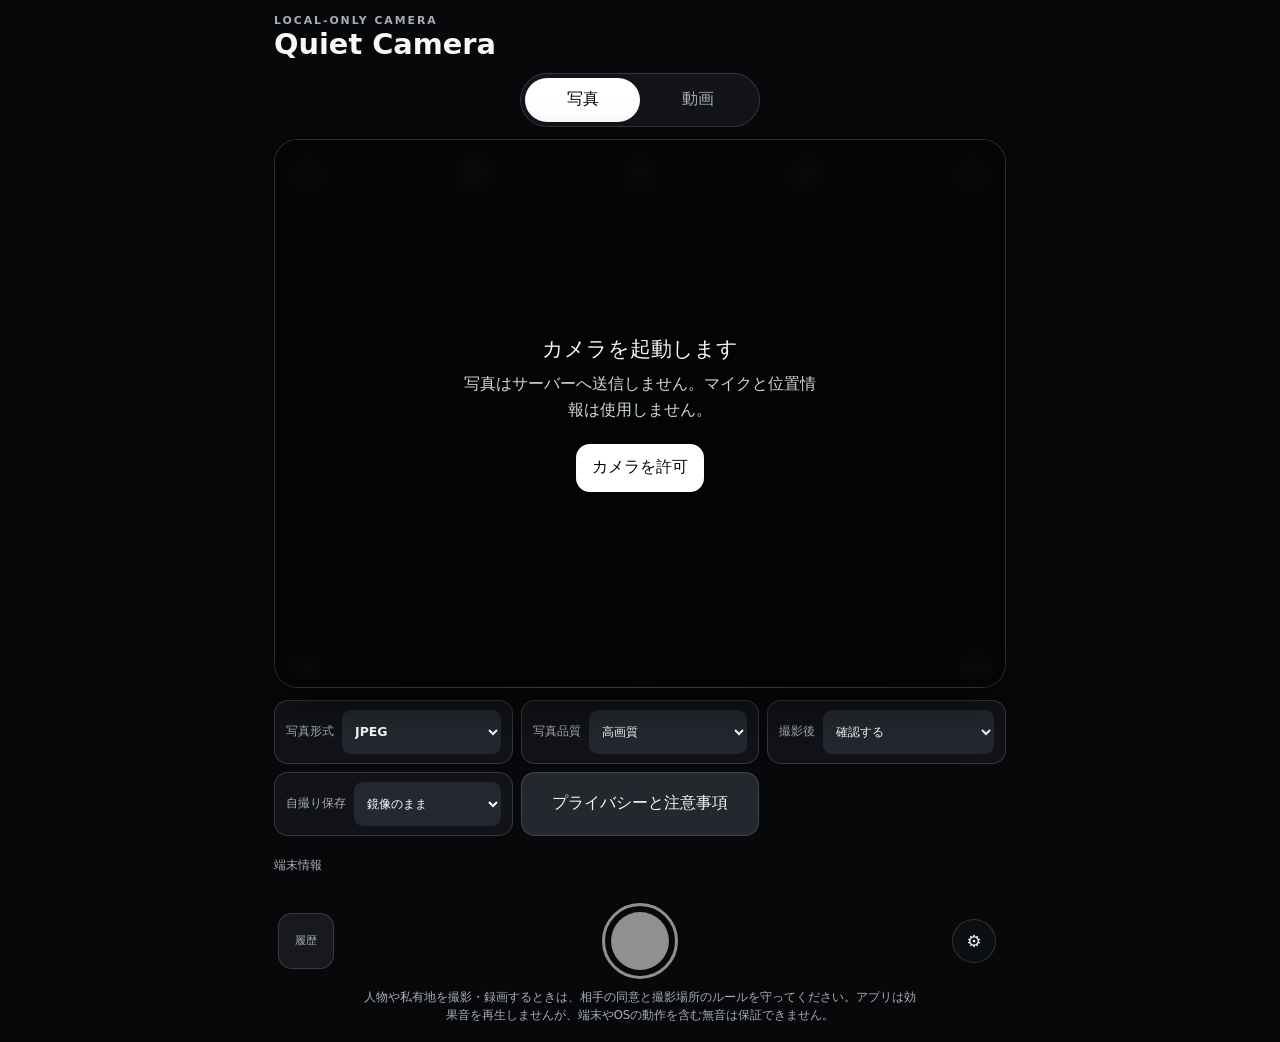
==== index.html @ b5c38b23 "Improve camera permission recovery guidance" ====
<!doctype html>
<html lang="ja">
<head>
  <meta charset="utf-8">
  <meta name="viewport" content="width=device-width, initial-scale=1, viewport-fit=cover">
  <meta name="theme-color" content="#0b0d10">
  <meta name="referrer" content="no-referrer">
  <meta http-equiv="Content-Security-Policy" content="default-src 'self'; script-src 'self'; style-src 'self' 'unsafe-inline'; img-src 'self' blob: data:; media-src 'self' blob:; connect-src 'self'; worker-src 'self'; manifest-src 'self'; object-src 'none'; base-uri 'none'; form-action 'none'">
  <meta name="mobile-web-app-capable" content="yes">
  <meta name="apple-mobile-web-app-capable" content="yes">
  <meta name="apple-mobile-web-app-status-bar-style" content="black-translucent">
  <meta name="description" content="写真と動画を端末内だけで処理する、プライバシー重視のカメラPWAです。">
  <title>Quiet Camera</title>
  <link rel="manifest" href="./manifest.webmanifest?v=20260815.4">
  <link rel="icon" href="./icons/icon.svg" type="image/svg+xml">
  <link rel="apple-touch-icon" sizes="180x180" href="./icons/apple-touch-icon.png">
  <link rel="stylesheet" href="./styles.css?v=20260815.4">
  <link rel="stylesheet" href="./fullscreen.css?v=20260815.4">
  <link rel="stylesheet" href="./camera-enhancements.css?v=20260815.4">
</head>
<body>
  <main class="app" aria-label="Quiet Camera">
    <header class="app-header">
      <div>
        <p class="eyebrow">LOCAL-ONLY CAMERA</p>
        <h1>Quiet Camera</h1>
      </div>
      <div class="header-actions">
        <button id="updateButton" class="text-button update-button" type="button" hidden>更新</button>
        <button id="installButton" class="text-button" type="button" hidden>インストール</button>
      </div>
    </header>

    <div class="mode-control-row">
      <nav class="mode-switcher" aria-label="撮影モード">
        <button id="photoModeButton" class="mode-button active" type="button" aria-pressed="true">写真</button>
        <button id="videoModeButton" class="mode-button" type="button" aria-pressed="false" aria-describedby="videoSupportStatus microphoneStatusDetail">動画</button>
      </nav>
      <button id="microphoneStatusButton" class="microphone-status microphone-off" type="button" aria-controls="microphoneSelect" hidden>
        <span aria-hidden="true">現在 MIC</span><strong id="microphoneStatusText">OFF</strong>
      </button>
    </div>
    <p id="videoSupportStatus" class="sr-only" role="status" aria-live="polite"></p>
    <p id="microphoneStatusDetail" class="sr-only" role="status" aria-live="polite">現在、マイクはOFFです。音声は録音されません。押すとマイク設定を開きます。</p>

    <section id="cameraStage" class="camera-stage ratio-4-3" aria-label="カメラ映像。EnterまたはSpaceで中央へピントを要求" aria-busy="false" tabindex="-1">
      <video id="cameraVideo" autoplay muted playsinline></video>
      <canvas id="captureCanvas" hidden></canvas>

      <div id="gridOverlay" class="grid-overlay" hidden aria-hidden="true"><span></span><span></span><span></span><span></span></div>
      <div id="focusRing" class="focus-ring" aria-hidden="true"></div>
      <div id="flashOverlay" class="flash-overlay" aria-hidden="true"></div>
      <div id="countdown" class="countdown" aria-live="assertive"></div>

      <div id="recordingBadge" class="recording-badge" hidden>
        <span class="recording-dot" aria-hidden="true"></span>
        <span class="sr-only">録画中。 </span>
        <span class="recording-metric"><span class="sr-only">録画時間 </span><span id="recordingTime" role="timer" aria-live="off">00:00</span></span>
        <span class="recording-metric"><span class="sr-only">録画サイズ </span><span id="recordingSize">0 MB</span></span>
        <span id="recordingAudioState">音声なし</span>
      </div>

      <div id="permissionPanel" class="permission-panel" role="group" aria-labelledby="permissionTitle" aria-describedby="permissionCopy">
        <p id="permissionTitle" class="permission-title">カメラを起動します</p>
        <p id="permissionCopy" class="permission-copy">写真と映像はサーバーへ送信しません。マイクは動画設定で有効にした場合だけ使用します。</p>
        <button id="startButton" class="primary-button" type="button">カメラを許可</button>
      </div>

      <div class="camera-top-controls" role="group" aria-label="撮影設定">
        <button id="switchButton" class="icon-button" type="button" aria-label="前後カメラを切り替える" title="カメラ切替">
          <svg viewBox="0 0 24 24" aria-hidden="true"><path d="M7 7h10l-1.5-2M17 17H7l1.5 2M20 8a8 8 0 0 1-1 8M4 16a8 8 0 0 1 1-8"/></svg>
        </button>
        <button id="timerButton" class="setting-button" type="button" aria-label="セルフタイマー: オフ">OFF</button>
        <button id="ratioButton" class="setting-button" type="button" aria-label="画像比率: 4対3">4:3</button>
        <button id="torchButton" class="icon-button" type="button" aria-pressed="false" aria-label="ライト" title="ライト" hidden>
          <svg viewBox="0 0 24 24" aria-hidden="true"><path d="M9 3h6l1 4-2 3v9H10v-9L8 7l1-4Z"/><path d="M10 14h4"/></svg>
        </button>
        <button id="gridButton" class="icon-button" type="button" aria-pressed="false" aria-label="グリッド表示" title="グリッド">
          <svg viewBox="0 0 24 24" aria-hidden="true"><path d="M8 3v18M16 3v18M3 8h18M3 16h18"/></svg>
        </button>
        <button id="fullscreenButton" class="icon-button fullscreen-button" type="button" aria-pressed="false" aria-label="全画面モード" title="全画面">
          <svg viewBox="0 0 24 24" aria-hidden="true">
            <path class="fullscreen-enter-icon" d="M8 3H3v5M16 3h5v5M8 21H3v-5M16 21h5v-5"/>
            <path class="fullscreen-exit-icon" d="M9 3v6H3M15 3v6h6M9 21v-6H3M15 21v-6h6"/>
          </svg>
        </button>
      </div>

      <div id="zoomControl" class="zoom-control" hidden>
        <label for="zoomRange">ズーム</label>
        <input id="zoomRange" type="range" min="1" max="1" step="0.1" value="1">
        <output id="zoomValue" for="zoomRange">1.0×</output>
      </div>

      <div id="exposureControl" class="exposure-control" hidden>
        <label for="exposureRange">明るさ</label>
        <input id="exposureRange" type="range" min="0" max="0" step="0.1" value="0">
        <output id="exposureValue" for="exposureRange">0.0</output>
      </div>

      <div class="status-bar">
        <span id="cameraStatus" role="status" aria-live="polite">待機中</span>
        <span id="mediaStatus">JPEG</span>
      </div>
    </section>

    <div id="settingsDock">
    <section id="settingsPanel" class="settings-panel" aria-label="保存と録画の設定">
      <label id="cameraSourceField" class="setting-field camera-source-field" hidden><span>カメラ</span><select id="cameraSourceSelect"><option value="">自動選択</option></select></label>
      <div id="manualFocusField" class="setting-field range-setting" hidden>
        <label class="setting-label" for="manualFocusRange">ピント</label>
        <div class="range-setting-controls"><input id="manualFocusRange" type="range" min="0" max="0" step="1" value="0" aria-valuetext="自動" aria-describedby="manualFocusAvailability"><output id="manualFocusValue" for="manualFocusRange">自動</output><button id="focusResetButton" class="mini-button" type="button">自動に戻す</button></div>
        <small id="manualFocusAvailability" class="control-availability-note" hidden>手動調整は利用できません。端末のオートフォーカスを使用します。</small>
      </div>
      <div id="exposureSettingField" class="setting-field range-setting" hidden>
        <label class="setting-label" for="exposureIndexRange">明るさ</label>
        <div class="range-setting-controls"><input id="exposureIndexRange" type="range" min="0" max="0" step="1" value="0" aria-valuetext="0.0EV" aria-describedby="exposureAvailability"><output id="exposureIndexValue" for="exposureIndexRange">0.0EV</output><button id="exposureResetButton" class="mini-button" type="button">標準に戻す</button></div>
        <small id="exposureAvailability" class="control-availability-note" hidden>この端末・ブラウザでは明るさ調整を利用できません。</small>
      </div>
      <label id="photoFormatField" class="setting-field"><span>写真形式</span><select id="photoFormatSelect"><option value="image/jpeg">JPEG</option><option value="image/png">PNG</option><option value="image/webp">WebP</option><option value="application/pdf">PDF</option></select></label>
      <label id="photoQualityField" class="setting-field"><span>写真品質</span><select id="photoQualitySelect"><option value="0.82">標準</option><option value="0.92" selected>高画質</option><option value="0.98">最高</option></select></label>
      <label id="autoReviewField" class="setting-field"><span>撮影後</span><select id="autoReviewSelect"><option value="always" selected>確認する</option><option value="brief">2秒表示</option><option value="never">表示しない</option></select></label>
      <label id="selfieMirrorField" class="setting-field"><span>自撮り保存</span><select id="selfieMirrorSelect"><option value="mirrored" selected>鏡像のまま</option><option value="natural">左右反転しない</option></select></label>

      <label id="microphoneField" class="setting-field" hidden><span>マイク</span><select id="microphoneSelect"><option value="off" selected>OFF</option><option value="on">ON</option></select></label>
      <label id="videoResolutionField" class="setting-field" hidden><span>動画サイズ</span><select id="videoResolutionSelect"><option value="auto" selected>自動</option><option value="720">720p</option><option value="1080">1080p</option></select></label>
      <label id="videoFrameRateField" class="setting-field" hidden><span>FPS</span><select id="videoFrameRateSelect"><option value="auto" selected>自動</option><option value="30">30</option><option value="60">60</option></select></label>
      <label id="videoQualityField" class="setting-field" hidden><span>動画品質</span><select id="videoQualitySelect"><option value="economy">軽量</option><option value="standard" selected>標準</option><option value="high">高画質</option></select></label>
      <label id="recordingLimitField" class="setting-field" hidden><span>録画上限</span><select id="recordingLimitSelect"><option value="5">5分</option><option value="10" selected>10分</option><option value="20">20分</option></select></label>
      <button id="privacyButton" class="secondary-button settings-privacy-button" type="button">プライバシーと注意事項</button>
    </section>
    </div>

    <section class="bottom-controls" aria-label="撮影操作">
      <button id="galleryButton" class="preview-button" type="button" aria-label="撮影履歴を見る">
        <span id="galleryPlaceholder">履歴</span>
        <img id="previewThumbnail" alt="直前の撮影結果" hidden>
        <span id="videoThumbnailMark" class="video-thumbnail-mark" hidden>▶</span>
        <span id="galleryCount" class="gallery-count" hidden>0</span>
      </button>
      <button id="shutterButton" class="shutter-button" type="button" aria-label="写真を撮る" disabled><span></span></button>
      <button id="settingsButton" class="round-text-button settings-button" type="button" aria-label="設定を開く" title="設定">⚙</button>
    </section>
    <p class="camera-note">人物や私有地を撮影・録画するときは、相手の同意と撮影場所のルールを守ってください。アプリは効果音を再生しませんが、端末やOSの動作を含む無音は保証できません。</p>
  </main>

  <dialog id="reviewDialog" class="sheet-dialog review-dialog" aria-labelledby="reviewTitle" aria-describedby="reviewMeta">
    <div class="review-layout">
      <div class="review-viewer">
        <img id="reviewImage" class="review-media" alt="撮影した写真" hidden>
        <video id="reviewVideo" class="review-media" controls playsinline preload="metadata" hidden></video>
      </div>
      <aside class="review-sidebar">
        <div class="dialog-header">
          <div><h2 id="reviewTitle">撮影結果</h2><p id="reviewMeta" class="review-meta"></p></div>
          <button id="closeReviewButton" class="close-button" type="button" aria-label="閉じる">×</button>
        </div>
        <div class="dialog-actions review-actions">
          <button id="downloadButton" class="secondary-button" type="button">端末に保存</button>
          <button id="shareButton" class="primary-button" type="button">共有</button>
          <button id="deleteButton" class="danger-button" type="button">削除</button>
        </div>
        <p class="dialog-help">iPhoneでは共有メニューから「画像を保存」または「ファイルに保存」を選んでください。</p>
      </aside>
    </div>
  </dialog>

  <dialog id="galleryDialog" class="sheet-dialog gallery-dialog" aria-labelledby="galleryTitle" aria-describedby="gallerySummary">
    <div class="dialog-header gallery-header">
      <div><h2 id="galleryTitle">撮影履歴</h2><p id="gallerySummary" class="review-meta" role="status" aria-live="polite">0件</p></div>
      <button id="closeGalleryButton" class="close-button" type="button" aria-label="閉じる">×</button>
    </div>
    <div class="gallery-toolbar">
      <button id="selectAllButton" class="secondary-button compact-button" type="button">表示中をすべて選択</button>
      <button id="exportPdfButton" class="secondary-button compact-button" type="button" disabled>選択写真をPDF</button>
      <button id="deleteSelectedButton" class="danger-button compact-button" type="button" disabled>選択削除</button>
    </div>
    <div id="recoveryNotice" class="recovery-notice" hidden>
      <p id="recoverySummary">復元待ちの録画があります。</p>
      <div class="recovery-actions">
        <button id="retryRecoveryButton" class="secondary-button compact-button" type="button">復元を再試行</button>
        <button id="discardRecoveryButton" class="danger-button compact-button" type="button">一時データを削除</button>
      </div>
    </div>
    <div id="galleryGrid" class="gallery-grid"></div>
    <p id="galleryEmpty" class="gallery-empty">撮影すると、ここに端末内の履歴が表示されます。</p>
  </dialog>

  <dialog id="settingsDialog" class="sheet-dialog settings-dialog" aria-labelledby="settingsTitle" aria-describedby="settingsDescription">
    <div class="dialog-header"><div><h2 id="settingsTitle">カメラ設定</h2><p id="settingsDescription" class="review-meta">利用できる機能だけ表示します。</p></div><button id="closeSettingsButton" class="close-button" type="button" aria-label="閉じる">×</button></div>
    <div id="settingsSheetBody"></div>
  </dialog>

  <dialog id="cameraPermissionDialog" class="sheet-dialog camera-permission-dialog" aria-labelledby="cameraPermissionTitle" aria-describedby="cameraPermissionMessage">
    <div class="dialog-header">
      <h2 id="cameraPermissionTitle">カメラを利用できません</h2>
      <button id="closeCameraPermissionIconButton" class="close-button" type="button" aria-label="閉じる">×</button>
    </div>
    <p id="cameraPermissionMessage" class="camera-permission-message">端末またはブラウザの設定で、このサイトのカメラ使用を許可してください。設定を変更したら、「もう一度試す」を押してください。</p>
    <div id="cameraPermissionInstructions" class="camera-permission-instructions" hidden>
      <h3>設定方法</h3>
      <ul>
        <li><strong>iPhone・iPad：</strong>設定アプリで使用中のブラウザを開き、「カメラ」をONにします。Safariではページメニューの「Webサイトの設定」も確認してください。</li>
        <li><strong>Android：</strong>アドレスバーのサイト情報から「権限」→「カメラ」を許可します。必要な場合は、設定アプリでもブラウザのカメラ権限を許可してください。</li>
        <li><strong>PC：</strong>アドレスバー左側のサイト情報から、カメラの使用を許可してください。</li>
      </ul>
    </div>
    <div class="dialog-actions camera-permission-actions">
      <button id="cameraPermissionHelpButton" class="secondary-button" type="button" aria-expanded="false" aria-controls="cameraPermissionInstructions">設定方法を見る</button>
      <button id="retryCameraPermissionButton" class="primary-button" type="button">もう一度試す</button>
      <button id="closeCameraPermissionButton" class="secondary-button" type="button">閉じる</button>
    </div>
  </dialog>

  <dialog id="privacyDialog" class="sheet-dialog info-dialog" aria-labelledby="privacyTitle">
    <div class="dialog-header"><h2 id="privacyTitle">プライバシー</h2><button id="closePrivacyButton" class="close-button" type="button" aria-label="閉じる">×</button></div>
    <ul>
      <li>写真・動画・音声はブラウザ内で処理され、自動送信されません。</li>
      <li>撮影結果はブラウザ保存領域へ保存されます。サイトデータの消去やブラウザによる容量整理で失われる場合があります。</li>
      <li>マイクは動画設定でONにした場合だけ許可を求めます。</li>
      <li>位置情報、連絡先、アカウント情報にはアクセスしません。</li>
      <li>ピント、ズーム、ライト、露出、動画形式は端末とブラウザの対応状況により異なります。</li>
      <li>共有や端末への保存を選んだ後の取り扱いは、選択したアプリや保存先に従います。</li>
    </ul>
    <p class="warning">無断撮影、盗撮、撮影禁止場所での使用など、違法・迷惑な撮影や録画には使用しないでください。</p>
    <p class="privacy-link"><a href="./privacy.html">プライバシーポリシー全文</a></p>
  </dialog>

  <div id="toast" class="toast" role="status" aria-live="polite"></div>

  <script src="./storage.js?v=20260815.4" defer></script>
  <script src="./camera-ratio-model.js?v=20260815.4" defer></script>
  <script src="./core.js?v=20260815.4" defer></script>
  <script src="./photo.js?v=20260815.4" defer></script>
  <script src="./video.js?v=20260815.4" defer></script>
  <script src="./ui.js?v=20260815.4" defer></script>
  <script src="./fullscreen.js?v=20260815.4" defer></script>
  <script src="./camera-enhancements-core.js?v=20260815.4" defer></script>
  <script src="./camera-devices.js?v=20260815.4" defer></script>
  <script src="./camera-controls.js?v=20260815.4" defer></script>
  <script src="./camera-capture.js?v=20260815.4" defer></script>
  <script src="./camera-enhancements.js?v=20260815.4" defer></script>
</body>
</html>
---- styles.css ----
:root {
  color-scheme: dark;
  font-family: Inter, ui-sans-serif, system-ui, -apple-system, BlinkMacSystemFont, "Segoe UI", sans-serif;
  background: #070809;
  color: #f7f7f7;
  font-synthesis: none;
  --panel: rgba(15, 17, 20, 0.84);
  --border: rgba(255, 255, 255, 0.15);
  --muted: #a8adb7;
  --danger: #ff4d5e;
  --record: #ff3048;
  --focus: #ffd84a;
  --fallback: #70b7ff;
}

* { box-sizing: border-box; }
html, body { margin: 0; min-height: 100%; background: #070809; }
body { min-height: 100dvh; overscroll-behavior: none; }
button, select, input { font: inherit; }
button { border: 0; color: inherit; -webkit-tap-highlight-color: transparent; }
button:focus-visible, select:focus-visible, input:focus-visible, a:focus-visible { outline: 3px solid #fff; outline-offset: 3px; }
button:disabled, select:disabled, input:disabled { cursor: not-allowed; opacity: .55; }
a { color: #cfe5ff; }
[hidden] { display: none !important; }
.sr-only { position:absolute !important; width:1px !important; height:1px !important; padding:0 !important; margin:-1px !important; overflow:hidden !important; clip:rect(0,0,0,0) !important; white-space:nowrap !important; border:0 !important; }

.app { width: min(100%, 760px); min-height: 100dvh; margin: 0 auto; padding: max(14px, env(safe-area-inset-top)) max(14px, env(safe-area-inset-right)) max(18px, env(safe-area-inset-bottom)) max(14px, env(safe-area-inset-left)); display: flex; flex-direction: column; gap: 12px; }
.app-header, .header-actions { display: flex; align-items: center; justify-content: space-between; gap: 8px; }
.eyebrow { margin: 0 0 2px; color: var(--muted); font-size: .68rem; font-weight: 700; letter-spacing: .18em; }
h1 { margin: 0; font-size: clamp(1.35rem, 5vw, 1.8rem); line-height: 1.1; }
.text-button, .setting-button, .icon-button, .round-text-button, .close-button { background: var(--panel); border: 1px solid var(--border); backdrop-filter: blur(16px); }
.text-button { min-height:44px; padding: 9px 13px; border-radius: 999px; font-weight: 700; }
.update-button { border-color: rgba(112, 183, 255, .7); color: #d9edff; }
.mode-control-row { width:min(100%,380px); margin:0 auto; display:flex; align-items:center; justify-content:center; gap:8px; }
.mode-switcher { flex:1 1 200px; max-width:240px; min-width:0; padding:4px; display:grid; grid-template-columns:1fr 1fr; border:1px solid var(--border); border-radius:999px; background:#121419; }
.mode-button { min-height:44px; border-radius: 999px; background: transparent; color: var(--muted); font-weight: 800; }
.mode-button.active { background: #fff; color: #050607; }
.microphone-status { flex:0 0 auto; min-width:106px; min-height:44px; padding:0 12px; display:flex; align-items:center; justify-content:center; gap:6px; border:1px solid currentColor; border-radius:999px; font-size:.75rem; font-weight:800; }
.microphone-status strong { font-size:.82rem; letter-spacing:.04em; }
.microphone-status.microphone-off { background:rgba(255,167,38,.15); color:#ffd08a; }
.microphone-status.microphone-on { background:rgba(62,207,126,.14); color:#9cf0bd; }

.camera-stage { position: relative; width: 100%; max-height: 67dvh; overflow: hidden; touch-action: pan-y; background: radial-gradient(circle at 50% 30%, #262a31 0, #0d0f12 45%, #050607 100%); border: 1px solid var(--border); border-radius: 24px; box-shadow: 0 18px 50px rgba(0,0,0,.45); isolation: isolate; }
.camera-stage.ratio-4-3 { aspect-ratio: 3 / 4; }
.camera-stage.ratio-1-1 { aspect-ratio: 1; }
.camera-stage.ratio-16-9 { aspect-ratio: 9 / 16; }
.camera-stage video { width: 100%; height: 100%; display: block; object-fit: cover; background: #000; }
.camera-stage video.mirrored { transform: scaleX(-1); }
.camera-top-controls { position: absolute; z-index: 4; top: 12px; left: 12px; right: 12px; display: flex; align-items: center; justify-content: space-between; gap: 7px; }
.icon-button, .setting-button { min-width:44px; height:44px; border-radius:999px; display:grid; place-items:center; font-size:.76rem; font-weight:800; }
.icon-button[aria-pressed="true"] { background: #fff; color: #050607; }
.icon-button svg { width: 20px; height: 20px; fill: none; stroke: currentColor; stroke-width: 1.8; stroke-linecap: round; stroke-linejoin: round; }
.status-bar { position: absolute; z-index: 4; left: 14px; right: 14px; bottom: 12px; display: flex; justify-content: space-between; color: rgba(255,255,255,.86); font-size: .73rem; font-weight: 700; text-shadow: 0 1px 8px #000; }
.permission-panel { position: absolute; z-index: 8; inset: 0; padding: 28px; display: grid; align-content: center; justify-items: center; text-align: center; background: rgba(4,5,6,.82); backdrop-filter: blur(12px); }
.permission-title { margin: 0 0 8px; font-size: 1.3rem; font-weight: 800; }
.permission-copy { max-width: 360px; margin: 0 0 20px; color: #d0d4db; line-height: 1.65; }
.primary-button, .secondary-button, .danger-button { min-height: 48px; padding: 0 16px; border-radius: 14px; font-weight: 800; }
.primary-button { background: #fff; color: #050607; }
.secondary-button { background: #24272d; border: 1px solid var(--border); }
.danger-button { background: rgba(255,77,94,.13); border: 1px solid rgba(255,77,94,.48); color: #ff9aa5; }
.compact-button { min-height:44px; padding:0 12px; font-size:.78rem; }

.grid-overlay { position: absolute; z-index: 2; inset: 0; pointer-events: none; }
.grid-overlay span { position: absolute; background: rgba(255,255,255,.48); box-shadow: 0 0 1px rgba(0,0,0,.6); }
.grid-overlay span:nth-child(1), .grid-overlay span:nth-child(2) { top: 0; bottom: 0; width: 1px; }
.grid-overlay span:nth-child(1) { left: 33.333%; }
.grid-overlay span:nth-child(2) { left: 66.666%; }
.grid-overlay span:nth-child(3), .grid-overlay span:nth-child(4) { left: 0; right: 0; height: 1px; }
.grid-overlay span:nth-child(3) { top: 33.333%; }
.grid-overlay span:nth-child(4) { top: 66.666%; }
.focus-ring { position: absolute; z-index: 5; width: 68px; height: 68px; transform: translate(-50%,-50%) scale(1.18); border: 2px solid var(--focus); border-radius: 10px; box-shadow: 0 0 0 1px rgba(0,0,0,.45), inset 0 0 0 1px rgba(0,0,0,.25); opacity: 0; pointer-events: none; }
.focus-ring.visible { animation: focus-pop 900ms ease forwards; }
.focus-ring.failed { border-color: #ff7a86; }
.focus-ring.fallback { border-color: var(--fallback); border-style: dashed; }
@keyframes focus-pop { 0% { opacity:0; transform:translate(-50%,-50%) scale(1.3); } 18%,70% { opacity:1; transform:translate(-50%,-50%) scale(1); } 100% { opacity:0; transform:translate(-50%,-50%) scale(.96); } }
.flash-overlay { position:absolute; z-index:6; inset:0; pointer-events:none; background:#fff; opacity:0; }
.flash-overlay.active { animation: flash 180ms ease-out; }
@keyframes flash { 0% {opacity:0} 35% {opacity:.85} 100% {opacity:0} }
.countdown { position:absolute; z-index:7; inset:0; display:grid; place-items:center; pointer-events:none; font-size:clamp(5rem,28vw,10rem); font-weight:900; text-shadow:0 4px 30px #000; }
.recording-badge { position:absolute; z-index:6; top:64px; left:50%; min-height:34px; padding:7px 12px; transform:translateX(-50%); display:flex; align-items:center; gap:7px; border:1px solid rgba(255,255,255,.2); border-radius:999px; background:rgba(0,0,0,.66); font-size:.72rem; font-weight:800; backdrop-filter:blur(12px); white-space:nowrap; }
.recording-metric { display:inline-flex; align-items:center; }
.recording-dot { width:9px; height:9px; border-radius:50%; background:var(--record); box-shadow:0 0 0 4px rgba(255,48,72,.15); animation:pulse 1.1s ease-in-out infinite; }
@keyframes pulse { 50% {opacity:.35} }
.zoom-control, .exposure-control { position:absolute; z-index:5; left:50%; width:min(78%,350px); padding:7px 10px; transform:translateX(-50%); display:grid; grid-template-columns:auto 1fr auto; align-items:center; gap:8px; border:1px solid var(--border); border-radius:999px; background:rgba(0,0,0,.58); backdrop-filter:blur(12px); font-size:.7rem; font-weight:800; }
.zoom-control { bottom:36px; }
.exposure-control { bottom:78px; }
.zoom-control input, .exposure-control input { width:100%; }

.settings-panel { display:grid; grid-template-columns:repeat(2,minmax(0,1fr)); gap:8px; }
.setting-field { min-width:0; padding:9px 11px; display:grid; grid-template-columns:auto minmax(0,1fr); align-items:center; gap:8px; border:1px solid var(--border); border-radius:14px; background:#111318; }
.setting-field > span, .setting-field > .setting-label { color:var(--muted); font-size:.72rem; font-weight:700; white-space:nowrap; }
.setting-field select { min-width:0; width:100%; min-height:44px; padding:7px 24px 7px 9px; border:0; border-radius:9px; background:#252830; color:#fff; font-size:.78rem; font-weight:800; }
.bottom-controls { min-height:82px; display:grid; grid-template-columns:64px 1fr 64px; align-items:center; }
.preview-button { position:relative; width:56px; height:56px; overflow:visible; padding:0; justify-self:center; border:1px solid var(--border); border-radius:14px; background:#17191d; color:var(--muted); font-size:.7rem; font-weight:800; }
.preview-button img { width:100%; height:100%; display:block; object-fit:cover; border-radius:13px; }
.video-thumbnail-mark { position:absolute; inset:0; display:grid; place-items:center; color:#fff; font-size:1.1rem; text-shadow:0 2px 8px #000; }
.gallery-count { position:absolute; top:-7px; right:-7px; min-width:22px; height:22px; padding:0 5px; display:grid; place-items:center; border:2px solid #070809; border-radius:999px; background:#fff; color:#070809; font-size:.68rem; font-weight:900; }
.shutter-button { width:76px; height:76px; padding:6px; justify-self:center; border:3px solid #fff; border-radius:50%; background:transparent; }
.shutter-button span { display:block; width:100%; height:100%; border-radius:50%; background:#fff; transition:transform 120ms ease,border-radius 160ms ease,background 160ms ease; }
.shutter-button.video span { background:var(--record); }
.shutter-button.recording span { width:62%; height:62%; margin:19%; border-radius:8px; background:var(--record); }
.shutter-button:active span { transform:scale(.88); }
.round-text-button { width:44px; height:44px; justify-self:center; border-radius:50%; font-family:Georgia,serif; font-size:1.1rem; font-weight:700; }
.camera-note { margin:-6px auto 0; max-width:560px; color:var(--muted); font-size:.73rem; line-height:1.55; text-align:center; }

.sheet-dialog { width:min(calc(100% - 24px),760px); max-height:calc(100dvh - 24px); margin:auto; padding:18px; overflow:auto; border:1px solid var(--border); border-radius:22px; background:#111318; color:#fff; box-shadow:0 24px 80px rgba(0,0,0,.65); }
.sheet-dialog::backdrop { background:rgba(0,0,0,.72); backdrop-filter:blur(5px); }
.dialog-header { display:flex; align-items:flex-start; justify-content:space-between; gap:16px; margin-bottom:14px; }
.dialog-header h2 { margin:0; font-size:1.15rem; }
.review-meta { margin:4px 0 0; color:var(--muted); font-size:.75rem; line-height:1.45; overflow-wrap:anywhere; }
.close-button { flex:0 0 auto; width:44px; height:44px; border-radius:50%; font-size:1.6rem; line-height:1; }
.review-dialog { width:min(calc(100% - 24px),1040px); overflow:hidden; }
.review-layout { min-width:0; min-height:0; display:grid; grid-template-columns:minmax(0,1.65fr) minmax(280px,.7fr); gap:18px; }
.review-viewer { min-width:0; min-height:360px; max-height:78dvh; display:grid; place-items:center; overflow:hidden; border-radius:16px; background:#000; }
.review-media { display:block; max-width:100%; max-height:78dvh; object-fit:contain; background:#000; }
#reviewVideo { width:100%; height:auto; }
.review-sidebar { min-width:0; display:flex; flex-direction:column; }
.dialog-actions { display:grid; grid-template-columns:1fr 1fr; gap:10px; margin-top:14px; }
.review-actions { margin-top:auto; grid-template-columns:1fr; }
.dialog-help { margin:12px 0 0; color:var(--muted); font-size:.75rem; line-height:1.5; text-align:center; }

.camera-permission-dialog { width:min(calc(100% - 24px),560px); }
.camera-permission-message { margin:0; color:#d8dbe1; line-height:1.65; }
.camera-permission-instructions { margin-top:16px; padding:14px; border:1px solid var(--border); border-radius:14px; background:#191c21; }
.camera-permission-instructions h3 { margin:0 0 8px; font-size:.95rem; }
.camera-permission-instructions ul { margin:0; padding-left:1.25rem; color:#d8dbe1; line-height:1.65; }
.camera-permission-instructions li + li { margin-top:8px; }
.camera-permission-actions { grid-template-columns:1fr 1fr; }
.camera-permission-actions #closeCameraPermissionButton { grid-column:1/-1; }

.gallery-dialog { width:min(calc(100% - 24px),960px); }
.gallery-header { position:sticky; top:-18px; z-index:3; padding:18px 0 10px; background:#111318; }
.gallery-toolbar { position:sticky; top:55px; z-index:2; display:flex; flex-wrap:wrap; gap:8px; padding:8px 0 14px; background:#111318; }
.recovery-notice { display:flex; flex-wrap:wrap; align-items:center; justify-content:space-between; gap:10px; margin:0 0 14px; padding:12px; border:1px solid rgba(255,190,90,.45); border-radius:14px; background:rgba(90,55,8,.28); }
.recovery-notice[hidden] { display:none; }
.recovery-notice p { margin:0; color:#ffe0a6; line-height:1.45; }
.recovery-actions { display:flex; flex-wrap:wrap; gap:8px; }
.gallery-grid { display:grid; grid-template-columns:repeat(auto-fill,minmax(150px,1fr)); gap:12px; }
.gallery-card { position:relative; min-width:0; border:1px solid var(--border); border-radius:16px; overflow:hidden; background:#17191e; }
.gallery-select { position:absolute; z-index:2; top:6px; left:6px; width:44px; height:44px; display:grid; place-items:center; border-radius:11px; background:rgba(0,0,0,.68); }
.gallery-select input { width:20px; height:20px; }
.gallery-open { width:100%; padding:0; display:block; text-align:left; background:transparent; }
.gallery-open:focus-visible { outline-offset:-4px; }
.gallery-visual { aspect-ratio:4/3; display:grid; place-items:center; overflow:hidden; background:#050607; }
.gallery-visual img { width:100%; height:100%; object-fit:cover; }
.video-placeholder { color:#fff; background:radial-gradient(circle at center,#343945,#08090b); }
.video-placeholder span { font-size:2rem; }
.video-placeholder small { margin-top:-30px; color:var(--muted); font-weight:800; letter-spacing:.12em; }
.gallery-info { padding:10px; display:grid; grid-template-columns:1fr auto; gap:3px 8px; }
.gallery-info strong { font-size:.82rem; }
.gallery-info span, .gallery-info small { color:var(--muted); font-size:.68rem; }
.gallery-info small { grid-column:1/-1; }
.gallery-empty { padding:48px 16px; color:var(--muted); text-align:center; }
.info-dialog ul { padding-left:1.25rem; color:#d8dbe1; line-height:1.75; }
.warning { margin:16px 0 0; padding:14px; border:1px solid rgba(255,255,255,.18); border-radius:14px; background:#1d2026; line-height:1.65; font-weight:700; }
.privacy-link { text-align:center; }
.toast { position:fixed; z-index:20; left:50%; bottom:max(24px,env(safe-area-inset-bottom)); max-width:calc(100% - 32px); padding:11px 16px; transform:translate(-50%,20px); border:1px solid var(--border); border-radius:999px; background:rgba(20,22,26,.96); color:#fff; box-shadow:0 10px 35px rgba(0,0,0,.45); opacity:0; pointer-events:none; transition:opacity 180ms ease,transform 180ms ease; font-size:.82rem; font-weight:700; text-align:center; }
.toast.visible { opacity:1; transform:translate(-50%,0); }

@media (min-width:700px) and (min-height:800px) {
  .camera-stage.ratio-4-3 { aspect-ratio:4/3; }
  .camera-stage.ratio-16-9 { aspect-ratio:16/9; }
  .settings-panel { grid-template-columns:repeat(3,minmax(0,1fr)); }
}

@media (max-width:699px) {
  .sheet-dialog { width:100%; max-width:none; max-height:94dvh; margin:auto 0 0; padding:14px max(14px,env(safe-area-inset-right)) max(14px,env(safe-area-inset-bottom)) max(14px,env(safe-area-inset-left)); border-radius:22px 22px 0 0; }
  .review-dialog { overflow:auto; }
  .review-layout { display:flex; flex-direction:column; gap:12px; }
  .review-viewer { min-height:0; height:auto; max-height:48dvh; border-radius:14px; }
  .review-media { width:100%; height:auto; max-height:48dvh; object-fit:contain; }
  #reviewVideo { width:100%; max-width:100%; max-height:48dvh; }
  .review-sidebar { min-height:0; }
  .review-sidebar .dialog-header { margin-bottom:6px; }
  .review-actions { grid-template-columns:1fr 1fr; margin-top:8px; position:sticky; bottom:0; padding-top:8px; background:#111318; }
  .review-actions .danger-button { grid-column:1/-1; }
  .gallery-dialog { overflow:auto; }
  .gallery-header { top:-14px; padding-top:14px; }
  .gallery-toolbar { top:51px; }
  .gallery-grid { grid-template-columns:repeat(2,minmax(0,1fr)); gap:9px; }
}

@media (max-width:420px) {
  .camera-top-controls { gap:0; }
  .icon-button, .setting-button { min-width:44px; height:44px; }
  .setting-field { grid-template-columns:1fr; gap:4px; }
  .recording-badge { top:58px; max-width:calc(100% - 24px); overflow:hidden; }
  .gallery-toolbar { display:grid; grid-template-columns:1fr 1fr; }
  .gallery-toolbar .danger-button { grid-column:1/-1; }
}

@media (max-height:700px) {
  .app { gap:7px; }
  .app-header { display:none; }
  .camera-stage { max-height:67dvh; }
  .bottom-controls { min-height:66px; }
  .shutter-button { width:64px; height:64px; }
  .camera-note { display:none; }
  .settings-panel { display:none; }
  .mode-switcher { width:200px; }
}

@media (orientation:portrait) and (max-height:700px) {
  /* Keep the selected capture ratio when max-height constrains short phones. */
  .camera-stage.ratio-4-3 { width:min(100%,50.25dvh); }
  .camera-stage.ratio-1-1 { width:min(100%,67dvh); }
  .camera-stage.ratio-16-9 { width:min(100%,37.6875dvh); }
}

@media (orientation:landscape) and (max-height:700px) {
  .camera-stage {
    align-self:center;
    max-height:56dvh;
  }
  .camera-stage.ratio-4-3 { width:min(100%,74.6667dvh); aspect-ratio:4/3; }
  .camera-stage.ratio-1-1 { width:min(100%,56dvh); aspect-ratio:1; }
  .camera-stage.ratio-16-9 { width:min(100%,99.5556dvh); aspect-ratio:16/9; }
  .camera-top-controls { flex-wrap:wrap; justify-content:center; }
}

@keyframes focus-fade { 0%,100% { opacity:0; transform:translate(-50%,-50%); } 18%,70% { opacity:1; transform:translate(-50%,-50%); } }
@keyframes flash-reduced { 0%,100% { opacity:0; } 35% { opacity:.35; } }
@media (prefers-reduced-motion:reduce) {
  *, *::before, *::after { scroll-behavior:auto !important; animation-duration:.001ms !important; animation-iteration-count:1 !important; transition-duration:.001ms !important; }
  .focus-ring.visible { animation:focus-fade 900ms linear forwards !important; }
  .flash-overlay.active { animation:flash-reduced 180ms linear !important; }
  .recording-dot { animation:none !important; }
}

.privacy-page { max-width:820px; }
.policy-card { padding:clamp(18px,4vw,32px); border:1px solid var(--border); border-radius:22px; background:#111318; line-height:1.8; }
.policy-card h2 { margin:1.6em 0 .35em; font-size:1.08rem; }
.policy-card h2:first-child { margin-top:0; }
.policy-card p { color:#d8dbe1; }
---- fullscreen.css ----
.fullscreen-button {
  flex: 0 0 auto;
}

.fullscreen-button .fullscreen-exit-icon {
  display: none;
}

.fullscreen-button[aria-pressed="true"] {
  background: #ffffff;
  color: #050607;
}

.fullscreen-button[aria-pressed="true"] .fullscreen-enter-icon {
  display: none;
}

.fullscreen-button[aria-pressed="true"] .fullscreen-exit-icon {
  display: inline;
}

html.immersive-mode,
html.immersive-mode body {
  width: 100%;
  height: var(--app-viewport-height, 100dvh);
  overflow: hidden;
  background: #000000;
}

html.immersive-mode .app {
  width: 100%;
  max-width: none;
  height: var(--app-viewport-height, 100dvh);
  min-height: 0;
  margin: 0;
  padding: 0;
  gap: 0;
  overflow: hidden;
}

html.immersive-mode .app-header,
html.immersive-mode .mode-switcher,
html.immersive-mode .settings-panel,
html.immersive-mode .camera-note {
  display: none !important;
}

html.immersive-mode .camera-stage {
  flex: 1 1 auto;
  width: 100%;
  height: var(--app-viewport-height, 100dvh);
  max-height: none;
  aspect-ratio: auto !important;
  border: 0;
  border-radius: 0;
  box-shadow: none;
  touch-action: none;
}

html.immersive-mode .permission-panel {
  padding-top: max(28px, env(safe-area-inset-top));
  padding-bottom: max(120px, env(safe-area-inset-bottom));
}

html.immersive-mode .camera-top-controls {
  top: max(10px, env(safe-area-inset-top));
  left: auto;
  right: max(10px, env(safe-area-inset-right));
  justify-content: flex-end;
}

html.immersive-mode .camera-top-controls > :not(#fullscreenButton) {
  display: none !important;
}

html.immersive-mode .camera-top-controls .fullscreen-button {
  min-width: 48px;
  width: 48px;
  height: 48px;
}

html.immersive-mode .recording-badge {
  top: max(14px, env(safe-area-inset-top));
}

html.immersive-mode .status-bar {
  bottom: calc(102px + env(safe-area-inset-bottom));
}

html.immersive-mode .zoom-control {
  bottom: calc(128px + env(safe-area-inset-bottom));
}

html.immersive-mode .exposure-control {
  bottom: calc(172px + env(safe-area-inset-bottom));
}

html.immersive-mode .bottom-controls {
  position: fixed;
  z-index: 12;
  left: 50%;
  right: auto;
  bottom: 0;
  width: min(100%, 760px);
  min-height: calc(94px + env(safe-area-inset-bottom));
  padding: 8px max(18px, env(safe-area-inset-right)) max(8px, env(safe-area-inset-bottom)) max(18px, env(safe-area-inset-left));
  transform: translateX(-50%);
  background: linear-gradient(to top, rgba(0, 0, 0, 0.86), rgba(0, 0, 0, 0));
}

html.immersive-mode .sheet-dialog[open] {
  z-index: 30;
}

@media (max-width: 480px) {
  html.immersive-mode .recording-badge {
    max-width: calc(100% - 120px);
    overflow: hidden;
    text-overflow: ellipsis;
  }

  html.immersive-mode .zoom-control,
  html.immersive-mode .exposure-control {
    width: min(88%, 350px);
  }
}
---- camera-enhancements.css ----
/* Camera/device controls added after the base and fullscreen styles. */
#exposureControl {
  display: none !important;
}

#settingsDock {
  min-width: 0;
}

.status-bar {
  gap: 4px;
  flex-wrap: wrap;
}

.camera-source-field,
.range-setting,
.settings-privacy-button {
  grid-column: 1 / -1;
}

.range-setting {
  grid-template-columns: auto minmax(0, 1fr);
  align-items: start;
}

.range-setting-controls {
  min-width: 0;
  display: grid;
  grid-template-columns: minmax(100px, 1fr) auto auto;
  align-items: center;
  gap: 8px;
}

.range-setting-controls input[type="range"] {
  width: 100%;
  min-width: 0;
}

.range-setting-controls output {
  min-width: 5.4em;
  color: #ffffff;
  font-size: 0.74rem;
  font-weight: 800;
  text-align: right;
  font-variant-numeric: tabular-nums;
}

.mini-button {
  min-height: 44px;
  padding: 0 9px;
  border: 1px solid var(--border);
  border-radius: 9px;
  background: #30343d;
  color: #ffffff;
  font-size: 0.7rem;
  font-weight: 800;
  white-space: nowrap;
}

.settings-privacy-button {
  min-height: 44px;
}

.control-availability-note {
  grid-column: 2;
  color: var(--muted);
  font-size: 0.74rem;
  line-height: 1.5;
}

.range-setting-controls :disabled {
  cursor: not-allowed;
  opacity: 0.55;
}

.camera-diagnostics {
  grid-column: 1 / -1;
  color: var(--muted);
  font-size: .74rem;
}

.camera-diagnostics summary {
  min-height: 44px;
  display: flex;
  align-items: center;
  cursor: pointer;
  font-weight: 800;
}

.camera-diagnostics > div {
  display: flex;
  flex-wrap: wrap;
  gap: 8px;
  padding: 0 2px 8px;
}

.camera-diagnostics span {
  padding: 3px 7px;
  border: 1px solid var(--border);
  border-radius: 999px;
  color: #d8dbe1;
  font-weight: 800;
}

.camera-diagnostics small {
  flex-basis: 100%;
  line-height: 1.5;
}

.settings-button {
  font-family: inherit;
  font-size: 1.05rem;
}

.settings-dialog {
  width: min(calc(100% - 24px), 720px);
}

#settingsSheetBody {
  min-width: 0;
}

#settingsSheetBody .settings-panel {
  display: grid !important;
}

html.immersive-mode #settingsSheetBody .settings-panel {
  display: grid !important;
}

@media (min-width: 701px) {
  html:not(.settings-sheet-layout) .settings-dialog {
    display: none;
  }

  .camera-source-field,
  .range-setting {
    grid-column: span 2;
  }

  .settings-privacy-button {
    grid-column: span 1;
  }
}

html.settings-sheet-layout #settingsDock {
  display: none;
}

html.settings-sheet-layout .settings-dialog {
  position: fixed;
  inset: auto 0 0;
  z-index: 40;
  width: 100%;
  max-width: none;
  max-height: min(34dvh, 320px);
  margin: 0;
  padding: 12px max(14px, env(safe-area-inset-right)) max(13px, env(safe-area-inset-bottom)) max(14px, env(safe-area-inset-left));
  border-right: 0;
  border-bottom: 0;
  border-left: 0;
  border-radius: 18px 18px 0 0;
  box-shadow: 0 -12px 34px rgba(0, 0, 0, 0.46);
}

html.settings-sheet-layout .settings-dialog[open] {
  display: flex;
  flex-direction: column;
}

html.settings-sheet-layout .settings-dialog::backdrop {
  background: transparent;
}

html.settings-sheet-layout #settingsSheetBody {
  overflow: auto;
  overscroll-behavior: contain;
}

html.settings-sheet-layout #settingsSheetBody .settings-panel {
  grid-template-columns: 1fr !important;
  padding-bottom: 4px;
}

html.settings-sheet-layout .camera-source-field,
html.settings-sheet-layout .range-setting,
html.settings-sheet-layout .settings-privacy-button {
  grid-column: 1;
}

html.settings-sheet-layout .setting-field,
html.settings-sheet-layout .range-setting {
  grid-template-columns: minmax(78px, auto) minmax(0, 1fr) !important;
  gap: 8px !important;
}

html.settings-sheet-layout .range-setting {
  padding-block: 5px;
}

html.settings-sheet-layout .range-setting-controls {
  grid-template-columns: minmax(88px, 1fr) auto;
}

html.settings-sheet-layout .range-setting-controls .mini-button {
  grid-column: 1 / -1;
  justify-self: end;
}

@media (max-width: 700px) {
  #settingsDock {
    display: none;
  }

  .bottom-controls {
    grid-template-columns: 64px 1fr 64px;
  }
}

@media (max-width: 420px) {
  .camera-top-controls {
    gap: 0;
  }

  .camera-top-controls .icon-button,
  .camera-top-controls .setting-button {
    min-width: 44px;
    width: 44px;
    height: 44px;
    font-size: 0.67rem;
  }

  .camera-top-controls .icon-button svg {
    width: 17px;
    height: 17px;
  }

  html.settings-sheet-layout #settingsSheetBody .settings-panel {
    display: grid !important;
  }

  html.settings-sheet-layout .settings-dialog .dialog-header {
    margin-bottom: 7px;
  }

  html.settings-sheet-layout .settings-dialog {
    max-height: min(32dvh, 290px);
  }

  html.settings-sheet-layout .range-setting-controls {
    grid-template-columns: minmax(70px, 1fr) auto;
    gap: 6px;
  }
}

@media (orientation: landscape) and (max-height: 700px) {
  html.settings-sheet-layout .settings-dialog {
    max-height: min(58dvh, 320px);
  }

  /* Short phone screens need the preview and shutter side-by-side in normal mode. */
  html:not(.immersive-mode) .app {
    width: 100%;
    height: 100dvh;
    min-height: 0;
    padding: max(8px, env(safe-area-inset-top)) max(10px, env(safe-area-inset-right)) max(8px, env(safe-area-inset-bottom)) max(10px, env(safe-area-inset-left));
    display: grid;
    grid-template-columns: 104px minmax(0, 1fr) 76px;
    grid-template-rows: 54px minmax(0, 1fr);
    gap: 6px 10px;
    overflow: hidden;
  }

  html:not(.immersive-mode) .mode-control-row {
    grid-column: 1 / 3;
    grid-row: 1;
    align-self: center;
    width: min(100%, 380px);
    margin: 0 auto;
  }

  html:not(.immersive-mode) #settingsDock {
    display: none;
  }

  html:not(.immersive-mode) .camera-stage {
    grid-column: 2;
    grid-row: 2;
    place-self: center;
    width: auto;
    height: 100%;
    max-width: 100%;
    max-height: 100%;
    overflow: visible;
    border-radius: 18px;
  }

  html:not(.immersive-mode) .camera-stage video,
  html:not(.immersive-mode) .permission-panel,
  html:not(.immersive-mode) .flash-overlay,
  html:not(.immersive-mode) .grid-overlay {
    border-radius: inherit;
  }

  html:not(.immersive-mode) .grid-overlay {
    overflow: hidden;
  }

  html:not(.immersive-mode) .camera-stage.ratio-4-3 {
    aspect-ratio: 4 / 3;
  }

  html:not(.immersive-mode) .camera-stage.ratio-1-1 {
    aspect-ratio: 1;
  }

  html:not(.immersive-mode) .camera-stage.ratio-16-9 {
    aspect-ratio: 16 / 9;
  }

  html:not(.immersive-mode) .camera-top-controls {
    top: 50%;
    left: -114px;
    right: auto;
    width: 104px;
    min-height: 154px;
    padding: 5px;
    transform: translateY(-50%);
    display: grid;
    grid-template-columns: repeat(2, 44px);
    grid-auto-rows: 44px;
    place-content: center;
    gap: 6px;
    border: 1px solid var(--border);
    border-radius: 18px;
    background: rgba(17, 19, 24, .72);
    backdrop-filter: blur(12px);
  }

  html:not(.immersive-mode) .bottom-controls {
    grid-column: 3;
    grid-row: 1 / 3;
    width: 76px;
    height: 100%;
    min-height: 0;
    padding: 5px 0;
    display: grid;
    grid-template-columns: 1fr;
    grid-template-rows: 1fr auto 1fr;
    align-items: center;
    justify-items: center;
    border: 1px solid var(--border);
    border-radius: 18px;
    background: rgba(17, 19, 24, .72);
    backdrop-filter: blur(12px);
  }

  html:not(.immersive-mode) .bottom-controls > * {
    justify-self: center;
  }

  html:not(.immersive-mode) .camera-note {
    display: none;
  }
}
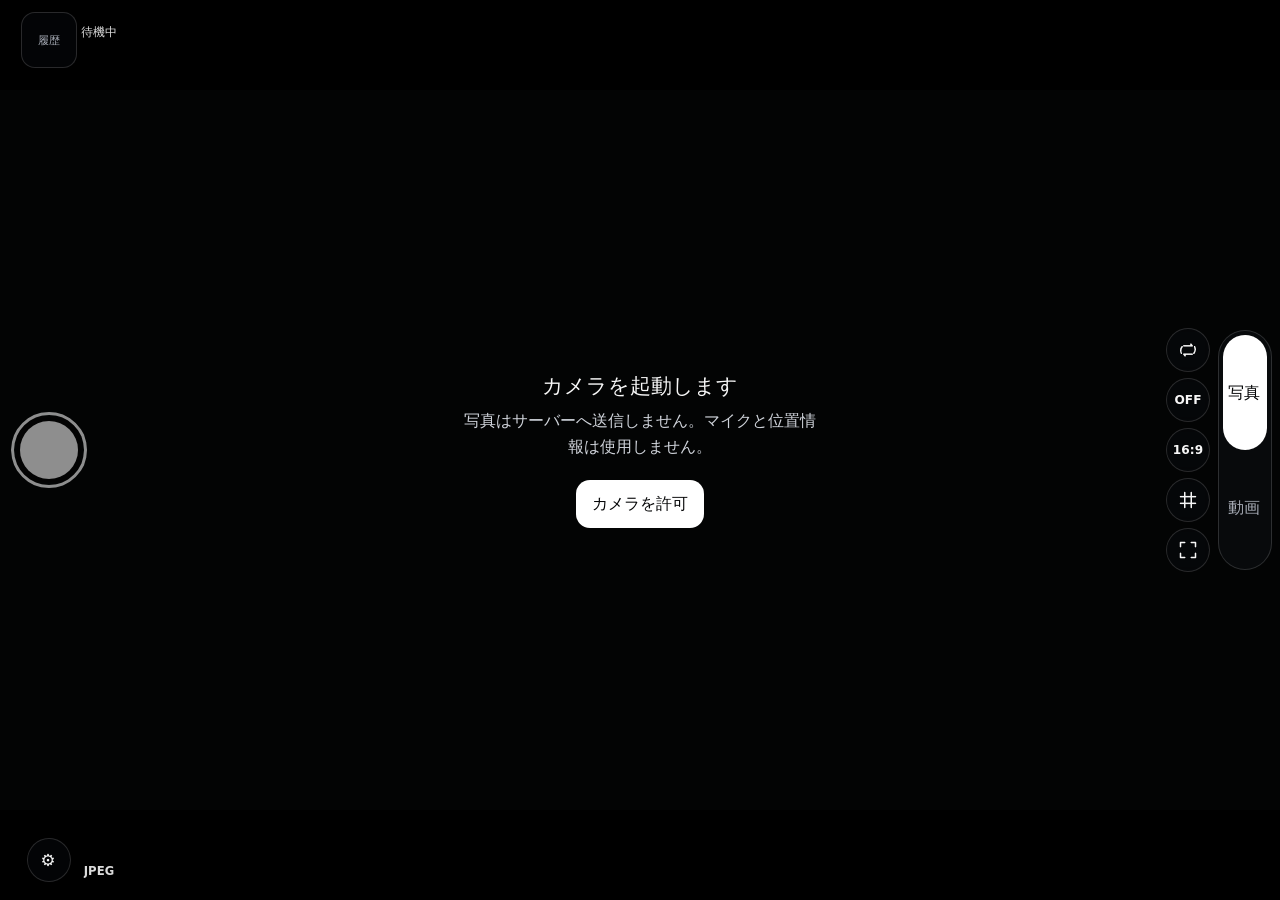
==== commit f60be48b: "Consolidate camera layout, settings, and media review fixes" ====
--- a/index.html
+++ b/index.html
@@ -1,5 +1,5 @@
 <!doctype html>
-<html lang="ja">
+<html lang="ja" class="overlay-camera-layout">
 <head>
   <meta charset="utf-8">
   <meta name="viewport" content="width=device-width, initial-scale=1, viewport-fit=cover">
@@ -9,69 +9,88 @@
   <meta name="mobile-web-app-capable" content="yes">
   <meta name="apple-mobile-web-app-capable" content="yes">
   <meta name="apple-mobile-web-app-status-bar-style" content="black-translucent">
-  <meta name="description" content="写真と動画を端末内だけで処理する、プライバシー重視のカメラPWAです。">
-  <title>Quiet Camera</title>
-  <link rel="manifest" href="./manifest.webmanifest?v=20260815.4">
+  <meta name="description" content="広告・ログイン不要。写真と動画を端末内だけで処理・保存するブラウザ無音カメラ。iPadOS・Android・PCの対応ブラウザで利用できます。">
+  <meta name="robots" content="index,follow,max-image-preview:large">
+  <meta property="og:type" content="website">
+  <meta property="og:locale" content="ja_JP">
+  <meta property="og:site_name" content="Quiet Camera">
+  <meta property="og:title" content="Quiet Camera｜広告なし・端末内保存のブラウザ無音カメラ">
+  <meta property="og:description" content="広告・ログイン不要。写真と動画を端末内だけで処理・保存する、プライバシー重視のブラウザカメラです。">
+  <meta property="og:url" content="https://tomoponz.github.io/quiet-camera/">
+  <meta property="og:image" content="https://tomoponz.github.io/quiet-camera/images/quiet-camera-og.png">
+  <meta property="og:image:width" content="1774">
+  <meta property="og:image:height" content="887">
+  <meta property="og:image:alt" content="端末内保存に対応したブラウザカメラQuiet Cameraのイメージ">
+  <meta name="twitter:card" content="summary_large_image">
+  <meta name="twitter:title" content="Quiet Camera｜広告なし・端末内保存のブラウザ無音カメラ">
+  <meta name="twitter:description" content="広告・ログイン不要。撮影データを端末内だけで処理・保存するブラウザカメラです。">
+  <meta name="twitter:image" content="https://tomoponz.github.io/quiet-camera/images/quiet-camera-og.png">
+  <link rel="canonical" href="https://tomoponz.github.io/quiet-camera/">
+  <title>Quiet Camera｜広告なし・端末内保存のブラウザ無音カメラ</title>
+  <link rel="manifest" href="./manifest.webmanifest?v=20261024.1">
   <link rel="icon" href="./icons/icon.svg" type="image/svg+xml">
   <link rel="apple-touch-icon" sizes="180x180" href="./icons/apple-touch-icon.png">
-  <link rel="stylesheet" href="./styles.css?v=20260815.4">
-  <link rel="stylesheet" href="./fullscreen.css?v=20260815.4">
-  <link rel="stylesheet" href="./camera-enhancements.css?v=20260815.4">
+  <link rel="stylesheet" href="./styles.css?v=20261024.1">
+  <link rel="stylesheet" href="./fullscreen.css?v=20261024.1">
+  <link rel="stylesheet" href="./camera-enhancements.css?v=20261024.1">
+  <link rel="stylesheet" href="./camera-overlay.css?v=20261024.1">
 </head>
 <body>
   <main class="app" aria-label="Quiet Camera">
-    <header class="app-header">
-      <div>
-        <p class="eyebrow">LOCAL-ONLY CAMERA</p>
-        <h1>Quiet Camera</h1>
-      </div>
-      <div class="header-actions">
-        <button id="updateButton" class="text-button update-button" type="button" hidden>更新</button>
-        <button id="installButton" class="text-button" type="button" hidden>インストール</button>
-      </div>
-    </header>
-
-    <div class="mode-control-row">
+    <div id="cameraSurface" class="camera-surface">
+    <section id="cameraStage" class="camera-stage ratio-16-9" aria-label="カメラ映像。EnterまたはSpaceで中央へピントを要求" aria-busy="false" tabindex="-1">
+      <video id="cameraVideo" autoplay muted playsinline></video>
+      <div id="photoFrameGuide" class="photo-frame-guide" hidden aria-hidden="true"></div>
+      <canvas id="captureCanvas" hidden></canvas>
+
+      <div id="gridOverlay" class="grid-overlay" hidden aria-hidden="true"><span></span><span></span><span></span><span></span></div>
+      <div id="focusRing" class="focus-ring" aria-hidden="true"></div>
+      <div id="flashOverlay" class="flash-overlay" aria-hidden="true"></div>
+      <div id="countdown" class="countdown" aria-live="assertive"></div>
+
+
+
+      <div id="permissionPanel" class="permission-panel" role="group" aria-labelledby="permissionTitle" aria-describedby="permissionCopy">
+        <p id="permissionTitle" class="permission-title">カメラを起動します</p>
+        <p id="permissionCopy" class="permission-copy">写真と映像はサーバーへ送信しません。マイクは動画設定で有効にした場合だけ使用します。</p>
+        <button id="startButton" class="primary-button" type="button">カメラを許可</button>
+      </div>
+
+
+
+
+
+
+
+
+    </section>
+    <div id="cameraControls" class="camera-device-controls">
+<div class="mode-control-row">
       <nav class="mode-switcher" aria-label="撮影モード">
         <button id="photoModeButton" class="mode-button active" type="button" aria-pressed="true">写真</button>
         <button id="videoModeButton" class="mode-button" type="button" aria-pressed="false" aria-describedby="videoSupportStatus microphoneStatusDetail">動画</button>
       </nav>
       <button id="microphoneStatusButton" class="microphone-status microphone-off" type="button" aria-controls="microphoneSelect" hidden>
-        <span aria-hidden="true">現在 MIC</span><strong id="microphoneStatusText">OFF</strong>
+        <span class="microphone-status-current" aria-hidden="true">現在</span><span class="microphone-state-line" aria-hidden="true"><span>MIC</span><strong id="microphoneStatusText">OFF</strong></span>
       </button>
     </div>
     <p id="videoSupportStatus" class="sr-only" role="status" aria-live="polite"></p>
     <p id="microphoneStatusDetail" class="sr-only" role="status" aria-live="polite">現在、マイクはOFFです。音声は録音されません。押すとマイク設定を開きます。</p>
 
-    <section id="cameraStage" class="camera-stage ratio-4-3" aria-label="カメラ映像。EnterまたはSpaceで中央へピントを要求" aria-busy="false" tabindex="-1">
-      <video id="cameraVideo" autoplay muted playsinline></video>
-      <canvas id="captureCanvas" hidden></canvas>
-
-      <div id="gridOverlay" class="grid-overlay" hidden aria-hidden="true"><span></span><span></span><span></span><span></span></div>
-      <div id="focusRing" class="focus-ring" aria-hidden="true"></div>
-      <div id="flashOverlay" class="flash-overlay" aria-hidden="true"></div>
-      <div id="countdown" class="countdown" aria-live="assertive"></div>
-
-      <div id="recordingBadge" class="recording-badge" hidden>
+
+<div id="recordingBadge" class="recording-badge" hidden>
         <span class="recording-dot" aria-hidden="true"></span>
         <span class="sr-only">録画中。 </span>
         <span class="recording-metric"><span class="sr-only">録画時間 </span><span id="recordingTime" role="timer" aria-live="off">00:00</span></span>
         <span class="recording-metric"><span class="sr-only">録画サイズ </span><span id="recordingSize">0 MB</span></span>
         <span id="recordingAudioState">音声なし</span>
       </div>
-
-      <div id="permissionPanel" class="permission-panel" role="group" aria-labelledby="permissionTitle" aria-describedby="permissionCopy">
-        <p id="permissionTitle" class="permission-title">カメラを起動します</p>
-        <p id="permissionCopy" class="permission-copy">写真と映像はサーバーへ送信しません。マイクは動画設定で有効にした場合だけ使用します。</p>
-        <button id="startButton" class="primary-button" type="button">カメラを許可</button>
-      </div>
-
-      <div class="camera-top-controls" role="group" aria-label="撮影設定">
+<div class="camera-top-controls" role="group" aria-label="撮影設定">
         <button id="switchButton" class="icon-button" type="button" aria-label="前後カメラを切り替える" title="カメラ切替">
           <svg viewBox="0 0 24 24" aria-hidden="true"><path d="M7 7h10l-1.5-2M17 17H7l1.5 2M20 8a8 8 0 0 1-1 8M4 16a8 8 0 0 1 1-8"/></svg>
         </button>
         <button id="timerButton" class="setting-button" type="button" aria-label="セルフタイマー: オフ">OFF</button>
-        <button id="ratioButton" class="setting-button" type="button" aria-label="画像比率: 4対3">4:3</button>
+        <button id="ratioButton" class="setting-button" type="button" aria-label="画像比率: 16対9">16:9</button>
         <button id="torchButton" class="icon-button" type="button" aria-pressed="false" aria-label="ライト" title="ライト" hidden>
           <svg viewBox="0 0 24 24" aria-hidden="true"><path d="M9 3h6l1 4-2 3v9H10v-9L8 7l1-4Z"/><path d="M10 14h4"/></svg>
         </button>
@@ -85,53 +104,21 @@
           </svg>
         </button>
       </div>
-
-      <div id="zoomControl" class="zoom-control" hidden>
+<div id="zoomControl" class="zoom-control" hidden>
         <label for="zoomRange">ズーム</label>
         <input id="zoomRange" type="range" min="1" max="1" step="0.1" value="1">
         <output id="zoomValue" for="zoomRange">1.0×</output>
       </div>
-
-      <div id="exposureControl" class="exposure-control" hidden>
+<div id="exposureControl" class="exposure-control" hidden>
         <label for="exposureRange">明るさ</label>
         <input id="exposureRange" type="range" min="0" max="0" step="0.1" value="0">
         <output id="exposureValue" for="exposureRange">0.0</output>
       </div>
-
-      <div class="status-bar">
+<div class="status-bar">
         <span id="cameraStatus" role="status" aria-live="polite">待機中</span>
         <span id="mediaStatus">JPEG</span>
       </div>
-    </section>
-
-    <div id="settingsDock">
-    <section id="settingsPanel" class="settings-panel" aria-label="保存と録画の設定">
-      <label id="cameraSourceField" class="setting-field camera-source-field" hidden><span>カメラ</span><select id="cameraSourceSelect"><option value="">自動選択</option></select></label>
-      <div id="manualFocusField" class="setting-field range-setting" hidden>
-        <label class="setting-label" for="manualFocusRange">ピント</label>
-        <div class="range-setting-controls"><input id="manualFocusRange" type="range" min="0" max="0" step="1" value="0" aria-valuetext="自動" aria-describedby="manualFocusAvailability"><output id="manualFocusValue" for="manualFocusRange">自動</output><button id="focusResetButton" class="mini-button" type="button">自動に戻す</button></div>
-        <small id="manualFocusAvailability" class="control-availability-note" hidden>手動調整は利用できません。端末のオートフォーカスを使用します。</small>
-      </div>
-      <div id="exposureSettingField" class="setting-field range-setting" hidden>
-        <label class="setting-label" for="exposureIndexRange">明るさ</label>
-        <div class="range-setting-controls"><input id="exposureIndexRange" type="range" min="0" max="0" step="1" value="0" aria-valuetext="0.0EV" aria-describedby="exposureAvailability"><output id="exposureIndexValue" for="exposureIndexRange">0.0EV</output><button id="exposureResetButton" class="mini-button" type="button">標準に戻す</button></div>
-        <small id="exposureAvailability" class="control-availability-note" hidden>この端末・ブラウザでは明るさ調整を利用できません。</small>
-      </div>
-      <label id="photoFormatField" class="setting-field"><span>写真形式</span><select id="photoFormatSelect"><option value="image/jpeg">JPEG</option><option value="image/png">PNG</option><option value="image/webp">WebP</option><option value="application/pdf">PDF</option></select></label>
-      <label id="photoQualityField" class="setting-field"><span>写真品質</span><select id="photoQualitySelect"><option value="0.82">標準</option><option value="0.92" selected>高画質</option><option value="0.98">最高</option></select></label>
-      <label id="autoReviewField" class="setting-field"><span>撮影後</span><select id="autoReviewSelect"><option value="always" selected>確認する</option><option value="brief">2秒表示</option><option value="never">表示しない</option></select></label>
-      <label id="selfieMirrorField" class="setting-field"><span>自撮り保存</span><select id="selfieMirrorSelect"><option value="mirrored" selected>鏡像のまま</option><option value="natural">左右反転しない</option></select></label>
-
-      <label id="microphoneField" class="setting-field" hidden><span>マイク</span><select id="microphoneSelect"><option value="off" selected>OFF</option><option value="on">ON</option></select></label>
-      <label id="videoResolutionField" class="setting-field" hidden><span>動画サイズ</span><select id="videoResolutionSelect"><option value="auto" selected>自動</option><option value="720">720p</option><option value="1080">1080p</option></select></label>
-      <label id="videoFrameRateField" class="setting-field" hidden><span>FPS</span><select id="videoFrameRateSelect"><option value="auto" selected>自動</option><option value="30">30</option><option value="60">60</option></select></label>
-      <label id="videoQualityField" class="setting-field" hidden><span>動画品質</span><select id="videoQualitySelect"><option value="economy">軽量</option><option value="standard" selected>標準</option><option value="high">高画質</option></select></label>
-      <label id="recordingLimitField" class="setting-field" hidden><span>録画上限</span><select id="recordingLimitSelect"><option value="5">5分</option><option value="10" selected>10分</option><option value="20">20分</option></select></label>
-      <button id="privacyButton" class="secondary-button settings-privacy-button" type="button">プライバシーと注意事項</button>
-    </section>
-    </div>
-
-    <section class="bottom-controls" aria-label="撮影操作">
+<section class="bottom-controls" aria-label="撮影操作">
       <button id="galleryButton" class="preview-button" type="button" aria-label="撮影履歴を見る">
         <span id="galleryPlaceholder">履歴</span>
         <img id="previewThumbnail" alt="直前の撮影結果" hidden>
@@ -141,14 +128,63 @@
       <button id="shutterButton" class="shutter-button" type="button" aria-label="写真を撮る" disabled><span></span></button>
       <button id="settingsButton" class="round-text-button settings-button" type="button" aria-label="設定を開く" title="設定">⚙</button>
     </section>
-    <p class="camera-note">人物や私有地を撮影・録画するときは、相手の同意と撮影場所のルールを守ってください。アプリは効果音を再生しませんが、端末やOSの動作を含む無音は保証できません。</p>
+    </div>
+    </div>
+
+
+
+
+
+    <div id="settingsDock">
+    <section id="settingsPanel" class="settings-panel" aria-label="保存と録画の設定">
+<div class="header-actions">
+        <button id="updateButton" class="text-button update-button" type="button" hidden>更新</button>
+        <button id="installButton" class="text-button" type="button" hidden>インストール</button>
+      </div>
+
+      <label id="cameraSourceField" class="setting-field camera-source-field" hidden><span>カメラ</span><select id="cameraSourceSelect"><option value="">自動選択</option></select></label>
+      <div id="manualFocusField" class="setting-field range-setting" hidden>
+        <label class="setting-label" for="manualFocusRange">ピント</label>
+        <div class="range-setting-controls"><input id="manualFocusRange" type="range" min="0" max="0" step="1" value="0" aria-valuetext="自動" aria-describedby="manualFocusAvailability"><output id="manualFocusValue" for="manualFocusRange">自動</output><button id="focusResetButton" class="mini-button" type="button">自動に戻す</button></div>
+        <small id="manualFocusAvailability" class="control-availability-note" hidden>手動調整は利用できません。端末のオートフォーカスを使用します。</small>
+      </div>
+      <div id="exposureSettingField" class="setting-field range-setting" hidden>
+        <label class="setting-label" for="exposureIndexRange">明るさ</label>
+        <div class="range-setting-controls"><input id="exposureIndexRange" type="range" min="0" max="0" step="1" value="0" aria-valuetext="0.0EV" aria-describedby="exposureAvailability"><output id="exposureIndexValue" for="exposureIndexRange">0.0EV</output><button id="exposureResetButton" class="mini-button" type="button">標準に戻す</button></div>
+        <small id="exposureAvailability" class="control-availability-note" hidden>この端末・ブラウザでは明るさ調整を利用できません。</small>
+      </div>
+      <label id="photoFormatField" class="setting-field"><span>写真形式</span><select id="photoFormatSelect"><option value="image/jpeg">JPEG</option><option value="image/png">PNG</option><option value="image/webp">WebP</option><option value="application/pdf">PDF</option></select></label>
+      <label id="photoQualityField" class="setting-field"><span>写真品質</span><select id="photoQualitySelect"><option value="0.82">標準</option><option value="0.92" selected>高画質</option><option value="0.98">最高</option></select></label>
+      <label id="autoReviewField" class="setting-field"><span>撮影後</span><select id="autoReviewSelect"><option value="always" selected>確認する</option><option value="brief">2秒表示</option><option value="never">表示しない</option></select></label>
+      <label id="selfieMirrorField" class="setting-field"><span>自撮り保存</span><select id="selfieMirrorSelect"><option value="mirrored" selected>鏡像のまま</option><option value="natural">左右反転しない</option></select></label>
+
+      <label id="microphoneField" class="setting-field" hidden><span>マイク</span><select id="microphoneSelect"><option value="off" selected>OFF</option><option value="on">ON</option></select></label>
+      <label id="videoResolutionField" class="setting-field" hidden><span>動画サイズ</span><select id="videoResolutionSelect"><option value="auto" selected>自動</option><option value="720">720p</option><option value="1080">1080p</option></select></label>
+      <label id="videoFrameRateField" class="setting-field" hidden><span>FPS</span><select id="videoFrameRateSelect"><option value="auto" selected>自動</option><option value="30">30</option><option value="60">60</option></select></label>
+      <label id="videoQualityField" class="setting-field" hidden><span>動画品質</span><select id="videoQualitySelect"><option value="economy">軽量</option><option value="standard" selected>標準</option><option value="high">高画質</option></select></label>
+      <label id="recordingLimitField" class="setting-field" hidden><span>録画上限</span><select id="recordingLimitSelect"><option value="5">5分</option><option value="10" selected>10分</option><option value="20">20分</option></select></label>
+      <button id="privacyButton" class="secondary-button settings-privacy-button" type="button">プライバシーと注意事項</button>
+    </section>
+    </div>
+
+
+
+
   </main>
 
   <dialog id="reviewDialog" class="sheet-dialog review-dialog" aria-labelledby="reviewTitle" aria-describedby="reviewMeta">
     <div class="review-layout">
-      <div class="review-viewer">
-        <img id="reviewImage" class="review-media" alt="撮影した写真" hidden>
-        <video id="reviewVideo" class="review-media" controls playsinline preload="metadata" hidden></video>
+      <div class="review-media-column">
+        <div id="reviewViewer" class="review-viewer">
+          <img id="reviewImage" class="review-media" alt="撮影した写真" draggable="false" hidden>
+          <video id="reviewVideo" class="review-media" controls playsinline preload="auto" hidden></video>
+          <p id="reviewVideoStatus" class="video-preview-status" role="status" aria-live="polite" hidden></p>
+        </div>
+        <nav id="reviewPhotoNavigation" class="review-photo-nav" aria-label="撮影順に写真を切り替える" hidden>
+          <button id="reviewNewerPhoto" class="secondary-button" type="button" aria-controls="reviewImage" disabled>← 新しい写真</button>
+          <button id="reviewOlderPhoto" class="secondary-button" type="button" aria-controls="reviewImage" disabled>古い写真 →</button>
+          <p id="reviewPhotoStatus" class="review-photo-status" role="status" aria-live="polite"></p>
+        </nav>
       </div>
       <aside class="review-sidebar">
         <div class="dialog-header">
@@ -187,6 +223,10 @@
   </dialog>
 
   <dialog id="settingsDialog" class="sheet-dialog settings-dialog" aria-labelledby="settingsTitle" aria-describedby="settingsDescription">
+    <div class="settings-sheet-sizing" role="group" aria-label="設定パネルの高さ">
+      <div id="settingsResizeHandle" class="settings-resize-handle" role="separator" tabindex="0" aria-label="設定パネルの高さ。上下にドラッグ、または上下矢印キーで調整。上へ勢いよく払うと最大に広げる。下へ勢いよく払う、またはEscapeで閉じる" aria-orientation="horizontal" aria-controls="settingsSheetBody" aria-valuemin="0" aria-valuemax="100" aria-valuenow="50" aria-valuetext="画面の約半分">
+      </div>
+    </div>
     <div class="dialog-header"><div><h2 id="settingsTitle">カメラ設定</h2><p id="settingsDescription" class="review-meta">利用できる機能だけ表示します。</p></div><button id="closeSettingsButton" class="close-button" type="button" aria-label="閉じる">×</button></div>
     <div id="settingsSheetBody"></div>
   </dialog>
@@ -224,21 +264,49 @@
     </ul>
     <p class="warning">無断撮影、盗撮、撮影禁止場所での使用など、違法・迷惑な撮影や録画には使用しないでください。</p>
     <p class="privacy-link"><a href="./privacy.html">プライバシーポリシー全文</a></p>
-  </dialog>
+
+<header class="app-header">
+      <div>
+        <p class="eyebrow">LOCAL-ONLY CAMERA</p>
+        <h1>Quiet Camera</h1>
+      </div>
+
+    </header>
+<p class="camera-note">人物や私有地を撮影・録画するときは、相手の同意と撮影場所のルールを守ってください。アプリは効果音を再生しませんが、端末やOSの動作を含む無音は保証できません。</p>
+<section class="about-app" aria-labelledby="aboutTitle" itemscope itemtype="https://schema.org/SoftwareApplication">
+      <link itemprop="url" href="https://tomoponz.github.io/quiet-camera/">
+      <link itemprop="image" href="https://tomoponz.github.io/quiet-camera/images/quiet-camera-og.png">
+      <meta itemprop="applicationCategory" content="MultimediaApplication">
+      <h2 id="aboutTitle"><span itemprop="name">Quiet Camera</span>について</h2>
+      <p itemprop="description">Quiet Cameraは、広告やログインなしで使えるブラウザカメラです。アプリ独自のシャッター音を再生せず、写真・動画を端末内のブラウザで処理・保存します。撮影データを運営者のサーバーへ自動送信しません。</p>
+      <p>iPadOS・Android・PCの対応ブラウザで利用できます。端末やOSの動作を含む完全な無音は保証できません。</p>
+      <div class="about-meta">
+        <span itemprop="offers" itemscope itemtype="https://schema.org/Offer"><meta itemprop="price" content="0"><meta itemprop="priceCurrency" content="JPY"><strong>料金:</strong> 無料</span>
+        <span><strong>動作環境:</strong> <span itemprop="operatingSystem">iPadOS・Android・PCの対応ブラウザ</span></span>
+      </div>
+      <p class="about-links"><a href="./privacy.html">プライバシーポリシー</a><span aria-hidden="true">・</span><a href="https://github.com/tomoponz/quiet-camera" target="_blank" rel="noopener noreferrer">ソースコード</a></p>
+    </section>
+</dialog>
 
   <div id="toast" class="toast" role="status" aria-live="polite"></div>
 
-  <script src="./storage.js?v=20260815.4" defer></script>
-  <script src="./camera-ratio-model.js?v=20260815.4" defer></script>
-  <script src="./core.js?v=20260815.4" defer></script>
-  <script src="./photo.js?v=20260815.4" defer></script>
-  <script src="./video.js?v=20260815.4" defer></script>
-  <script src="./ui.js?v=20260815.4" defer></script>
-  <script src="./fullscreen.js?v=20260815.4" defer></script>
-  <script src="./camera-enhancements-core.js?v=20260815.4" defer></script>
-  <script src="./camera-devices.js?v=20260815.4" defer></script>
-  <script src="./camera-controls.js?v=20260815.4" defer></script>
-  <script src="./camera-capture.js?v=20260815.4" defer></script>
-  <script src="./camera-enhancements.js?v=20260815.4" defer></script>
+  <script src="./storage.js?v=20261024.1" defer></script>
+  <script src="./camera-ratio-model.js?v=20261024.1" defer></script>
+  <script src="./core.js?v=20261024.1" defer></script>
+  <script src="./photo.js?v=20261024.1" defer></script>
+  <script src="./video-preview.js?v=20261024.1" defer></script>
+  <script src="./video.js?v=20261024.1" defer></script>
+  <script src="./ui.js?v=20261024.1" defer></script>
+  <script src="./media-dialog-scroll.js?v=20261024.1" defer></script>
+  <script src="./photo-review.js?v=20261024.1" defer></script>
+  <script src="./fullscreen.js?v=20261024.1" defer></script>
+  <script src="./camera-enhancements-core.js?v=20261024.1" defer></script>
+  <script src="./camera-devices.js?v=20261024.1" defer></script>
+  <script src="./camera-controls.js?v=20261024.1" defer></script>
+  <script src="./camera-capture.js?v=20261024.1" defer></script>
+  <script src="./settings-sheet-motion.js?v=20261024.1" defer></script>
+  <script src="./camera-enhancements.js?v=20261024.1" defer></script>
+  <script src="./device-layout-model.js?v=20261024.1" defer></script>
+  <script src="./camera-overlay.js?v=20261024.1" defer></script>
 </body>
 </html>
--- a/styles.css
+++ b/styles.css
@@ -31,12 +31,15 @@
 .text-button, .setting-button, .icon-button, .round-text-button, .close-button { background: var(--panel); border: 1px solid var(--border); backdrop-filter: blur(16px); }
 .text-button { min-height:44px; padding: 9px 13px; border-radius: 999px; font-weight: 700; }
 .update-button { border-color: rgba(112, 183, 255, .7); color: #d9edff; }
-.mode-control-row { width:min(100%,380px); margin:0 auto; display:flex; align-items:center; justify-content:center; gap:8px; }
-.mode-switcher { flex:1 1 200px; max-width:240px; min-width:0; padding:4px; display:grid; grid-template-columns:1fr 1fr; border:1px solid var(--border); border-radius:999px; background:#121419; }
-.mode-button { min-height:44px; border-radius: 999px; background: transparent; color: var(--muted); font-weight: 800; }
-.mode-button.active { background: #fff; color: #050607; }
-.microphone-status { flex:0 0 auto; min-width:106px; min-height:44px; padding:0 12px; display:flex; align-items:center; justify-content:center; gap:6px; border:1px solid currentColor; border-radius:999px; font-size:.75rem; font-weight:800; }
-.microphone-status strong { font-size:.82rem; letter-spacing:.04em; }
+.mode-control-row { width:min(100%,468px); margin:0 auto; display:grid; grid-template-columns:106px minmax(0,240px) 106px; align-items:center; justify-content:center; gap:8px; }
+.mode-switcher { grid-column:2; position:relative; isolation:isolate; width:100%; min-width:0; padding:4px; display:grid; grid-template-columns:minmax(0,1fr) minmax(0,1fr); border:1px solid var(--border); border-radius:999px; background:#121419; }
+.mode-switcher::before { content:""; position:absolute; z-index:0; top:4px; bottom:4px; left:4px; width:calc((100% - 8px)/2); border-radius:999px; background:#fff; transform:translateX(0); transition:transform 180ms ease; pointer-events:none; }
+.mode-switcher[data-mode="video"]::before { transform:translateX(100%); }
+.mode-button { position:relative; z-index:1; min-width:0; min-height:44px; padding:4px 6px; border-radius:999px; background:transparent; color:var(--muted); font-weight:800; line-height:1.1; overflow-wrap:anywhere; }
+.mode-button.active { color:#050607; }
+.microphone-status { grid-column:3; min-width:106px; min-height:44px; max-height:54px; padding:0 6px; display:flex; flex-wrap:wrap; align-items:center; align-content:center; justify-content:center; gap:0 4px; border:1px solid currentColor; border-radius:999px; font-size:.65rem; line-height:1.1; font-weight:800; }
+.microphone-status span, .microphone-status strong { white-space:nowrap; }
+.microphone-status strong { font-size:.7rem; line-height:1.1; letter-spacing:.04em; }
 .microphone-status.microphone-off { background:rgba(255,167,38,.15); color:#ffd08a; }
 .microphone-status.microphone-on { background:rgba(62,207,126,.14); color:#9cf0bd; }
 
@@ -102,6 +105,12 @@
 .shutter-button:active span { transform:scale(.88); }
 .round-text-button { width:44px; height:44px; justify-self:center; border-radius:50%; font-family:Georgia,serif; font-size:1.1rem; font-weight:700; }
 .camera-note { margin:-6px auto 0; max-width:560px; color:var(--muted); font-size:.73rem; line-height:1.55; text-align:center; }
+.about-app { max-width:620px; margin:10px auto 0; padding:18px; border:1px solid var(--border); border-radius:18px; background:#111318; color:#d8dbe1; line-height:1.7; }
+.about-app h2 { margin:0 0 8px; color:#fff; font-size:1.05rem; }
+.about-app p { margin:8px 0; font-size:.82rem; }
+.about-meta { display:flex; flex-wrap:wrap; gap:6px 18px; margin-top:10px; color:var(--muted); font-size:.76rem; }
+.about-meta strong { color:#fff; }
+.about-links { display:flex; flex-wrap:wrap; gap:8px; }
 
 .sheet-dialog { width:min(calc(100% - 24px),760px); max-height:calc(100dvh - 24px); margin:auto; padding:18px; overflow:auto; border:1px solid var(--border); border-radius:22px; background:#111318; color:#fff; box-shadow:0 24px 80px rgba(0,0,0,.65); }
 .sheet-dialog::backdrop { background:rgba(0,0,0,.72); backdrop-filter:blur(5px); }
@@ -109,8 +118,20 @@
 .dialog-header h2 { margin:0; font-size:1.15rem; }
 .review-meta { margin:4px 0 0; color:var(--muted); font-size:.75rem; line-height:1.45; overflow-wrap:anywhere; }
 .close-button { flex:0 0 auto; width:44px; height:44px; border-radius:50%; font-size:1.6rem; line-height:1; }
-.review-dialog { width:min(calc(100% - 24px),1040px); overflow:hidden; }
+.review-dialog { width:min(calc(100% - 24px),1040px); overflow:hidden; overscroll-behavior:contain; }
 .review-layout { min-width:0; min-height:0; display:grid; grid-template-columns:minmax(0,1.65fr) minmax(280px,.7fr); gap:18px; }
+.review-media-column { min-width:0; min-height:0; display:flex; flex-direction:column; gap:8px; }
+.review-photo-nav { display:grid; grid-template-columns:1fr 1fr; gap:8px; }
+.review-photo-nav[hidden] { display:none; }
+.review-photo-nav button { min-height:44px; padding:8px; }
+.review-photo-status { grid-column:1/-1; margin:0; color:var(--muted); font-size:.72rem; line-height:1.5; }
+.review-viewer { position:relative; touch-action:pan-y pinch-zoom; }
+.review-viewer.is-page-zoomed, .review-viewer.is-video-review { touch-action:auto; }
+.video-preview-status { position:absolute; left:12px; right:12px; bottom:12px; z-index:1; margin:0; padding:8px; border-radius:8px; background:rgba(0,0,0,.8); color:#fff; font-size:.75rem; text-align:center; pointer-events:none; }
+.video-thumbnail { position:relative; }
+.video-thumbnail img { position:absolute; inset:0; }
+.video-thumbnail-placeholder { padding:12px; color:var(--muted); font-size:.72rem; text-align:center; }
+.video-thumbnail-badge { position:absolute; bottom:6px; right:6px; padding:4px 6px; border-radius:5px; background:rgba(0,0,0,.7); color:#fff; font-size:.65rem; font-weight:800; }
 .review-viewer { min-width:0; min-height:360px; max-height:78dvh; display:grid; place-items:center; overflow:hidden; border-radius:16px; background:#000; }
 .review-media { display:block; max-width:100%; max-height:78dvh; object-fit:contain; background:#000; }
 #reviewVideo { width:100%; height:auto; }
@@ -128,7 +149,7 @@
 .camera-permission-actions { grid-template-columns:1fr 1fr; }
 .camera-permission-actions #closeCameraPermissionButton { grid-column:1/-1; }
 
-.gallery-dialog { width:min(calc(100% - 24px),960px); }
+.gallery-dialog { width:min(calc(100% - 24px),960px); overscroll-behavior:contain; }
 .gallery-header { position:sticky; top:-18px; z-index:3; padding:18px 0 10px; background:#111318; }
 .gallery-toolbar { position:sticky; top:55px; z-index:2; display:flex; flex-wrap:wrap; gap:8px; padding:8px 0 14px; background:#111318; }
 .recovery-notice { display:flex; flex-wrap:wrap; align-items:center; justify-content:space-between; gap:10px; margin:0 0 14px; padding:12px; border:1px solid rgba(255,190,90,.45); border-radius:14px; background:rgba(90,55,8,.28); }
@@ -136,7 +157,7 @@
 .recovery-notice p { margin:0; color:#ffe0a6; line-height:1.45; }
 .recovery-actions { display:flex; flex-wrap:wrap; gap:8px; }
 .gallery-grid { display:grid; grid-template-columns:repeat(auto-fill,minmax(150px,1fr)); gap:12px; }
-.gallery-card { position:relative; min-width:0; border:1px solid var(--border); border-radius:16px; overflow:hidden; background:#17191e; }
+.gallery-card { position:relative; isolation:isolate; min-width:0; border:1px solid var(--border); border-radius:16px; overflow:hidden; background:#17191e; }
 .gallery-select { position:absolute; z-index:2; top:6px; left:6px; width:44px; height:44px; display:grid; place-items:center; border-radius:11px; background:rgba(0,0,0,.68); }
 .gallery-select input { width:20px; height:20px; }
 .gallery-open { width:100%; padding:0; display:block; text-align:left; background:transparent; }
@@ -197,15 +218,27 @@
   .shutter-button { width:64px; height:64px; }
   .camera-note { display:none; }
   .settings-panel { display:none; }
-  .mode-switcher { width:200px; }
-}
-
-@media (orientation:portrait) and (max-height:700px) {
-  /* Keep the selected capture ratio when max-height constrains short phones. */
-  .camera-stage.ratio-4-3 { width:min(100%,50.25dvh); }
-  .camera-stage.ratio-1-1 { width:min(100%,67dvh); }
-  .camera-stage.ratio-16-9 { width:min(100%,37.6875dvh); }
-}
+  .mode-switcher { width:100%; }
+}
+
+@media (max-width:499px) {
+  /* Reserve a separate MIC row even in photo mode; the selector stays centered. */
+  .mode-control-row { width:min(100%,380px); grid-template-columns:minmax(0,1fr); grid-template-rows:minmax(54px,auto) 44px; gap:4px; }
+  .mode-switcher { grid-column:1; grid-row:1; justify-self:center; width:min(100%,240px); }
+  .microphone-status { grid-column:1; grid-row:2; justify-self:end; height:44px; max-width:100%; padding:0 12px; flex-wrap:nowrap; }
+}
+
+@media (orientation:portrait) and (max-height:700px), (orientation:portrait) and (max-width:699px) {
+  /* Use the same available width. Portrait video grows taller instead of
+     shrinking sideways; the page can scroll while capture controls stay handy. */
+  html:not(.immersive-mode) .camera-stage { max-height:none; flex:0 0 auto; }
+  .camera-stage.ratio-4-3 { width:100%; }
+  .camera-stage.ratio-1-1 { width:100%; }
+  .camera-stage.ratio-16-9 { width:100%; }
+  html:not(.immersive-mode) .bottom-controls { position:sticky; z-index:10; bottom:max(8px,env(safe-area-inset-bottom)); border-radius:18px; padding:8px; background:rgba(7,8,9,.94); }
+}
+
+html:not(.immersive-mode) .camera-stage[data-capture-mode="video"] video { object-fit:contain; }
 
 @media (orientation:landscape) and (max-height:700px) {
   .camera-stage {
@@ -221,6 +254,7 @@
 @keyframes focus-fade { 0%,100% { opacity:0; transform:translate(-50%,-50%); } 18%,70% { opacity:1; transform:translate(-50%,-50%); } }
 @keyframes flash-reduced { 0%,100% { opacity:0; } 35% { opacity:.35; } }
 @media (prefers-reduced-motion:reduce) {
+  .mode-switcher::before { transition:none !important; }
   *, *::before, *::after { scroll-behavior:auto !important; animation-duration:.001ms !important; animation-iteration-count:1 !important; transition-duration:.001ms !important; }
   .focus-ring.visible { animation:focus-fade 900ms linear forwards !important; }
   .flash-overlay.active { animation:flash-reduced 180ms linear !important; }
--- a/fullscreen.css
+++ b/fullscreen.css
@@ -41,8 +41,29 @@
 html.immersive-mode .app-header,
 html.immersive-mode .mode-switcher,
 html.immersive-mode .settings-panel,
-html.immersive-mode .camera-note {
+html.immersive-mode .camera-note,
+html.immersive-mode .about-app {
   display: none !important;
+}
+
+/* Keep microphone state visible below the edge control, away from a top cutout.
+   The row no longer takes space above the immersive camera preview. */
+html.immersive-mode .mode-control-row {
+  position: fixed;
+  z-index: 8;
+  top: var(--immersive-mic-top, calc(max(10px, env(safe-area-inset-top)) + 56px));
+  right: max(10px, env(safe-area-inset-right));
+  bottom: auto;
+  left: auto;
+  width: auto;
+  max-width: calc(100% - max(10px, env(safe-area-inset-left)) - max(10px, env(safe-area-inset-right)));
+  margin: 0;
+  display: block;
+}
+
+html.immersive-mode .microphone-status {
+  max-width: 100%;
+  flex-wrap: wrap;
 }
 
 html.immersive-mode .camera-stage {
@@ -81,6 +102,10 @@
 
 html.immersive-mode .recording-badge {
   top: max(14px, env(safe-area-inset-top));
+  left: max(14px, env(safe-area-inset-left));
+  max-width: var(--immersive-recording-width, calc(100% - 120px));
+  transform: none;
+  overflow: hidden;
 }
 
 html.immersive-mode .status-bar {
@@ -114,7 +139,7 @@
 
 @media (max-width: 480px) {
   html.immersive-mode .recording-badge {
-    max-width: calc(100% - 120px);
+    max-width: var(--immersive-recording-width, calc(100% - 120px));
     overflow: hidden;
     text-overflow: ellipsis;
   }
--- a/camera-enhancements.css
+++ b/camera-enhancements.css
@@ -1,4 +1,28 @@
 /* Camera/device controls added after the base and fullscreen styles. */
+:root {
+  --layout-safe-top: env(safe-area-inset-top, 0px);
+  --layout-safe-bottom: env(safe-area-inset-bottom, 0px);
+}
+
+.camera-stage {
+  align-self: center;
+}
+
+.camera-top-controls {
+  flex-wrap: wrap;
+  gap: 6px;
+}
+
+.camera-top-controls > button {
+  flex: 0 0 auto;
+  min-width: 44px;
+  min-height: 44px;
+}
+
+.recording-badge {
+  top: var(--camera-recording-top, 64px);
+}
+
 #exposureControl {
   display: none !important;
 }
@@ -116,6 +140,10 @@
   width: min(calc(100% - 24px), 720px);
 }
 
+.settings-sheet-sizing {
+  display: none;
+}
+
 #settingsSheetBody {
   min-width: 0;
 }
@@ -149,13 +177,16 @@
 
 html.settings-sheet-layout .settings-dialog {
   position: fixed;
-  inset: auto 0 0;
+  inset: auto 0 var(--settings-sheet-bottom, 0px);
   z-index: 40;
   width: 100%;
   max-width: none;
-  max-height: min(34dvh, 320px);
+  height: var(--settings-sheet-height, 50dvh);
+  transform: translateY(var(--settings-sheet-offset, 0px));
+  max-height: var(--settings-sheet-max-height, calc(100dvh - max(8px, env(safe-area-inset-top)) - max(8px, env(safe-area-inset-bottom))));
   margin: 0;
-  padding: 12px max(14px, env(safe-area-inset-right)) max(13px, env(safe-area-inset-bottom)) max(14px, env(safe-area-inset-left));
+  /* The sheet itself already ends above the bottom safe area. */
+  padding: 12px max(14px, env(safe-area-inset-right)) 13px max(14px, env(safe-area-inset-left));
   border-right: 0;
   border-bottom: 0;
   border-left: 0;
@@ -168,11 +199,65 @@
   flex-direction: column;
 }
 
+html.settings-sheet-layout .settings-sheet-sizing {
+  display: flex;
+  flex: 0 0 auto;
+  align-items: center;
+  gap: 6px;
+  margin-bottom: 6px;
+}
+
+html.settings-sheet-layout .settings-dialog > .dialog-header {
+  flex: 0 0 auto;
+  min-width: 0;
+}
+
+.settings-resize-handle {
+  flex: 1 1 auto;
+  min-width: 44px;
+  min-height: 44px;
+  display: grid;
+  align-content: center;
+  justify-items: center;
+  border: 0;
+  padding: 0;
+  background: transparent;
+  color: var(--muted);
+  font-size: .72rem;
+  font-weight: 700;
+  cursor: ns-resize;
+  touch-action: none;
+  user-select: none;
+}
+
+.settings-resize-handle::before {
+  content: "";
+  width: 32px;
+  height: 4px;
+  border-radius: 999px;
+  background: currentColor;
+}
+
+.settings-resize-handle:focus-visible {
+  outline: none;
+}
+
+.settings-resize-handle:focus-visible::before {
+  outline: 3px solid #fff;
+  outline-offset: 2px;
+}
+
+.settings-dialog.is-resizing {
+  user-select: none;
+}
+
 html.settings-sheet-layout .settings-dialog::backdrop {
   background: transparent;
 }
 
 html.settings-sheet-layout #settingsSheetBody {
+  flex: 1 1 auto;
+  min-height: 0;
   overflow: auto;
   overscroll-behavior: contain;
 }
@@ -219,7 +304,7 @@
 
 @media (max-width: 420px) {
   .camera-top-controls {
-    gap: 0;
+    gap: 6px;
   }
 
   .camera-top-controls .icon-button,
@@ -235,16 +320,17 @@
     height: 17px;
   }
 
+  .camera-top-controls .setting-button {
+    width: auto;
+    padding-inline: 8px;
+  }
+
   html.settings-sheet-layout #settingsSheetBody .settings-panel {
     display: grid !important;
   }
 
   html.settings-sheet-layout .settings-dialog .dialog-header {
     margin-bottom: 7px;
-  }
-
-  html.settings-sheet-layout .settings-dialog {
-    max-height: min(32dvh, 290px);
   }
 
   html.settings-sheet-layout .range-setting-controls {
@@ -254,10 +340,6 @@
 }
 
 @media (orientation: landscape) and (max-height: 700px) {
-  html.settings-sheet-layout .settings-dialog {
-    max-height: min(58dvh, 320px);
-  }
-
   /* Short phone screens need the preview and shutter side-by-side in normal mode. */
   html:not(.immersive-mode) .app {
     width: 100%;
@@ -266,7 +348,7 @@
     padding: max(8px, env(safe-area-inset-top)) max(10px, env(safe-area-inset-right)) max(8px, env(safe-area-inset-bottom)) max(10px, env(safe-area-inset-left));
     display: grid;
     grid-template-columns: 104px minmax(0, 1fr) 76px;
-    grid-template-rows: 54px minmax(0, 1fr);
+    grid-template-rows: minmax(54px, auto) minmax(0, 1fr);
     gap: 6px 10px;
     overflow: hidden;
   }
@@ -275,7 +357,7 @@
     grid-column: 1 / 3;
     grid-row: 1;
     align-self: center;
-    width: min(100%, 380px);
+    width: min(100%, 468px);
     margin: 0 auto;
   }
 
@@ -362,4 +444,8 @@
   html:not(.immersive-mode) .camera-note {
     display: none;
   }
-}
+
+  html:not(.immersive-mode) .about-app {
+    display: none;
+  }
+}
--- a/camera-overlay.css
+++ b/camera-overlay.css
@@ -0,0 +1,40 @@
+/* A portrait coordinate plane stays attached to the device. The stage is
+   mapped separately so the full source stays upright without crop/stretch. */
+html.overlay-camera-layout,html.overlay-camera-layout body{width:100%;height:100%;min-height:0;overflow:hidden}
+html.overlay-camera-layout .app{width:100%;max-width:none;height:100dvh;min-height:0;margin:0;padding:0;display:block;overflow:hidden}
+html.overlay-camera-layout #settingsDock{display:none}
+html.overlay-camera-layout .camera-surface{position:fixed;top:var(--camera-view-top,0px);left:var(--camera-view-left,0px);width:var(--camera-view-width,100vw);height:var(--camera-view-height,100dvh);padding:env(safe-area-inset-top,0px) env(safe-area-inset-right,0px) env(safe-area-inset-bottom,0px) env(safe-area-inset-left,0px);display:block;overflow:hidden;isolation:isolate;background:#000}
+html.overlay-camera-layout #cameraSurface .camera-stage{position:absolute;top:var(--overlay-frame-y,0px);left:var(--overlay-frame-x,0px);width:var(--overlay-frame-width,100%);height:var(--overlay-frame-height,100%);flex:none;max-width:none;max-height:none;aspect-ratio:auto!important;border:0;border-radius:0;box-shadow:none;overflow:hidden}
+html.overlay-camera-layout #cameraSurface .camera-stage video{object-fit:contain!important;border-radius:0}
+html.overlay-camera-layout #cameraSurface .permission-panel{padding:16px;overflow:auto;align-content:safe center;border-radius:0}
+html.overlay-camera-layout .camera-device-controls{position:absolute;z-index:10;left:0;top:0;width:var(--device-width,100vw);height:var(--device-height,100dvh);transform:var(--device-matrix);transform-origin:0 0;pointer-events:none}
+html.overlay-camera-layout .camera-device-controls button,html.overlay-camera-layout .camera-device-controls input{pointer-events:auto}
+.device-upright{display:inline-grid;place-items:center;vertical-align:middle;transform:rotate(var(--device-ink-turn,0deg));transform-origin:center;max-width:100%;text-overflow:ellipsis;white-space:nowrap;overflow:hidden}
+html.overlay-camera-layout #cameraSurface .mode-control-row{position:absolute;z-index:14;top:var(--overlay-mode-top,8px);left:max(8px,var(--device-safe-left));right:max(8px,var(--device-safe-right));bottom:auto;width:auto;height:var(--overlay-mode-height,54px);min-height:54px;max-width:none;margin:0;padding:0;display:block}
+html.overlay-camera-layout #cameraSurface .mode-switcher{position:absolute;top:50%;left:50%;right:auto;width:var(--overlay-mode-width,164px);max-width:none;min-width:98px;transform:translate(-50%,-50%);display:grid!important;grid-template-columns:minmax(0,1fr) minmax(0,1fr);background:rgba(12,14,18,.58);box-shadow:0 2px 8px #0007}
+html.overlay-camera-layout #cameraSurface .microphone-status{position:absolute;top:50%;left:calc(50% + var(--overlay-mode-width,164px)/2 + 6px);right:auto;bottom:auto;width:var(--overlay-mic-width,64px);min-width:44px;height:54px;min-height:54px;max-height:none;padding:4px 5px;transform:translateY(-50%);display:grid;place-items:center;border-radius:14px;background:rgba(8,10,14,.66);box-shadow:0 2px 8px #0008}
+html.overlay-camera-layout #cameraSurface .microphone-status>.device-upright{display:flex;flex-direction:column;gap:1px;overflow:visible;max-width:none}
+html.overlay-camera-layout #cameraSurface .microphone-status-current{display:block;font-size:.65rem;line-height:1.05}
+html.overlay-camera-layout #cameraSurface .microphone-state-line{display:flex;gap:3px;align-items:center;justify-content:center;font-size:var(--overlay-mic-font-size,.75rem);font-weight:800;line-height:1.05}
+html.overlay-camera-layout #cameraSurface .microphone-status strong{font:inherit;letter-spacing:0}
+html.overlay-camera-layout #cameraSurface .camera-top-controls{position:absolute;z-index:12;top:var(--overlay-toolbar-top,70px);left:max(8px,var(--device-safe-left));right:max(8px,var(--device-safe-right));bottom:auto;width:auto;height:auto;min-height:0;padding:0;margin:0;transform:none;display:flex;flex-wrap:wrap;align-items:center;justify-content:center;gap:6px;border:0;border-radius:0;background:transparent;box-shadow:none;backdrop-filter:none}
+html.overlay-camera-layout #cameraSurface .camera-top-controls>button{width:44px;height:44px;min-width:44px;min-height:44px;flex:0 0 44px;padding:4px;background:rgba(8,10,14,.48);box-shadow:0 2px 8px #0007;backdrop-filter:blur(4px)}
+html.overlay-camera-layout #cameraSurface .camera-top-controls>button[aria-pressed="true"]{background:#fff;color:#050607}
+html.overlay-camera-layout #cameraSurface .bottom-controls{position:absolute;z-index:12;left:max(8px,var(--device-safe-left));right:max(8px,var(--device-safe-right));top:auto;bottom:max(8px,var(--device-safe-bottom));width:auto;height:82px;min-height:82px;padding:0;margin:0;transform:none;display:grid;grid-template-columns:64px 1fr 64px;grid-template-rows:82px;align-items:center;justify-items:center;border:0!important;border-radius:0!important;background:none!important;box-shadow:none!important;backdrop-filter:none!important}
+html.overlay-camera-layout #cameraSurface .bottom-controls::before,html.overlay-camera-layout #cameraSurface .bottom-controls::after{content:none!important;display:none!important}
+html.overlay-camera-layout #cameraSurface .bottom-controls>button{background:rgba(8,10,14,.48);box-shadow:0 2px 8px #0008;backdrop-filter:blur(4px)}
+html.overlay-camera-layout #cameraSurface .bottom-controls>.shutter-button{background:rgba(0,0,0,.18)}
+html.overlay-camera-layout #cameraSurface .preview-button>.device-upright{width:100%;height:100%;overflow:visible}
+html.overlay-camera-layout #cameraSurface .zoom-control{bottom:var(--overlay-zoom-bottom,112px);left:calc((100% + var(--device-safe-left) - var(--device-safe-right))/2);width:min(350px,calc(100% - var(--device-safe-left) - var(--device-safe-right) - 24px));pointer-events:auto}
+html.overlay-camera-layout #cameraSurface .status-bar{bottom:var(--overlay-status-bottom,94px);left:max(14px,var(--device-safe-left));right:max(14px,var(--device-safe-right));pointer-events:none}
+html.overlay-camera-layout #cameraSurface .recording-badge{position:absolute;z-index:11;top:var(--overlay-recording-top,124px);left:calc((100% + max(12px,var(--device-safe-left)) - max(12px,var(--device-safe-right)))/2);right:auto;max-width:calc(100% - max(12px,var(--device-safe-left)) - max(12px,var(--device-safe-right)));transform:translateX(-50%);overflow:visible}
+html.overlay-camera-layout #cameraSurface[data-device-rotation="90"] button>.device-upright,html.overlay-camera-layout #cameraSurface[data-device-rotation="270"] button>.device-upright{max-width:36px}
+html.overlay-camera-layout #cameraSurface[data-device-rotation="90"] #galleryButton>.device-upright,html.overlay-camera-layout #cameraSurface[data-device-rotation="270"] #galleryButton>.device-upright{max-width:none}
+html.overlay-camera-layout #cameraSurface[data-device-rotation="90"] #microphoneStatusButton>.device-upright,html.overlay-camera-layout #cameraSurface[data-device-rotation="270"] #microphoneStatusButton>.device-upright{max-width:none}
+.photo-frame-guide{position:absolute;z-index:3;pointer-events:none;border:1px dashed rgba(255,255,255,.85);box-shadow:0 0 0 1px #0005}
+html.overlay-camera-layout .info-dialog .app-header{display:flex!important;margin:24px 0 12px}
+html.overlay-camera-layout .info-dialog .camera-note,html.overlay-camera-layout .info-dialog .about-app{display:block!important}
+html.overlay-camera-layout .settings-panel>.header-actions{grid-column:1/-1;justify-content:flex-end}
+html.overlay-camera-layout.immersive-mode #cameraSurface .camera-top-controls{top:max(8px,var(--device-safe-top));left:auto;right:max(8px,var(--device-safe-right));width:auto;transform:none;display:flex}
+html.overlay-camera-layout.immersive-mode #cameraSurface .camera-top-controls>:not(#fullscreenButton){display:none!important}
+html.overlay-camera-layout.immersive-mode #cameraSurface .camera-top-controls .fullscreen-button{min-width:48px;width:48px;height:48px;flex-basis:48px}
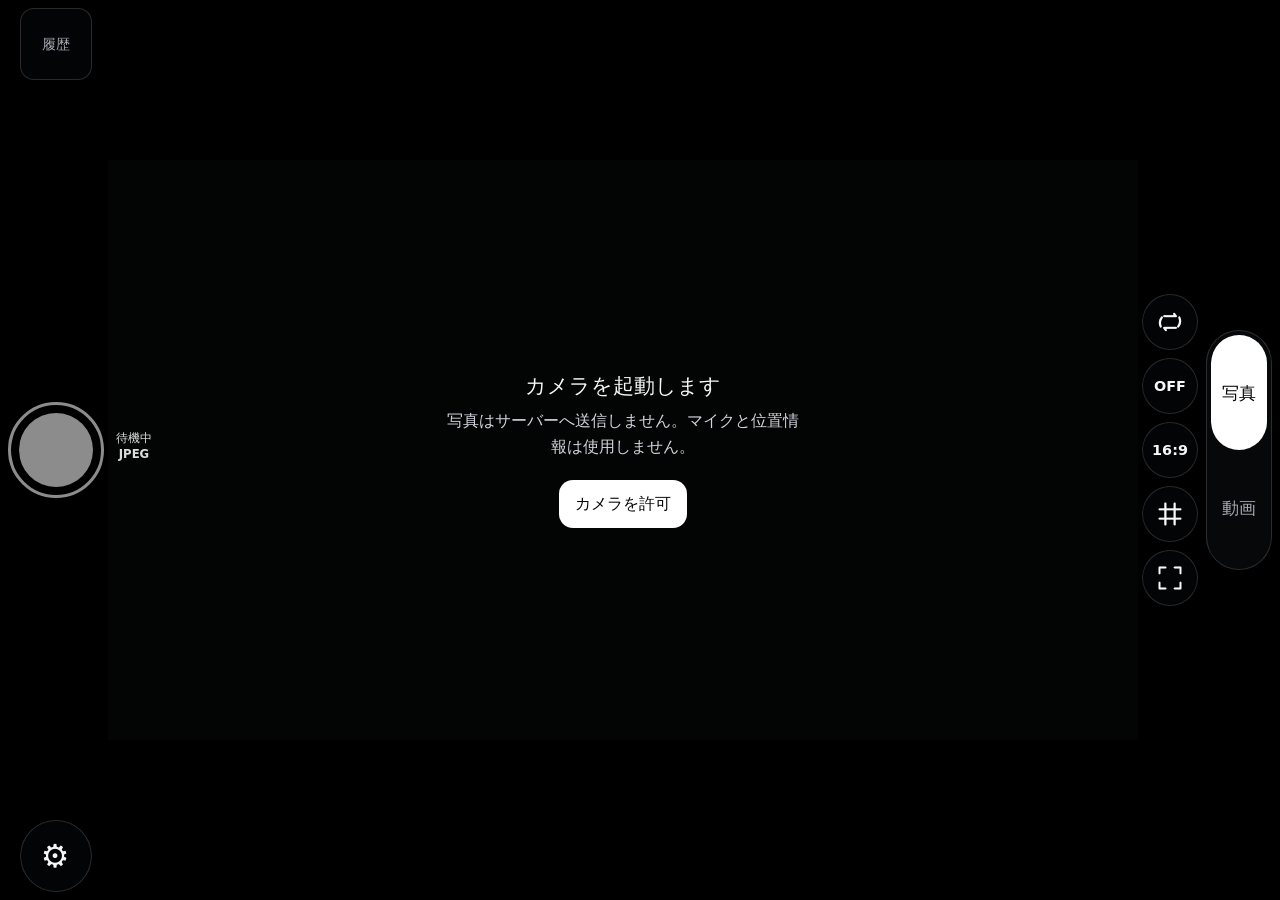
==== commit a44a2d6e: "Improve camera layout and protect recording recovery" ====
--- a/index.html
+++ b/index.html
@@ -27,13 +27,13 @@
   <meta name="twitter:image" content="https://tomoponz.github.io/quiet-camera/images/quiet-camera-og.png">
   <link rel="canonical" href="https://tomoponz.github.io/quiet-camera/">
   <title>Quiet Camera｜広告なし・端末内保存のブラウザ無音カメラ</title>
-  <link rel="manifest" href="./manifest.webmanifest?v=20261024.1">
+  <link rel="manifest" href="./manifest.webmanifest?v=20261027.3">
   <link rel="icon" href="./icons/icon.svg" type="image/svg+xml">
   <link rel="apple-touch-icon" sizes="180x180" href="./icons/apple-touch-icon.png">
-  <link rel="stylesheet" href="./styles.css?v=20261024.1">
-  <link rel="stylesheet" href="./fullscreen.css?v=20261024.1">
-  <link rel="stylesheet" href="./camera-enhancements.css?v=20261024.1">
-  <link rel="stylesheet" href="./camera-overlay.css?v=20261024.1">
+  <link rel="stylesheet" href="./styles.css?v=20261027.3">
+  <link rel="stylesheet" href="./fullscreen.css?v=20261027.3">
+  <link rel="stylesheet" href="./camera-enhancements.css?v=20261027.3">
+  <link rel="stylesheet" href="./camera-overlay.css?v=20261027.3">
 </head>
 <body>
   <main class="app" aria-label="Quiet Camera">
@@ -71,7 +71,7 @@
         <button id="videoModeButton" class="mode-button" type="button" aria-pressed="false" aria-describedby="videoSupportStatus microphoneStatusDetail">動画</button>
       </nav>
       <button id="microphoneStatusButton" class="microphone-status microphone-off" type="button" aria-controls="microphoneSelect" hidden>
-        <span class="microphone-status-current" aria-hidden="true">現在</span><span class="microphone-state-line" aria-hidden="true"><span>MIC</span><strong id="microphoneStatusText">OFF</strong></span>
+        <span class="microphone-status-current" aria-hidden="true">現在</span><span class="microphone-state-line" aria-hidden="true"><span>MIC</span> <strong id="microphoneStatusText">OFF</strong></span>
       </button>
     </div>
     <p id="videoSupportStatus" class="sr-only" role="status" aria-live="polite"></p>
@@ -91,7 +91,7 @@
         </button>
         <button id="timerButton" class="setting-button" type="button" aria-label="セルフタイマー: オフ">OFF</button>
         <button id="ratioButton" class="setting-button" type="button" aria-label="画像比率: 16対9">16:9</button>
-        <button id="torchButton" class="icon-button" type="button" aria-pressed="false" aria-label="ライト" title="ライト" hidden>
+        <button id="torchButton" disabled class="icon-button" type="button" aria-pressed="false" aria-label="ライト" title="ライト" hidden>
           <svg viewBox="0 0 24 24" aria-hidden="true"><path d="M9 3h6l1 4-2 3v9H10v-9L8 7l1-4Z"/><path d="M10 14h4"/></svg>
         </button>
         <button id="gridButton" class="icon-button" type="button" aria-pressed="false" aria-label="グリッド表示" title="グリッド">
@@ -191,40 +191,52 @@
           <div><h2 id="reviewTitle">撮影結果</h2><p id="reviewMeta" class="review-meta"></p></div>
           <button id="closeReviewButton" class="close-button" type="button" aria-label="閉じる">×</button>
         </div>
-        <div class="dialog-actions review-actions">
-          <button id="downloadButton" class="secondary-button" type="button">端末に保存</button>
-          <button id="shareButton" class="primary-button" type="button">共有</button>
-          <button id="deleteButton" class="danger-button" type="button">削除</button>
-        </div>
         <p class="dialog-help">iPhoneでは共有メニューから「画像を保存」または「ファイルに保存」を選んでください。</p>
       </aside>
     </div>
+    <div id="reviewActionBar" class="dialog-actions review-actions review-action-dock" role="group" aria-label="表示中のメディアの操作">
+      <button id="shareButton" class="secondary-button compact-button" type="button" aria-label="共有" title="共有" disabled><svg viewBox="0 0 24 24" width="24" height="24" fill="none" stroke="currentColor" stroke-width="1.8" stroke-linecap="round" stroke-linejoin="round" aria-hidden="true"><circle cx="6" cy="12" r="3"/><circle cx="18" cy="5" r="3"/><circle cx="18" cy="19" r="3"/><path d="m8.5 10.5 7-4m-7 7 7 4"/></svg></button>
+      <button id="downloadButton" class="secondary-button compact-button" type="button" aria-label="端末に保存" title="端末に保存" disabled><svg viewBox="0 0 24 24" width="24" height="24" fill="none" stroke="currentColor" stroke-width="1.8" stroke-linecap="round" stroke-linejoin="round" aria-hidden="true"><path d="M12 3v12m-5-5 5 5 5-5M4 16v5h16v-5"/></svg></button>
+      <button id="reviewPdfButton" class="secondary-button compact-button" type="button" aria-label="表示中の写真をPDFにする" title="表示中の写真をPDFにする" disabled><svg viewBox="0 0 24 24" width="24" height="24" fill="none" stroke="currentColor" stroke-width="1.8" stroke-linecap="round" stroke-linejoin="round" aria-hidden="true"><path d="M3 1h12l6 6v16H3zM15 1v7h6"/><text x="12" y="17" text-anchor="middle" fill="currentColor" stroke="none" font-family="sans-serif" font-size="8" font-weight="700">PDF</text></svg></button>
+      <button id="deleteButton" class="danger-button compact-button" type="button" aria-label="削除" title="削除" disabled><svg viewBox="0 0 24 24" width="24" height="24" fill="none" stroke="currentColor" stroke-width="1.8" stroke-linecap="round" stroke-linejoin="round" aria-hidden="true"><path d="M3 6h18M9 6V3h6v3M5 6l1 15h12l1-15M10 10v7m4-7v7"/></svg></button>
+    </div>
   </dialog>
 
   <dialog id="galleryDialog" class="sheet-dialog gallery-dialog" aria-labelledby="galleryTitle" aria-describedby="gallerySummary">
+    <div class="gallery-sheet-sizing"><div id="galleryResizeHandle" class="settings-resize-handle" role="separator" tabindex="0" aria-label="撮影履歴の高さ。上下にドラッグ、または上下矢印キーで調整。上へ勢いよく払うと最大に広げる。下へ勢いよく払う、またはEscapeで閉じる" aria-orientation="horizontal" aria-controls="gallerySheetBody" aria-valuemin="0" aria-valuemax="100" aria-valuenow="100"></div></div>
     <div class="dialog-header gallery-header">
       <div><h2 id="galleryTitle">撮影履歴</h2><p id="gallerySummary" class="review-meta" role="status" aria-live="polite">0件</p></div>
+      <div class="gallery-selection-controls">
+        <button id="selectAllButton" class="secondary-button compact-button" type="button" aria-label="表示中をすべて選択" title="一覧に読み込み済みの項目をすべて選択" aria-hidden="true" disabled>表示中を選択</button>
+        <button id="gallerySelectionButton" class="secondary-button compact-button" type="button" aria-pressed="false">選択</button>
+      </div>
       <button id="closeGalleryButton" class="close-button" type="button" aria-label="閉じる">×</button>
     </div>
-    <div class="gallery-toolbar">
-      <button id="selectAllButton" class="secondary-button compact-button" type="button">表示中をすべて選択</button>
-      <button id="exportPdfButton" class="secondary-button compact-button" type="button" disabled>選択写真をPDF</button>
-      <button id="deleteSelectedButton" class="danger-button compact-button" type="button" disabled>選択削除</button>
-    </div>
+    <div id="gallerySheetBody">
     <div id="recoveryNotice" class="recovery-notice" hidden>
       <p id="recoverySummary">復元待ちの録画があります。</p>
       <div class="recovery-actions">
         <button id="retryRecoveryButton" class="secondary-button compact-button" type="button">復元を再試行</button>
+        <button type="button" id="downloadRecoveryButton" class="secondary-button" aria-label="再生未確認の録画一時データを元ファイルとして端末へ保存">一時データを保存</button>
         <button id="discardRecoveryButton" class="danger-button compact-button" type="button">一時データを削除</button>
       </div>
     </div>
     <div id="galleryGrid" class="gallery-grid"></div>
     <p id="galleryEmpty" class="gallery-empty">撮影すると、ここに端末内の履歴が表示されます。</p>
+    <div id="galleryActionClearance" aria-hidden="true"></div>
+    </div>
+    <div id="gallerySelectionActions" class="gallery-toolbar gallery-action-dock" hidden>
+      <div class="gallery-action-status"><span id="gallerySelectionCount" role="status" aria-live="polite">0件選択</span><span id="gallerySelectionNotice" role="status" hidden></span></div>
+      <button id="shareGalleryButton" class="secondary-button compact-button" type="button" aria-label="共有" title="共有" disabled><svg viewBox="0 0 24 24" width="24" height="24" fill="none" stroke="currentColor" stroke-width="1.8" stroke-linecap="round" stroke-linejoin="round" aria-hidden="true"><circle cx="6" cy="12" r="3"/><circle cx="18" cy="5" r="3"/><circle cx="18" cy="19" r="3"/><path d="m8.5 10.5 7-4m-7 7 7 4"/></svg></button>
+      <button id="saveGalleryButton" class="secondary-button compact-button" type="button" aria-label="端末に保存" title="端末に保存" disabled><svg viewBox="0 0 24 24" width="24" height="24" fill="none" stroke="currentColor" stroke-width="1.8" stroke-linecap="round" stroke-linejoin="round" aria-hidden="true"><path d="M12 3v12m-5-5 5 5 5-5M4 16v5h16v-5"/></svg></button>
+      <button id="exportPdfButton" class="secondary-button compact-button" type="button" aria-label="選択写真をPDF" title="選択写真をPDF" disabled><svg viewBox="0 0 24 24" width="24" height="24" fill="none" stroke="currentColor" stroke-width="1.8" stroke-linecap="round" stroke-linejoin="round" aria-hidden="true"><path d="M3 1h12l6 6v16H3zM15 1v7h6"/><text x="12" y="17" text-anchor="middle" fill="currentColor" stroke="none" font-family="sans-serif" font-size="8" font-weight="700">PDF</text></svg></button>
+      <button id="deleteSelectedButton" class="danger-button compact-button" type="button" aria-label="選択削除" title="選択削除" disabled><svg viewBox="0 0 24 24" width="24" height="24" fill="none" stroke="currentColor" stroke-width="1.8" stroke-linecap="round" stroke-linejoin="round" aria-hidden="true"><path d="M3 6h18M9 6V3h6v3M5 6l1 15h12l1-15M10 10v7m4-7v7"/></svg></button>
+    </div>
   </dialog>
 
-  <dialog id="settingsDialog" class="sheet-dialog settings-dialog" aria-labelledby="settingsTitle" aria-describedby="settingsDescription">
+  <dialog id="settingsDialog" class="sheet-dialog settings-dialog" closedby="closerequest" aria-labelledby="settingsTitle" aria-describedby="settingsDescription">
     <div class="settings-sheet-sizing" role="group" aria-label="設定パネルの高さ">
-      <div id="settingsResizeHandle" class="settings-resize-handle" role="separator" tabindex="0" aria-label="設定パネルの高さ。上下にドラッグ、または上下矢印キーで調整。上へ勢いよく払うと最大に広げる。下へ勢いよく払う、またはEscapeで閉じる" aria-orientation="horizontal" aria-controls="settingsSheetBody" aria-valuemin="0" aria-valuemax="100" aria-valuenow="50" aria-valuetext="画面の約半分">
+      <div id="settingsResizeHandle" class="settings-resize-handle" role="separator" tabindex="0" aria-label="設定パネルの高さ。上下にドラッグ、または上下矢印キーで調整。上へ勢いよく払うと最大に広げる。下へ勢いよく払う、またはEscapeで閉じる" aria-orientation="horizontal" aria-controls="settingsSheetBody" aria-valuemin="0" aria-valuemax="100" aria-valuenow="100" aria-valuetext="画面全体">
       </div>
     </div>
     <div class="dialog-header"><div><h2 id="settingsTitle">カメラ設定</h2><p id="settingsDescription" class="review-meta">利用できる機能だけ表示します。</p></div><button id="closeSettingsButton" class="close-button" type="button" aria-label="閉じる">×</button></div>
@@ -290,23 +302,27 @@
 
   <div id="toast" class="toast" role="status" aria-live="polite"></div>
 
-  <script src="./storage.js?v=20261024.1" defer></script>
-  <script src="./camera-ratio-model.js?v=20261024.1" defer></script>
-  <script src="./core.js?v=20261024.1" defer></script>
-  <script src="./photo.js?v=20261024.1" defer></script>
-  <script src="./video-preview.js?v=20261024.1" defer></script>
-  <script src="./video.js?v=20261024.1" defer></script>
-  <script src="./ui.js?v=20261024.1" defer></script>
-  <script src="./media-dialog-scroll.js?v=20261024.1" defer></script>
-  <script src="./photo-review.js?v=20261024.1" defer></script>
-  <script src="./fullscreen.js?v=20261024.1" defer></script>
-  <script src="./camera-enhancements-core.js?v=20261024.1" defer></script>
-  <script src="./camera-devices.js?v=20261024.1" defer></script>
-  <script src="./camera-controls.js?v=20261024.1" defer></script>
-  <script src="./camera-capture.js?v=20261024.1" defer></script>
-  <script src="./settings-sheet-motion.js?v=20261024.1" defer></script>
-  <script src="./camera-enhancements.js?v=20261024.1" defer></script>
-  <script src="./device-layout-model.js?v=20261024.1" defer></script>
-  <script src="./camera-overlay.js?v=20261024.1" defer></script>
+  <script src="./storage.js?v=20261027.3" defer></script>
+  <script src="./camera-ratio-model.js?v=20261027.3" defer></script>
+  <script src="./core.js?v=20261027.3" defer></script>
+  <script src="./photo.js?v=20261027.3" defer></script>
+  <script src="./video-preview.js?v=20261027.3" defer></script>
+  <script src="./video.js?v=20261027.3" defer></script>
+  <script src="./ui.js?v=20261027.3" defer></script>
+  <script src="./media-dialog-scroll.js?v=20261027.3" defer></script>
+  <script src="./photo-review.js?v=20261027.3" defer></script>
+  <script src="./fullscreen.js?v=20261027.3" defer></script>
+  <script src="./camera-enhancements-core.js?v=20261027.3" defer></script>
+  <script src="./camera-transition.js?v=20261027.3" defer></script>
+  <script src="./camera-devices.js?v=20261027.3" defer></script>
+  <script src="./camera-controls.js?v=20261027.3" defer></script>
+  <script src="./camera-capture.js?v=20261027.3" defer></script>
+  <script src="./settings-sheet-motion.js?v=20261027.3" defer></script>
+  <script src="./camera-enhancements.js?v=20261027.3" defer></script>
+  <script src="./gallery-batch.js?v=20261027.3" defer></script>
+  <script src="./gallery-selection.js?v=20261027.3" defer></script>
+  <script src="./history-sheet.js?v=20261027.3" defer></script>
+  <script src="./device-layout-model.js?v=20261027.3" defer></script>
+  <script src="./camera-overlay.js?v=20261027.3" defer></script>
 </body>
 </html>
--- a/camera-enhancements.css
+++ b/camera-enhancements.css
@@ -181,12 +181,12 @@
   z-index: 40;
   width: 100%;
   max-width: none;
-  height: var(--settings-sheet-height, 50dvh);
+  height: var(--settings-sheet-height, calc(100dvh - max(8px, env(safe-area-inset-top))));
   transform: translateY(var(--settings-sheet-offset, 0px));
-  max-height: var(--settings-sheet-max-height, calc(100dvh - max(8px, env(safe-area-inset-top)) - max(8px, env(safe-area-inset-bottom))));
+  max-height: var(--settings-sheet-max-height, calc(100dvh - max(8px, env(safe-area-inset-top))));
   margin: 0;
-  /* The sheet itself already ends above the bottom safe area. */
-  padding: 12px max(14px, env(safe-area-inset-right)) 13px max(14px, env(safe-area-inset-left));
+  /* Cover the bottom safe area with panel background; keep content above it. */
+  padding: 12px max(14px, env(safe-area-inset-right)) calc(13px + env(safe-area-inset-bottom, 0px)) max(14px, env(safe-area-inset-left));
   border-right: 0;
   border-bottom: 0;
   border-left: 0;
--- a/camera-overlay.css
+++ b/camera-overlay.css
@@ -6,6 +6,8 @@
 html.overlay-camera-layout .camera-surface{position:fixed;top:var(--camera-view-top,0px);left:var(--camera-view-left,0px);width:var(--camera-view-width,100vw);height:var(--camera-view-height,100dvh);padding:env(safe-area-inset-top,0px) env(safe-area-inset-right,0px) env(safe-area-inset-bottom,0px) env(safe-area-inset-left,0px);display:block;overflow:hidden;isolation:isolate;background:#000}
 html.overlay-camera-layout #cameraSurface .camera-stage{position:absolute;top:var(--overlay-frame-y,0px);left:var(--overlay-frame-x,0px);width:var(--overlay-frame-width,100%);height:var(--overlay-frame-height,100%);flex:none;max-width:none;max-height:none;aspect-ratio:auto!important;border:0;border-radius:0;box-shadow:none;overflow:hidden}
 html.overlay-camera-layout #cameraSurface .camera-stage video{object-fit:contain!important;border-radius:0}
+html.overlay-camera-layout #cameraSurface .camera-stage[data-capture-mode="photo"] video,html.overlay-camera-layout #cameraSurface .camera-stage[data-capture-mode="photo"] .camera-transition-frame{object-fit:cover!important}
+.preview-frame-label{position:absolute;z-index:4;left:6px;top:6px;max-width:calc(100% - 12px);padding:3px 6px;border-radius:6px;background:#000b;color:#fff;font-size:.68rem;line-height:1.25;pointer-events:none}
 html.overlay-camera-layout #cameraSurface .permission-panel{padding:16px;overflow:auto;align-content:safe center;border-radius:0}
 html.overlay-camera-layout .camera-device-controls{position:absolute;z-index:10;left:0;top:0;width:var(--device-width,100vw);height:var(--device-height,100dvh);transform:var(--device-matrix);transform-origin:0 0;pointer-events:none}
 html.overlay-camera-layout .camera-device-controls button,html.overlay-camera-layout .camera-device-controls input{pointer-events:auto}
@@ -38,3 +40,127 @@
 html.overlay-camera-layout.immersive-mode #cameraSurface .camera-top-controls{top:max(8px,var(--device-safe-top));left:auto;right:max(8px,var(--device-safe-right));width:auto;transform:none;display:flex}
 html.overlay-camera-layout.immersive-mode #cameraSurface .camera-top-controls>:not(#fullscreenButton){display:none!important}
 html.overlay-camera-layout.immersive-mode #cameraSurface .camera-top-controls .fullscreen-button{min-width:48px;width:48px;height:48px;flex-basis:48px}
+
+/* Native range touch tracking must not be claimed by vertical page panning
+   when the device coordinate plane is rotated. Keep the visible track slim. */
+html.overlay-camera-layout #cameraSurface .zoom-control{min-height:46px;padding:0 10px;grid-template-columns:auto minmax(0,1fr) var(--zoom-readout-width,42px);touch-action:none}
+html.overlay-camera-layout #cameraSurface #zoomRange{height:44px;margin:0;min-width:0;touch-action:none}
+html.overlay-camera-layout #cameraSurface #zoomValue{font-variant-numeric:tabular-nums;width:var(--zoom-readout-width,42px);min-width:0;text-align:center}
+html.overlay-camera-layout #cameraSurface .status-bar{left:calc((100% + var(--device-safe-left) - var(--device-safe-right))/2);right:auto;width:var(--overlay-status-extent,120px);height:var(--overlay-status-extent,120px);transform:translateX(-50%);display:grid;place-items:center}
+html.overlay-camera-layout #cameraSurface .status-bar>.device-upright{display:flex;flex-direction:column;gap:2px;max-width:min(208px,calc(var(--device-width) - var(--device-safe-left) - var(--device-safe-right) - 24px));width:max-content;overflow:visible;white-space:normal;text-align:center;line-height:1.2}
+html.overlay-camera-layout #cameraSurface .status-bar>.device-upright>span{white-space:normal;overflow-wrap:anywhere;max-width:100%}
+
+/* The modal owns one scrolling body; the handle never competes with list pans. */
+.gallery-dialog{position:fixed;inset:auto 0 var(--gallery-sheet-bottom,0px);margin:0 auto;width:min(100%,960px);height:var(--gallery-sheet-height,80dvh);max-height:var(--gallery-sheet-max-height,100dvh);transform:translateY(var(--gallery-sheet-offset,0px));padding:8px max(14px,env(safe-area-inset-right)) calc(13px + env(safe-area-inset-bottom,0px)) max(14px,env(safe-area-inset-left));overflow:hidden;border-radius:18px 18px 0 0;border-bottom:0}
+.gallery-dialog[open]{display:flex;flex-direction:column}
+.gallery-sheet-sizing{display:flex;flex:0 0 44px}
+.gallery-dialog .gallery-header{position:relative;top:auto;flex:0 0 auto;gap:8px;padding:0 0 8px;min-width:0}
+.gallery-header>div{flex:1;min-width:0}.gallery-header h2{white-space:nowrap}
+#gallerySheetBody{flex:1 1 auto;min-height:0;overflow:auto;overscroll-behavior:contain;touch-action:pan-y}
+.gallery-dialog .gallery-toolbar{position:sticky;top:0;display:flex;flex-wrap:wrap;gap:6px;padding:8px 0;align-items:center}
+#gallerySelectionCount{flex:1 0 100%;font-weight:700}
+#gallerySelectionNotice{margin:4px 0 10px}
+.gallery-dialog:not(.is-selecting) .gallery-select{display:none}
+.gallery-dialog .gallery-open{touch-action:pan-y;user-select:none;-webkit-touch-callout:none}
+.gallery-card[data-selected="true"] .gallery-open{box-shadow:inset 0 0 0 3px #98cbff}
+.gallery-dialog.is-resizing{user-select:none}
+.gallery-dialog.gallery-actions-scroll .gallery-toolbar{position:relative;top:auto}
+
+.camera-transition-frame{position:absolute;inset:0;width:100%;height:100%;object-fit:contain;z-index:2;pointer-events:none;background:#000}.camera-transition-frame.mirrored{transform:scaleX(-1)}.camera-stage[data-transitioning="true"]::after{content:"切替中…";position:absolute;left:50%;top:50%;transform:translate(-50%,-50%);z-index:4;background:#0009;color:white;border-radius:8px;padding:6px 10px;font-size:.8rem;pointer-events:none}
+
+/* Selection actions overlay the sheet; their clearance never changes on selection. */
+.gallery-dialog { --gallery-action-bar-height: calc(58px + 1rem); }
+#gallerySelectionButton { flex: 0 0 auto; min-width: 64px; min-height: 44px; white-space: nowrap; }
+#galleryActionClearance { height: calc(var(--gallery-action-bar-height) + 12px); flex-shrink: 0; }
+.gallery-dialog .gallery-action-dock {
+  position: absolute; top: auto; bottom: max(6px, env(safe-area-inset-bottom, 0px));
+  left: max(14px, env(safe-area-inset-left, 0px)); right: max(14px, env(safe-area-inset-right, 0px));
+  z-index: 6; height: var(--gallery-action-bar-height); padding: 6px 8px;
+  display: grid; grid-template-columns: repeat(4, minmax(0, 1fr)); grid-template-rows: minmax(0, 1fr) 44px;
+  gap: 2px 6px; background: var(--panel, #181c22); border: 1px solid var(--line, #3b414c);
+  border-radius: 16px; box-shadow: 0 -4px 18px #0005;
+}
+.gallery-action-status { grid-column: 1 / -1; min-width: 0; align-self: center; text-align: center; font-size: .75rem; line-height: 1.2; }
+.gallery-action-status > span { display: block; overflow: hidden; text-overflow: ellipsis; white-space: nowrap; }
+.gallery-dialog #gallerySelectionCount { font-size: inherit; font-weight: 600; }
+.gallery-dialog #gallerySelectionNotice { margin: 0; font-size: inherit; }
+.gallery-dialog .gallery-action-dock > button { grid-column: auto; min-width: 44px; min-height: 44px; padding: 8px; display: grid; place-items: center; }
+.gallery-action-dock svg { display: block; width: 24px; height: 24px; }
+@media (max-height: 400px) {
+  .gallery-dialog #gallerySummary { position: absolute; width: 1px; height: 1px; overflow: hidden; clip-path: inset(50%); white-space: nowrap; }
+}
+@media (max-width: 239px) {
+  .gallery-dialog { --gallery-action-bar-height: calc(104px + 1rem); }
+  .gallery-dialog .gallery-action-dock { grid-template-columns: repeat(2, minmax(0, 1fr)); grid-template-rows: minmax(0, 1fr) 44px 44px; }
+}
+
+/* Reserve both header controls before selection, including on narrow/large-text layouts. */
+.gallery-dialog { container-name: history-sheet; container-type: inline-size; }
+.gallery-dialog .gallery-header { display: grid; grid-template-columns: minmax(0, 1fr) 44px; grid-template-rows: auto auto; gap: 8px; align-items: center; }
+.gallery-header > .gallery-selection-controls { grid-row: 2; grid-column: 1 / -1; display: grid; grid-template-columns: calc(6em + 24px) max(64px, calc(2em + 24px)); gap: 8px; justify-content: end; min-width: 0; font-size: .85rem; }
+.gallery-header > .close-button { grid-row: 1; grid-column: 2; }
+.gallery-header h2 { line-height: 1.2; }
+.gallery-header #gallerySummary { height: 1.25em; line-height: 1.25; white-space: nowrap; overflow: hidden; text-overflow: ellipsis; }
+.gallery-dialog .gallery-selection-controls > button { width: 100%; min-width: 0; min-height: 44px; padding: 8px 12px; font-size: inherit; white-space: nowrap; }
+.gallery-dialog #selectAllButton { visibility: hidden; pointer-events: none; }
+.gallery-dialog.is-selecting #selectAllButton { visibility: visible; pointer-events: auto; }
+.gallery-dialog #exportPdfButton { padding: 6px; }
+.gallery-dialog #exportPdfButton svg { width: 32px; height: 32px; }
+@container history-sheet (min-width: calc(10rem + 150px)) {
+  .gallery-dialog .gallery-header { grid-template-columns: minmax(0, 1fr) auto 44px; grid-template-rows: auto; }
+  .gallery-header > .gallery-selection-controls { grid-row: 1; grid-column: 2; }
+  .gallery-header > .close-button { grid-column: 3; }
+}
+
+/* One consolidated set of current-item actions; the content scrolls above it. */
+.review-dialog[open] { display: flex; flex-direction: column; height: min(900px, calc(100dvh - 24px)); max-height: calc(100dvh - 24px); overflow: hidden; }
+.review-dialog .review-layout { flex: 1 1 auto; min-height: 0; overflow: auto; overscroll-behavior: contain; padding-bottom: 8px; }
+.review-dialog .review-action-dock { flex: 0 0 60px; position: relative; bottom: auto; display: grid; grid-template-columns: repeat(4, minmax(0, 1fr)); gap: 8px; margin: 0; padding: 8px 0; background: #111318; }
+.review-action-dock > button { grid-column: auto !important; min-width: 44px; min-height: 44px; padding: 8px; display: grid; place-items: center; }
+.review-action-dock svg { width: 24px; height: 24px; }
+.review-action-dock #reviewPdfButton { padding: 6px; }
+.review-action-dock #reviewPdfButton svg { width: 32px; height: 32px; }
+.review-dialog .review-viewer, .review-dialog .review-media { min-height: 0; max-height: min(78dvh, calc(100dvh - 160px)); }
+@media (max-width: 700px) {
+  .review-dialog[open] { height: calc(100dvh - 8px); max-height: calc(100dvh - 8px); }
+  .review-dialog .review-viewer, .review-dialog .review-media { max-height: min(48dvh, calc(100dvh - 160px)); }
+}
+
+/* Keep an expanded/localized title inside its reserved header column. */
+.gallery-header h2 { overflow: hidden; text-overflow: ellipsis; white-space: nowrap; }
+
+/* Larger camera-rail controls only for roomy, mouse/keyboard-first viewports.
+   Touch-first screens and short landscape viewports retain the existing UI. */
+@media (min-width: 1000px) and (min-height: 600px) and (hover: hover) and (pointer: fine) {
+  html.overlay-camera-layout #cameraSurface {
+    --pc-controls-enabled: 1;
+    --pc-utility-size: max(56px, calc(2.75rem + 12px));
+    --pc-secondary-size: max(72px, calc(3.5rem + 16px));
+    --pc-shutter-size: max(96px, calc(5rem + 16px));
+    --pc-mic-width: max(80px, calc(4.5rem + 12px));
+    --pc-mic-height: max(66px, calc(3.5rem + 10px));
+  }
+  html.overlay-camera-layout #cameraSurface .camera-top-controls { gap: 8px; }
+  html.overlay-camera-layout #cameraSurface .camera-top-controls > button {
+    width: var(--pc-utility-size); height: var(--pc-utility-size); min-width: var(--pc-utility-size); min-height: var(--pc-utility-size); flex-basis: var(--pc-utility-size);
+    padding: 6px; font-size: .9rem;
+  }
+  html.overlay-camera-layout #cameraSurface .camera-top-controls > button svg { width: 28px; height: 28px; }
+  html.overlay-camera-layout #cameraSurface .bottom-controls {
+    height: var(--pc-shutter-size); min-height: var(--pc-shutter-size);
+    grid-template-columns: var(--pc-secondary-size) 1fr var(--pc-secondary-size); grid-template-rows: var(--pc-shutter-size);
+  }
+  html.overlay-camera-layout #cameraSurface #galleryButton,
+  html.overlay-camera-layout #cameraSurface #settingsButton { width: var(--pc-secondary-size); height: var(--pc-secondary-size); font-size: .9rem; }
+  html.overlay-camera-layout #cameraSurface #settingsButton svg { width: 32px; height: 32px; }
+  html.overlay-camera-layout #cameraSurface #settingsButton { font-size: 2rem; }
+  html.overlay-camera-layout #cameraSurface #shutterButton { width: var(--pc-shutter-size); height: var(--pc-shutter-size); padding: 8px; }
+  html.overlay-camera-layout #cameraSurface .mode-switcher > .mode-button { min-height: var(--pc-utility-size); font-size: 1.05rem; }
+  html.overlay-camera-layout #cameraSurface .microphone-status { width: var(--pc-mic-width); height: var(--pc-mic-height); min-height: var(--pc-mic-height); }
+  html.overlay-camera-layout #cameraSurface .microphone-status-current { font-size: .75rem; }
+  html.overlay-camera-layout #cameraSurface .microphone-state-line { font-size: .9rem; }
+  html.overlay-camera-layout #cameraSurface .camera-top-controls > button > .device-upright,
+  html.overlay-camera-layout #cameraSurface .bottom-controls > button > .device-upright { max-width: none; }
+  html.overlay-camera-layout #cameraSurface .mode-switcher > .mode-button > .device-upright { max-width: calc(var(--pc-utility-size) - 8px); }
+  html.overlay-camera-layout.immersive-mode #cameraSurface .camera-top-controls .fullscreen-button { width: var(--pc-utility-size); height: var(--pc-utility-size); min-width: var(--pc-utility-size); flex-basis: var(--pc-utility-size); }
+}
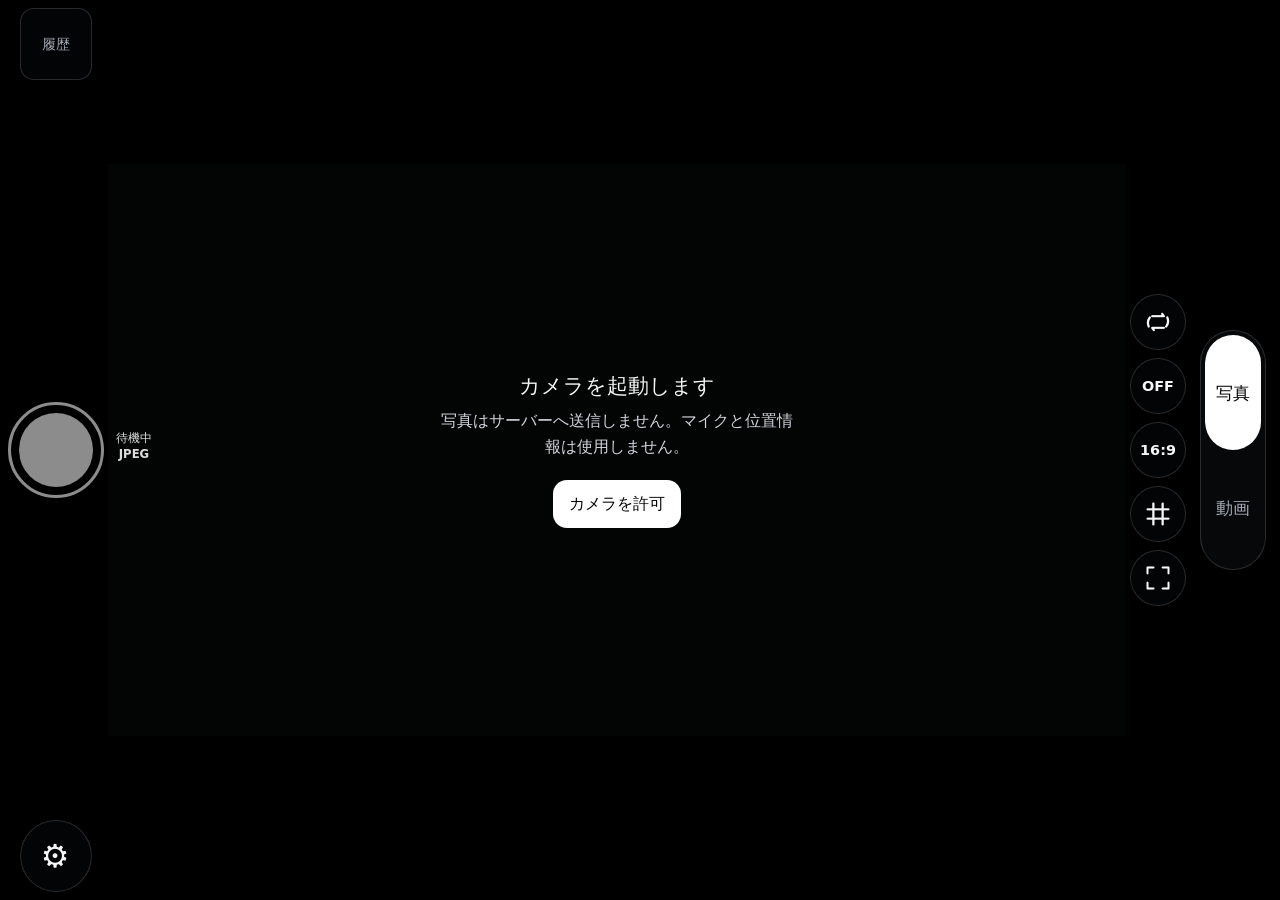
==== commit a13ed03a: "Keep camera live after saving photos and videos" ====
--- a/index.html
+++ b/index.html
@@ -27,13 +27,13 @@
   <meta name="twitter:image" content="https://tomoponz.github.io/quiet-camera/images/quiet-camera-og.png">
   <link rel="canonical" href="https://tomoponz.github.io/quiet-camera/">
   <title>Quiet Camera｜広告なし・端末内保存のブラウザ無音カメラ</title>
-  <link rel="manifest" href="./manifest.webmanifest?v=20261027.3">
+  <link rel="manifest" href="./manifest.webmanifest?v=20261030.1">
   <link rel="icon" href="./icons/icon.svg" type="image/svg+xml">
   <link rel="apple-touch-icon" sizes="180x180" href="./icons/apple-touch-icon.png">
-  <link rel="stylesheet" href="./styles.css?v=20261027.3">
-  <link rel="stylesheet" href="./fullscreen.css?v=20261027.3">
-  <link rel="stylesheet" href="./camera-enhancements.css?v=20261027.3">
-  <link rel="stylesheet" href="./camera-overlay.css?v=20261027.3">
+  <link rel="stylesheet" href="./styles.css?v=20261030.1">
+  <link rel="stylesheet" href="./fullscreen.css?v=20261030.1">
+  <link rel="stylesheet" href="./camera-enhancements.css?v=20261030.1">
+  <link rel="stylesheet" href="./camera-overlay.css?v=20261030.1">
 </head>
 <body>
   <main class="app" aria-label="Quiet Camera">
@@ -155,7 +155,6 @@
       </div>
       <label id="photoFormatField" class="setting-field"><span>写真形式</span><select id="photoFormatSelect"><option value="image/jpeg">JPEG</option><option value="image/png">PNG</option><option value="image/webp">WebP</option><option value="application/pdf">PDF</option></select></label>
       <label id="photoQualityField" class="setting-field"><span>写真品質</span><select id="photoQualitySelect"><option value="0.82">標準</option><option value="0.92" selected>高画質</option><option value="0.98">最高</option></select></label>
-      <label id="autoReviewField" class="setting-field"><span>撮影後</span><select id="autoReviewSelect"><option value="always" selected>確認する</option><option value="brief">2秒表示</option><option value="never">表示しない</option></select></label>
       <label id="selfieMirrorField" class="setting-field"><span>自撮り保存</span><select id="selfieMirrorSelect"><option value="mirrored" selected>鏡像のまま</option><option value="natural">左右反転しない</option></select></label>
 
       <label id="microphoneField" class="setting-field" hidden><span>マイク</span><select id="microphoneSelect"><option value="off" selected>OFF</option><option value="on">ON</option></select></label>
@@ -302,27 +301,27 @@
 
   <div id="toast" class="toast" role="status" aria-live="polite"></div>
 
-  <script src="./storage.js?v=20261027.3" defer></script>
-  <script src="./camera-ratio-model.js?v=20261027.3" defer></script>
-  <script src="./core.js?v=20261027.3" defer></script>
-  <script src="./photo.js?v=20261027.3" defer></script>
-  <script src="./video-preview.js?v=20261027.3" defer></script>
-  <script src="./video.js?v=20261027.3" defer></script>
-  <script src="./ui.js?v=20261027.3" defer></script>
-  <script src="./media-dialog-scroll.js?v=20261027.3" defer></script>
-  <script src="./photo-review.js?v=20261027.3" defer></script>
-  <script src="./fullscreen.js?v=20261027.3" defer></script>
-  <script src="./camera-enhancements-core.js?v=20261027.3" defer></script>
-  <script src="./camera-transition.js?v=20261027.3" defer></script>
-  <script src="./camera-devices.js?v=20261027.3" defer></script>
-  <script src="./camera-controls.js?v=20261027.3" defer></script>
-  <script src="./camera-capture.js?v=20261027.3" defer></script>
-  <script src="./settings-sheet-motion.js?v=20261027.3" defer></script>
-  <script src="./camera-enhancements.js?v=20261027.3" defer></script>
-  <script src="./gallery-batch.js?v=20261027.3" defer></script>
-  <script src="./gallery-selection.js?v=20261027.3" defer></script>
-  <script src="./history-sheet.js?v=20261027.3" defer></script>
-  <script src="./device-layout-model.js?v=20261027.3" defer></script>
-  <script src="./camera-overlay.js?v=20261027.3" defer></script>
+  <script src="./storage.js?v=20261030.1" defer></script>
+  <script src="./camera-ratio-model.js?v=20261030.1" defer></script>
+  <script src="./core.js?v=20261030.1" defer></script>
+  <script src="./photo.js?v=20261030.1" defer></script>
+  <script src="./video-preview.js?v=20261030.1" defer></script>
+  <script src="./video.js?v=20261030.1" defer></script>
+  <script src="./ui.js?v=20261030.1" defer></script>
+  <script src="./media-dialog-scroll.js?v=20261030.1" defer></script>
+  <script src="./photo-review.js?v=20261030.1" defer></script>
+  <script src="./fullscreen.js?v=20261030.1" defer></script>
+  <script src="./camera-enhancements-core.js?v=20261030.1" defer></script>
+  <script src="./camera-transition.js?v=20261030.1" defer></script>
+  <script src="./camera-devices.js?v=20261030.1" defer></script>
+  <script src="./camera-controls.js?v=20261030.1" defer></script>
+  <script src="./camera-capture.js?v=20261030.1" defer></script>
+  <script src="./settings-sheet-motion.js?v=20261030.1" defer></script>
+  <script src="./camera-enhancements.js?v=20261030.1" defer></script>
+  <script src="./gallery-batch.js?v=20261030.1" defer></script>
+  <script src="./gallery-selection.js?v=20261030.1" defer></script>
+  <script src="./history-sheet.js?v=20261030.1" defer></script>
+  <script src="./device-layout-model.js?v=20261030.1" defer></script>
+  <script src="./camera-overlay.js?v=20261030.1" defer></script>
 </body>
 </html>
--- a/camera-overlay.css
+++ b/camera-overlay.css
@@ -138,7 +138,7 @@
     --pc-secondary-size: max(72px, calc(3.5rem + 16px));
     --pc-shutter-size: max(96px, calc(5rem + 16px));
     --pc-mic-width: max(80px, calc(4.5rem + 12px));
-    --pc-mic-height: max(66px, calc(3.5rem + 10px));
+    --pc-mic-height: max(78px, calc(4rem + 14px));
   }
   html.overlay-camera-layout #cameraSurface .camera-top-controls { gap: 8px; }
   html.overlay-camera-layout #cameraSurface .camera-top-controls > button {
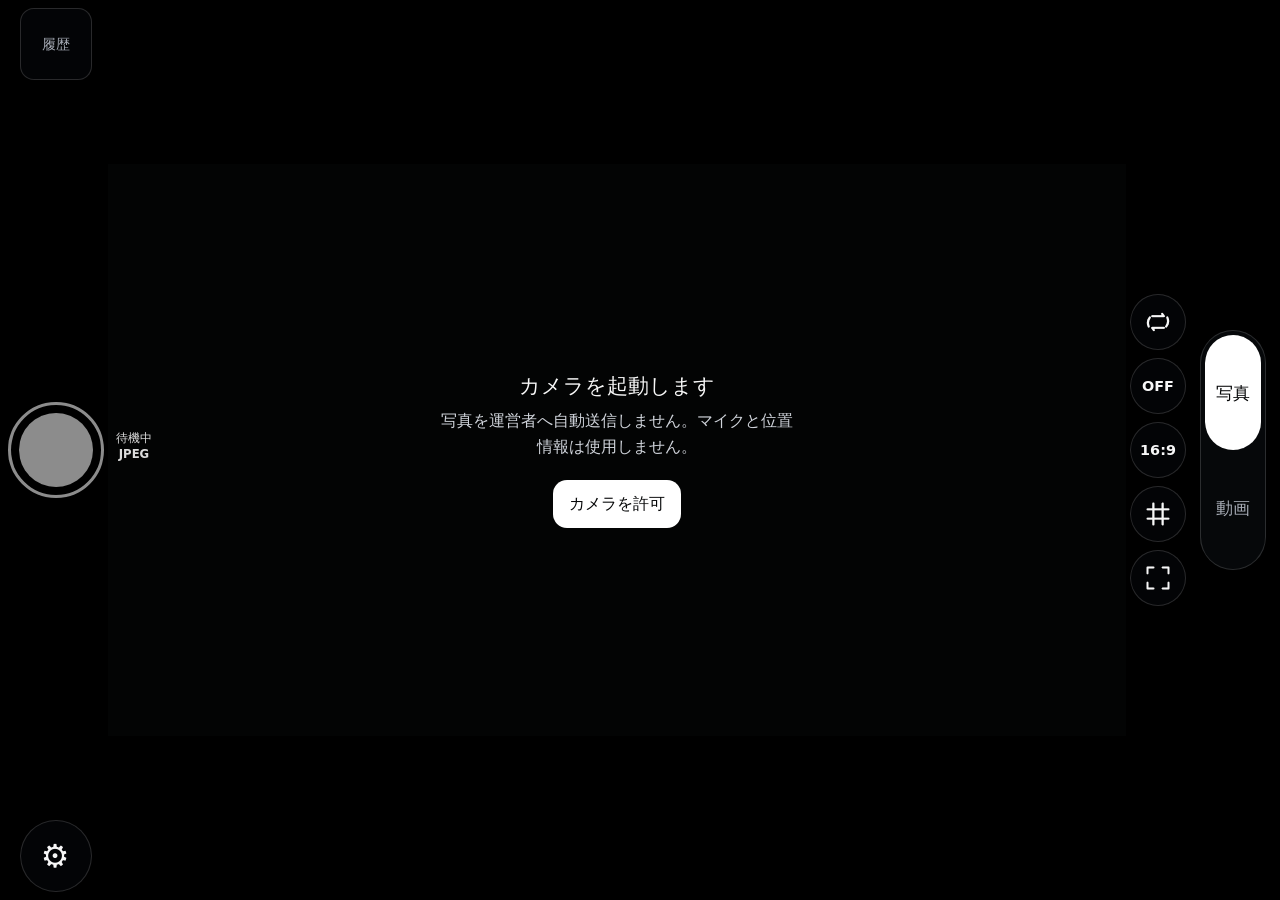
==== commit be73aa5b: "Fix media acquisition races and resilient gallery loading" ====
--- a/index.html
+++ b/index.html
@@ -9,31 +9,31 @@
   <meta name="mobile-web-app-capable" content="yes">
   <meta name="apple-mobile-web-app-capable" content="yes">
   <meta name="apple-mobile-web-app-status-bar-style" content="black-translucent">
-  <meta name="description" content="広告・ログイン不要。写真と動画を端末内だけで処理・保存するブラウザ無音カメラ。iPadOS・Android・PCの対応ブラウザで利用できます。">
+  <meta name="description" content="写真・動画をブラウザ内に保存するカメラアプリ。撮影データを自動送信しません。端末などが発する音は制御せず、無音は保証しません。">
   <meta name="robots" content="index,follow,max-image-preview:large">
   <meta property="og:type" content="website">
   <meta property="og:locale" content="ja_JP">
   <meta property="og:site_name" content="Quiet Camera">
-  <meta property="og:title" content="Quiet Camera｜広告なし・端末内保存のブラウザ無音カメラ">
-  <meta property="og:description" content="広告・ログイン不要。写真と動画を端末内だけで処理・保存する、プライバシー重視のブラウザカメラです。">
+  <meta property="og:title" content="Quiet Camera｜写真・動画を撮影するブラウザカメラ">
+  <meta property="og:description" content="写真・動画をブラウザ内に保存するカメラアプリ。撮影データを自動送信しません。端末などが発する音は制御せず、無音は保証しません。">
   <meta property="og:url" content="https://tomoponz.github.io/quiet-camera/">
   <meta property="og:image" content="https://tomoponz.github.io/quiet-camera/images/quiet-camera-og.png">
   <meta property="og:image:width" content="1774">
   <meta property="og:image:height" content="887">
   <meta property="og:image:alt" content="端末内保存に対応したブラウザカメラQuiet Cameraのイメージ">
   <meta name="twitter:card" content="summary_large_image">
-  <meta name="twitter:title" content="Quiet Camera｜広告なし・端末内保存のブラウザ無音カメラ">
-  <meta name="twitter:description" content="広告・ログイン不要。撮影データを端末内だけで処理・保存するブラウザカメラです。">
+  <meta name="twitter:title" content="Quiet Camera｜写真・動画を撮影するブラウザカメラ">
+  <meta name="twitter:description" content="写真・動画をブラウザ内に保存するカメラアプリ。撮影データを自動送信しません。端末などが発する音は制御せず、無音は保証しません。">
   <meta name="twitter:image" content="https://tomoponz.github.io/quiet-camera/images/quiet-camera-og.png">
   <link rel="canonical" href="https://tomoponz.github.io/quiet-camera/">
-  <title>Quiet Camera｜広告なし・端末内保存のブラウザ無音カメラ</title>
-  <link rel="manifest" href="./manifest.webmanifest?v=20261030.1">
+  <title>Quiet Camera｜写真・動画を撮影するブラウザカメラ</title>
+  <link rel="manifest" href="./manifest.webmanifest?v=20261031.2">
   <link rel="icon" href="./icons/icon.svg" type="image/svg+xml">
   <link rel="apple-touch-icon" sizes="180x180" href="./icons/apple-touch-icon.png">
-  <link rel="stylesheet" href="./styles.css?v=20261030.1">
-  <link rel="stylesheet" href="./fullscreen.css?v=20261030.1">
-  <link rel="stylesheet" href="./camera-enhancements.css?v=20261030.1">
-  <link rel="stylesheet" href="./camera-overlay.css?v=20261030.1">
+  <link rel="stylesheet" href="./assets/css/styles.css?v=20261031.2">
+  <link rel="stylesheet" href="./assets/css/fullscreen.css?v=20261031.2">
+  <link rel="stylesheet" href="./assets/css/camera-enhancements.css?v=20261031.2">
+  <link rel="stylesheet" href="./assets/css/camera-overlay.css?v=20261031.2">
 </head>
 <body>
   <main class="app" aria-label="Quiet Camera">
@@ -52,7 +52,7 @@
 
       <div id="permissionPanel" class="permission-panel" role="group" aria-labelledby="permissionTitle" aria-describedby="permissionCopy">
         <p id="permissionTitle" class="permission-title">カメラを起動します</p>
-        <p id="permissionCopy" class="permission-copy">写真と映像はサーバーへ送信しません。マイクは動画設定で有効にした場合だけ使用します。</p>
+        <p id="permissionCopy" class="permission-copy">撮影データを運営者へ自動送信しません。マイクは動画設定で有効にした場合だけ使用します。</p>
         <button id="startButton" class="primary-button" type="button">カメラを許可</button>
       </div>
 
@@ -179,9 +179,9 @@
           <video id="reviewVideo" class="review-media" controls playsinline preload="auto" hidden></video>
           <p id="reviewVideoStatus" class="video-preview-status" role="status" aria-live="polite" hidden></p>
         </div>
-        <nav id="reviewPhotoNavigation" class="review-photo-nav" aria-label="撮影順に写真を切り替える" hidden>
-          <button id="reviewNewerPhoto" class="secondary-button" type="button" aria-controls="reviewImage" disabled>← 新しい写真</button>
-          <button id="reviewOlderPhoto" class="secondary-button" type="button" aria-controls="reviewImage" disabled>古い写真 →</button>
+        <nav id="reviewPhotoNavigation" class="review-photo-nav" aria-label="撮影順に写真と動画を切り替える" hidden>
+          <button id="reviewNewerPhoto" class="secondary-button" type="button" aria-controls="reviewViewer" disabled>← 新しい項目</button>
+          <button id="reviewOlderPhoto" class="secondary-button" type="button" aria-controls="reviewViewer" disabled>古い項目 →</button>
           <p id="reviewPhotoStatus" class="review-photo-status" role="status" aria-live="polite"></p>
         </nav>
       </div>
@@ -268,6 +268,7 @@
     <ul>
       <li>写真・動画・音声はブラウザ内で処理され、自動送信されません。</li>
       <li>撮影結果はブラウザ保存領域へ保存されます。サイトデータの消去やブラウザによる容量整理で失われる場合があります。</li>
+      <li>保存領域のアクセス境界は配信元（https://tomoponz.github.io）です。同じ配信元の別ページのスクリプトも、この保存領域へアクセスできます。</li>
       <li>マイクは動画設定でONにした場合だけ許可を求めます。</li>
       <li>位置情報、連絡先、アカウント情報にはアクセスしません。</li>
       <li>ピント、ズーム、ライト、露出、動画形式は端末とブラウザの対応状況により異なります。</li>
@@ -301,27 +302,30 @@
 
   <div id="toast" class="toast" role="status" aria-live="polite"></div>
 
-  <script src="./storage.js?v=20261030.1" defer></script>
-  <script src="./camera-ratio-model.js?v=20261030.1" defer></script>
-  <script src="./core.js?v=20261030.1" defer></script>
-  <script src="./photo.js?v=20261030.1" defer></script>
-  <script src="./video-preview.js?v=20261030.1" defer></script>
-  <script src="./video.js?v=20261030.1" defer></script>
-  <script src="./ui.js?v=20261030.1" defer></script>
-  <script src="./media-dialog-scroll.js?v=20261030.1" defer></script>
-  <script src="./photo-review.js?v=20261030.1" defer></script>
-  <script src="./fullscreen.js?v=20261030.1" defer></script>
-  <script src="./camera-enhancements-core.js?v=20261030.1" defer></script>
-  <script src="./camera-transition.js?v=20261030.1" defer></script>
-  <script src="./camera-devices.js?v=20261030.1" defer></script>
-  <script src="./camera-controls.js?v=20261030.1" defer></script>
-  <script src="./camera-capture.js?v=20261030.1" defer></script>
-  <script src="./settings-sheet-motion.js?v=20261030.1" defer></script>
-  <script src="./camera-enhancements.js?v=20261030.1" defer></script>
-  <script src="./gallery-batch.js?v=20261030.1" defer></script>
-  <script src="./gallery-selection.js?v=20261030.1" defer></script>
-  <script src="./history-sheet.js?v=20261030.1" defer></script>
-  <script src="./device-layout-model.js?v=20261030.1" defer></script>
-  <script src="./camera-overlay.js?v=20261030.1" defer></script>
+  <script src="./assets/js/storage.js?v=20261031.2" defer></script>
+  <script src="./assets/js/camera-ratio-model.js?v=20261031.2" defer></script>
+  <script src="./assets/js/core.js?v=20261031.2" defer></script>
+  <script src="./assets/js/photo.js?v=20261031.2" defer></script>
+  <script src="./assets/js/video-preview.js?v=20261031.2" defer></script>
+  <script src="./assets/js/video.js?v=20261031.2" defer></script>
+  <script src="./assets/js/ui.js?v=20261031.2" defer></script>
+  <script src="./assets/js/media-dialog-scroll.js?v=20261031.2" defer></script>
+  <script src="./assets/js/photo-review.js?v=20261031.2" defer></script>
+  <script src="./assets/js/fullscreen.js?v=20261031.2" defer></script>
+  <script src="./assets/js/camera-enhancements-core.js?v=20261031.2" defer></script>
+  <script src="./assets/js/camera-transition.js?v=20261031.2" defer></script>
+  <script src="./assets/js/camera-devices.js?v=20261031.2" defer></script>
+  <script src="./assets/js/camera-controls.js?v=20261031.2" defer></script>
+  <script src="./assets/js/camera-capture.js?v=20261031.2" defer></script>
+  <script src="./assets/js/settings-sheet-motion.js?v=20261031.2" defer></script>
+  <script src="./assets/js/settings-sheet.js?v=20261031.2" defer></script>
+  <script src="./assets/js/gallery-loader.js?v=20261031.2" defer></script>
+  <script src="./assets/js/camera-enhancements.js?v=20261031.2" defer></script>
+  <script src="./assets/js/gallery-batch.js?v=20261031.2" defer></script>
+  <script src="./assets/js/gallery-selection.js?v=20261031.2" defer></script>
+  <script src="./assets/js/history-sheet.js?v=20261031.2" defer></script>
+  <script src="./assets/js/device-layout-model.js?v=20261031.2" defer></script>
+  <script src="./assets/js/camera-overlay.js?v=20261031.2" defer></script>
+  <script src="./assets/js/bootstrap.js?v=20261031.2" defer></script>
 </body>
 </html>
--- a/assets/css/styles.css
+++ b/assets/css/styles.css
@@ -0,0 +1,268 @@
+:root {
+  color-scheme: dark;
+  font-family: Inter, ui-sans-serif, system-ui, -apple-system, BlinkMacSystemFont, "Segoe UI", sans-serif;
+  background: #070809;
+  color: #f7f7f7;
+  font-synthesis: none;
+  --panel: rgba(15, 17, 20, 0.84);
+  --border: rgba(255, 255, 255, 0.15);
+  --muted: #a8adb7;
+  --danger: #ff4d5e;
+  --record: #ff3048;
+  --focus: #ffd84a;
+  --fallback: #70b7ff;
+}
+
+* { box-sizing: border-box; }
+html, body { margin: 0; min-height: 100%; background: #070809; }
+body { min-height: 100dvh; overscroll-behavior: none; }
+button, select, input { font: inherit; }
+button { border: 0; color: inherit; -webkit-tap-highlight-color: transparent; }
+button:focus-visible, select:focus-visible, input:focus-visible, a:focus-visible { outline: 3px solid #fff; outline-offset: 3px; }
+button:disabled, select:disabled, input:disabled { cursor: not-allowed; opacity: .55; }
+a { color: #cfe5ff; }
+[hidden] { display: none !important; }
+.sr-only { position:absolute !important; width:1px !important; height:1px !important; padding:0 !important; margin:-1px !important; overflow:hidden !important; clip:rect(0,0,0,0) !important; white-space:nowrap !important; border:0 !important; }
+
+.app { width: min(100%, 760px); min-height: 100dvh; margin: 0 auto; padding: max(14px, env(safe-area-inset-top)) max(14px, env(safe-area-inset-right)) max(18px, env(safe-area-inset-bottom)) max(14px, env(safe-area-inset-left)); display: flex; flex-direction: column; gap: 12px; }
+.app-header, .header-actions { display: flex; align-items: center; justify-content: space-between; gap: 8px; }
+.eyebrow { margin: 0 0 2px; color: var(--muted); font-size: .68rem; font-weight: 700; letter-spacing: .18em; }
+h1 { margin: 0; font-size: clamp(1.35rem, 5vw, 1.8rem); line-height: 1.1; }
+.text-button, .setting-button, .icon-button, .round-text-button, .close-button { background: var(--panel); border: 1px solid var(--border); backdrop-filter: blur(16px); }
+.text-button { min-height:44px; padding: 9px 13px; border-radius: 999px; font-weight: 700; }
+.update-button { border-color: rgba(112, 183, 255, .7); color: #d9edff; }
+.mode-control-row { width:min(100%,468px); margin:0 auto; display:grid; grid-template-columns:106px minmax(0,240px) 106px; align-items:center; justify-content:center; gap:8px; }
+.mode-switcher { grid-column:2; position:relative; isolation:isolate; width:100%; min-width:0; padding:4px; display:grid; grid-template-columns:minmax(0,1fr) minmax(0,1fr); border:1px solid var(--border); border-radius:999px; background:#121419; }
+.mode-switcher::before { content:""; position:absolute; z-index:0; top:4px; bottom:4px; left:4px; width:calc((100% - 8px)/2); border-radius:999px; background:#fff; transform:translateX(0); transition:transform 180ms ease; pointer-events:none; }
+.mode-switcher[data-mode="video"]::before { transform:translateX(100%); }
+.mode-button { position:relative; z-index:1; min-width:0; min-height:44px; padding:4px 6px; border-radius:999px; background:transparent; color:var(--muted); font-weight:800; line-height:1.1; overflow-wrap:anywhere; }
+.mode-button.active { color:#050607; }
+.microphone-status { grid-column:3; min-width:106px; min-height:44px; max-height:54px; padding:0 6px; display:flex; flex-wrap:wrap; align-items:center; align-content:center; justify-content:center; gap:0 4px; border:1px solid currentColor; border-radius:999px; font-size:.65rem; line-height:1.1; font-weight:800; }
+.microphone-status span, .microphone-status strong { white-space:nowrap; }
+.microphone-status strong { font-size:.7rem; line-height:1.1; letter-spacing:.04em; }
+.microphone-status.microphone-off { background:rgba(255,167,38,.15); color:#ffd08a; }
+.microphone-status.microphone-on { background:rgba(62,207,126,.14); color:#9cf0bd; }
+
+.camera-stage { position: relative; width: 100%; max-height: 67dvh; overflow: hidden; touch-action: pan-y; background: radial-gradient(circle at 50% 30%, #262a31 0, #0d0f12 45%, #050607 100%); border: 1px solid var(--border); border-radius: 24px; box-shadow: 0 18px 50px rgba(0,0,0,.45); isolation: isolate; }
+.camera-stage.ratio-4-3 { aspect-ratio: 3 / 4; }
+.camera-stage.ratio-1-1 { aspect-ratio: 1; }
+.camera-stage.ratio-16-9 { aspect-ratio: 9 / 16; }
+.camera-stage video { width: 100%; height: 100%; display: block; object-fit: cover; background: #000; }
+.camera-stage video.mirrored { transform: scaleX(-1); }
+.camera-top-controls { position: absolute; z-index: 4; top: 12px; left: 12px; right: 12px; display: flex; align-items: center; justify-content: space-between; gap: 7px; }
+.icon-button, .setting-button { min-width:44px; height:44px; border-radius:999px; display:grid; place-items:center; font-size:.76rem; font-weight:800; }
+.icon-button[aria-pressed="true"] { background: #fff; color: #050607; }
+.icon-button svg { width: 20px; height: 20px; fill: none; stroke: currentColor; stroke-width: 1.8; stroke-linecap: round; stroke-linejoin: round; }
+.status-bar { position: absolute; z-index: 4; left: 14px; right: 14px; bottom: 12px; display: flex; justify-content: space-between; color: rgba(255,255,255,.86); font-size: .73rem; font-weight: 700; text-shadow: 0 1px 8px #000; }
+.permission-panel { position: absolute; z-index: 8; inset: 0; padding: 28px; display: grid; align-content: center; justify-items: center; text-align: center; background: rgba(4,5,6,.82); backdrop-filter: blur(12px); }
+.permission-title { margin: 0 0 8px; font-size: 1.3rem; font-weight: 800; }
+.permission-copy { max-width: 360px; margin: 0 0 20px; color: #d0d4db; line-height: 1.65; }
+.primary-button, .secondary-button, .danger-button { min-height: 48px; padding: 0 16px; border-radius: 14px; font-weight: 800; }
+.primary-button { background: #fff; color: #050607; }
+.secondary-button { background: #24272d; border: 1px solid var(--border); }
+.danger-button { background: rgba(255,77,94,.13); border: 1px solid rgba(255,77,94,.48); color: #ff9aa5; }
+.compact-button { min-height:44px; padding:0 12px; font-size:.78rem; }
+
+.grid-overlay { position: absolute; z-index: 2; inset: 0; pointer-events: none; }
+.grid-overlay span { position: absolute; background: rgba(255,255,255,.48); box-shadow: 0 0 1px rgba(0,0,0,.6); }
+.grid-overlay span:nth-child(1), .grid-overlay span:nth-child(2) { top: 0; bottom: 0; width: 1px; }
+.grid-overlay span:nth-child(1) { left: 33.333%; }
+.grid-overlay span:nth-child(2) { left: 66.666%; }
+.grid-overlay span:nth-child(3), .grid-overlay span:nth-child(4) { left: 0; right: 0; height: 1px; }
+.grid-overlay span:nth-child(3) { top: 33.333%; }
+.grid-overlay span:nth-child(4) { top: 66.666%; }
+.focus-ring { position: absolute; z-index: 5; width: 68px; height: 68px; transform: translate(-50%,-50%) scale(1.18); border: 2px solid var(--focus); border-radius: 10px; box-shadow: 0 0 0 1px rgba(0,0,0,.45), inset 0 0 0 1px rgba(0,0,0,.25); opacity: 0; pointer-events: none; }
+.focus-ring.visible { animation: focus-pop 900ms ease forwards; }
+.focus-ring.failed { border-color: #ff7a86; }
+.focus-ring.fallback { border-color: var(--fallback); border-style: dashed; }
+@keyframes focus-pop { 0% { opacity:0; transform:translate(-50%,-50%) scale(1.3); } 18%,70% { opacity:1; transform:translate(-50%,-50%) scale(1); } 100% { opacity:0; transform:translate(-50%,-50%) scale(.96); } }
+.flash-overlay { position:absolute; z-index:6; inset:0; pointer-events:none; background:#fff; opacity:0; }
+.flash-overlay.active { animation: flash 180ms ease-out; }
+@keyframes flash { 0% {opacity:0} 35% {opacity:.85} 100% {opacity:0} }
+.countdown { position:absolute; z-index:7; inset:0; display:grid; place-items:center; pointer-events:none; font-size:clamp(5rem,28vw,10rem); font-weight:900; text-shadow:0 4px 30px #000; }
+.recording-badge { position:absolute; z-index:6; top:64px; left:50%; min-height:34px; padding:7px 12px; transform:translateX(-50%); display:flex; align-items:center; gap:7px; border:1px solid rgba(255,255,255,.2); border-radius:999px; background:rgba(0,0,0,.66); font-size:.72rem; font-weight:800; backdrop-filter:blur(12px); white-space:nowrap; }
+.recording-metric { display:inline-flex; align-items:center; }
+.recording-dot { width:9px; height:9px; border-radius:50%; background:var(--record); box-shadow:0 0 0 4px rgba(255,48,72,.15); animation:pulse 1.1s ease-in-out infinite; }
+@keyframes pulse { 50% {opacity:.35} }
+.zoom-control, .exposure-control { position:absolute; z-index:5; left:50%; width:min(78%,350px); padding:7px 10px; transform:translateX(-50%); display:grid; grid-template-columns:auto 1fr auto; align-items:center; gap:8px; border:1px solid var(--border); border-radius:999px; background:rgba(0,0,0,.58); backdrop-filter:blur(12px); font-size:.7rem; font-weight:800; }
+.zoom-control { bottom:36px; }
+.exposure-control { bottom:78px; }
+.zoom-control input, .exposure-control input { width:100%; }
+
+.settings-panel { display:grid; grid-template-columns:repeat(2,minmax(0,1fr)); gap:8px; }
+.setting-field { min-width:0; padding:9px 11px; display:grid; grid-template-columns:auto minmax(0,1fr); align-items:center; gap:8px; border:1px solid var(--border); border-radius:14px; background:#111318; }
+.setting-field > span, .setting-field > .setting-label { color:var(--muted); font-size:.72rem; font-weight:700; white-space:nowrap; }
+.setting-field select { min-width:0; width:100%; min-height:44px; padding:7px 24px 7px 9px; border:0; border-radius:9px; background:#252830; color:#fff; font-size:.78rem; font-weight:800; }
+.bottom-controls { min-height:82px; display:grid; grid-template-columns:64px 1fr 64px; align-items:center; }
+.preview-button { position:relative; width:56px; height:56px; overflow:visible; padding:0; justify-self:center; border:1px solid var(--border); border-radius:14px; background:#17191d; color:var(--muted); font-size:.7rem; font-weight:800; }
+.preview-button img { width:100%; height:100%; display:block; object-fit:cover; border-radius:13px; }
+.video-thumbnail-mark { position:absolute; inset:0; display:grid; place-items:center; color:#fff; font-size:1.1rem; text-shadow:0 2px 8px #000; }
+.gallery-count { position:absolute; top:-7px; right:-7px; min-width:22px; height:22px; padding:0 5px; display:grid; place-items:center; border:2px solid #070809; border-radius:999px; background:#fff; color:#070809; font-size:.68rem; font-weight:900; }
+.shutter-button { width:76px; height:76px; padding:6px; justify-self:center; border:3px solid #fff; border-radius:50%; background:transparent; }
+.shutter-button span { display:block; width:100%; height:100%; border-radius:50%; background:#fff; transition:transform 120ms ease,border-radius 160ms ease,background 160ms ease; }
+.shutter-button.video span { background:var(--record); }
+.shutter-button.recording span { width:62%; height:62%; margin:19%; border-radius:8px; background:var(--record); }
+.shutter-button:active span { transform:scale(.88); }
+.round-text-button { width:44px; height:44px; justify-self:center; border-radius:50%; font-family:Georgia,serif; font-size:1.1rem; font-weight:700; }
+.camera-note { margin:-6px auto 0; max-width:560px; color:var(--muted); font-size:.73rem; line-height:1.55; text-align:center; }
+.about-app { max-width:620px; margin:10px auto 0; padding:18px; border:1px solid var(--border); border-radius:18px; background:#111318; color:#d8dbe1; line-height:1.7; }
+.about-app h2 { margin:0 0 8px; color:#fff; font-size:1.05rem; }
+.about-app p { margin:8px 0; font-size:.82rem; }
+.about-meta { display:flex; flex-wrap:wrap; gap:6px 18px; margin-top:10px; color:var(--muted); font-size:.76rem; }
+.about-meta strong { color:#fff; }
+.about-links { display:flex; flex-wrap:wrap; gap:8px; }
+
+.sheet-dialog { width:min(calc(100% - 24px),760px); max-height:calc(100dvh - 24px); margin:auto; padding:18px; overflow:auto; border:1px solid var(--border); border-radius:22px; background:#111318; color:#fff; box-shadow:0 24px 80px rgba(0,0,0,.65); }
+.sheet-dialog::backdrop { background:rgba(0,0,0,.72); backdrop-filter:blur(5px); }
+.dialog-header { display:flex; align-items:flex-start; justify-content:space-between; gap:16px; margin-bottom:14px; }
+.dialog-header h2 { margin:0; font-size:1.15rem; }
+.review-meta { margin:4px 0 0; color:var(--muted); font-size:.75rem; line-height:1.45; overflow-wrap:anywhere; }
+.close-button { flex:0 0 auto; width:44px; height:44px; border-radius:50%; font-size:1.6rem; line-height:1; }
+.review-dialog { width:min(calc(100% - 24px),1040px); overflow:hidden; overscroll-behavior:contain; }
+.review-layout { min-width:0; min-height:0; display:grid; grid-template-columns:minmax(0,1.65fr) minmax(280px,.7fr); gap:18px; }
+.review-media-column { min-width:0; min-height:0; display:flex; flex-direction:column; gap:8px; }
+.review-photo-nav { display:grid; grid-template-columns:1fr 1fr; gap:8px; }
+.review-photo-nav[hidden] { display:none; }
+.review-photo-nav button { min-height:44px; padding:8px; }
+.review-photo-status { grid-column:1/-1; margin:0; color:var(--muted); font-size:.72rem; line-height:1.5; }
+.review-viewer { position:relative; touch-action:pan-y pinch-zoom; }
+.review-viewer.is-page-zoomed { touch-action:auto; }
+.video-preview-status { position:absolute; left:12px; right:12px; bottom:12px; z-index:1; margin:0; padding:8px; border-radius:8px; background:rgba(0,0,0,.8); color:#fff; font-size:.75rem; text-align:center; pointer-events:none; }
+.video-thumbnail { position:relative; }
+.video-thumbnail img { position:absolute; inset:0; }
+.video-thumbnail-placeholder { padding:12px; color:var(--muted); font-size:.72rem; text-align:center; }
+.video-thumbnail-badge { position:absolute; bottom:6px; right:6px; padding:4px 6px; border-radius:5px; background:rgba(0,0,0,.7); color:#fff; font-size:.65rem; font-weight:800; }
+.review-viewer { min-width:0; min-height:360px; max-height:78dvh; display:grid; place-items:center; overflow:hidden; border-radius:16px; background:#000; }
+.review-media { display:block; max-width:100%; max-height:78dvh; object-fit:contain; background:#000; }
+#reviewVideo { width:100%; height:auto; }
+.review-sidebar { min-width:0; display:flex; flex-direction:column; }
+.dialog-actions { display:grid; grid-template-columns:1fr 1fr; gap:10px; margin-top:14px; }
+.review-actions { margin-top:auto; grid-template-columns:1fr; }
+.dialog-help { margin:12px 0 0; color:var(--muted); font-size:.75rem; line-height:1.5; text-align:center; }
+
+.camera-permission-dialog { width:min(calc(100% - 24px),560px); }
+.camera-permission-message { margin:0; color:#d8dbe1; line-height:1.65; }
+.camera-permission-instructions { margin-top:16px; padding:14px; border:1px solid var(--border); border-radius:14px; background:#191c21; }
+.camera-permission-instructions h3 { margin:0 0 8px; font-size:.95rem; }
+.camera-permission-instructions ul { margin:0; padding-left:1.25rem; color:#d8dbe1; line-height:1.65; }
+.camera-permission-instructions li + li { margin-top:8px; }
+.camera-permission-actions { grid-template-columns:1fr 1fr; }
+.camera-permission-actions #closeCameraPermissionButton { grid-column:1/-1; }
+
+.gallery-dialog { width:min(calc(100% - 24px),960px); overscroll-behavior:contain; }
+.gallery-header { position:sticky; top:-18px; z-index:3; padding:18px 0 10px; background:#111318; }
+.gallery-toolbar { position:sticky; top:55px; z-index:2; display:flex; flex-wrap:wrap; gap:8px; padding:8px 0 14px; background:#111318; }
+.recovery-notice { display:flex; flex-wrap:wrap; align-items:center; justify-content:space-between; gap:10px; margin:0 0 14px; padding:12px; border:1px solid rgba(255,190,90,.45); border-radius:14px; background:rgba(90,55,8,.28); }
+.recovery-notice[hidden] { display:none; }
+.recovery-notice p { margin:0; color:#ffe0a6; line-height:1.45; }
+.recovery-actions { display:flex; flex-wrap:wrap; gap:8px; }
+.gallery-grid { display:grid; grid-template-columns:repeat(auto-fill,minmax(150px,1fr)); gap:12px; }
+.gallery-card { position:relative; isolation:isolate; min-width:0; border:1px solid var(--border); border-radius:16px; overflow:hidden; background:#17191e; }
+.gallery-select { position:absolute; z-index:2; top:6px; left:6px; width:44px; height:44px; display:grid; place-items:center; border-radius:11px; background:rgba(0,0,0,.68); }
+.gallery-select input { width:20px; height:20px; }
+.gallery-open { width:100%; padding:0; display:block; text-align:left; background:transparent; }
+.gallery-open:focus-visible { outline-offset:-4px; }
+.gallery-visual { aspect-ratio:4/3; display:grid; place-items:center; overflow:hidden; background:#050607; }
+.gallery-visual img { width:100%; height:100%; object-fit:cover; }
+.video-placeholder { color:#fff; background:radial-gradient(circle at center,#343945,#08090b); }
+.video-placeholder span { font-size:2rem; }
+.video-placeholder small { margin-top:-30px; color:var(--muted); font-weight:800; letter-spacing:.12em; }
+.gallery-info { padding:10px; display:grid; grid-template-columns:1fr auto; gap:3px 8px; }
+.gallery-info strong { font-size:.82rem; }
+.gallery-info span, .gallery-info small { color:var(--muted); font-size:.68rem; }
+.gallery-info small { grid-column:1/-1; }
+.gallery-empty { padding:48px 16px; color:var(--muted); text-align:center; }
+.info-dialog ul { padding-left:1.25rem; color:#d8dbe1; line-height:1.75; }
+.warning { margin:16px 0 0; padding:14px; border:1px solid rgba(255,255,255,.18); border-radius:14px; background:#1d2026; line-height:1.65; font-weight:700; }
+.privacy-link { text-align:center; }
+.toast { position:fixed; z-index:20; left:50%; bottom:max(24px,env(safe-area-inset-bottom)); max-width:calc(100% - 32px); padding:11px 16px; transform:translate(-50%,20px); border:1px solid var(--border); border-radius:999px; background:rgba(20,22,26,.96); color:#fff; box-shadow:0 10px 35px rgba(0,0,0,.45); opacity:0; pointer-events:none; transition:opacity 180ms ease,transform 180ms ease; font-size:.82rem; font-weight:700; text-align:center; }
+.toast.visible { opacity:1; transform:translate(-50%,0); }
+
+@media (min-width:700px) and (min-height:800px) {
+  .camera-stage.ratio-4-3 { aspect-ratio:4/3; }
+  .camera-stage.ratio-16-9 { aspect-ratio:16/9; }
+  .settings-panel { grid-template-columns:repeat(3,minmax(0,1fr)); }
+}
+
+@media (max-width:699px) {
+  .sheet-dialog { width:100%; max-width:none; max-height:94dvh; margin:auto 0 0; padding:14px max(14px,env(safe-area-inset-right)) max(14px,env(safe-area-inset-bottom)) max(14px,env(safe-area-inset-left)); border-radius:22px 22px 0 0; }
+  .review-dialog { overflow:auto; }
+  .review-layout { display:flex; flex-direction:column; gap:12px; }
+  .review-viewer { min-height:0; height:auto; max-height:48dvh; border-radius:14px; }
+  .review-media { width:100%; height:auto; max-height:48dvh; object-fit:contain; }
+  #reviewVideo { width:100%; max-width:100%; max-height:48dvh; }
+  .review-sidebar { min-height:0; }
+  .review-sidebar .dialog-header { margin-bottom:6px; }
+  .review-actions { grid-template-columns:1fr 1fr; margin-top:8px; position:sticky; bottom:0; padding-top:8px; background:#111318; }
+  .review-actions .danger-button { grid-column:1/-1; }
+  .gallery-dialog { overflow:auto; }
+  .gallery-header { top:-14px; padding-top:14px; }
+  .gallery-toolbar { top:51px; }
+  .gallery-grid { grid-template-columns:repeat(2,minmax(0,1fr)); gap:9px; }
+}
+
+@media (max-width:420px) {
+  .camera-top-controls { gap:0; }
+  .icon-button, .setting-button { min-width:44px; height:44px; }
+  .setting-field { grid-template-columns:1fr; gap:4px; }
+  .recording-badge { top:58px; max-width:calc(100% - 24px); overflow:hidden; }
+  .gallery-toolbar { display:grid; grid-template-columns:1fr 1fr; }
+  .gallery-toolbar .danger-button { grid-column:1/-1; }
+}
+
+@media (max-height:700px) {
+  .app { gap:7px; }
+  .app-header { display:none; }
+  .camera-stage { max-height:67dvh; }
+  .bottom-controls { min-height:66px; }
+  .shutter-button { width:64px; height:64px; }
+  .camera-note { display:none; }
+  .settings-panel { display:none; }
+  .mode-switcher { width:100%; }
+}
+
+@media (max-width:499px) {
+  /* Reserve a separate MIC row even in photo mode; the selector stays centered. */
+  .mode-control-row { width:min(100%,380px); grid-template-columns:minmax(0,1fr); grid-template-rows:minmax(54px,auto) 44px; gap:4px; }
+  .mode-switcher { grid-column:1; grid-row:1; justify-self:center; width:min(100%,240px); }
+  .microphone-status { grid-column:1; grid-row:2; justify-self:end; height:44px; max-width:100%; padding:0 12px; flex-wrap:nowrap; }
+}
+
+@media (orientation:portrait) and (max-height:700px), (orientation:portrait) and (max-width:699px) {
+  /* Use the same available width. Portrait video grows taller instead of
+     shrinking sideways; the page can scroll while capture controls stay handy. */
+  html:not(.immersive-mode) .camera-stage { max-height:none; flex:0 0 auto; }
+  .camera-stage.ratio-4-3 { width:100%; }
+  .camera-stage.ratio-1-1 { width:100%; }
+  .camera-stage.ratio-16-9 { width:100%; }
+  html:not(.immersive-mode) .bottom-controls { position:sticky; z-index:10; bottom:max(8px,env(safe-area-inset-bottom)); border-radius:18px; padding:8px; background:rgba(7,8,9,.94); }
+}
+
+html:not(.immersive-mode) .camera-stage[data-capture-mode="video"] video { object-fit:contain; }
+
+@media (orientation:landscape) and (max-height:700px) {
+  .camera-stage {
+    align-self:center;
+    max-height:56dvh;
+  }
+  .camera-stage.ratio-4-3 { width:min(100%,74.6667dvh); aspect-ratio:4/3; }
+  .camera-stage.ratio-1-1 { width:min(100%,56dvh); aspect-ratio:1; }
+  .camera-stage.ratio-16-9 { width:min(100%,99.5556dvh); aspect-ratio:16/9; }
+  .camera-top-controls { flex-wrap:wrap; justify-content:center; }
+}
+
+@keyframes focus-fade { 0%,100% { opacity:0; transform:translate(-50%,-50%); } 18%,70% { opacity:1; transform:translate(-50%,-50%); } }
+@keyframes flash-reduced { 0%,100% { opacity:0; } 35% { opacity:.35; } }
+@media (prefers-reduced-motion:reduce) {
+  .mode-switcher::before { transition:none !important; }
+  *, *::before, *::after { scroll-behavior:auto !important; animation-duration:.001ms !important; animation-iteration-count:1 !important; transition-duration:.001ms !important; }
+  .focus-ring.visible { animation:focus-fade 900ms linear forwards !important; }
+  .flash-overlay.active { animation:flash-reduced 180ms linear !important; }
+  .recording-dot { animation:none !important; }
+}
+
+.privacy-page { max-width:820px; }
+.policy-card { padding:clamp(18px,4vw,32px); border:1px solid var(--border); border-radius:22px; background:#111318; line-height:1.8; }
+.policy-card h2 { margin:1.6em 0 .35em; font-size:1.08rem; }
+.policy-card h2:first-child { margin-top:0; }
+.policy-card p { color:#d8dbe1; }
--- a/assets/css/fullscreen.css
+++ b/assets/css/fullscreen.css
@@ -0,0 +1,151 @@
+.fullscreen-button {
+  flex: 0 0 auto;
+}
+
+.fullscreen-button .fullscreen-exit-icon {
+  display: none;
+}
+
+.fullscreen-button[aria-pressed="true"] {
+  background: #ffffff;
+  color: #050607;
+}
+
+.fullscreen-button[aria-pressed="true"] .fullscreen-enter-icon {
+  display: none;
+}
+
+.fullscreen-button[aria-pressed="true"] .fullscreen-exit-icon {
+  display: inline;
+}
+
+html.immersive-mode,
+html.immersive-mode body {
+  width: 100%;
+  height: var(--app-viewport-height, 100dvh);
+  overflow: hidden;
+  background: #000000;
+}
+
+html.immersive-mode .app {
+  width: 100%;
+  max-width: none;
+  height: var(--app-viewport-height, 100dvh);
+  min-height: 0;
+  margin: 0;
+  padding: 0;
+  gap: 0;
+  overflow: hidden;
+}
+
+html.immersive-mode .app-header,
+html.immersive-mode .mode-switcher,
+html.immersive-mode .settings-panel,
+html.immersive-mode .camera-note,
+html.immersive-mode .about-app {
+  display: none !important;
+}
+
+/* Keep microphone state visible below the edge control, away from a top cutout.
+   The row no longer takes space above the immersive camera preview. */
+html.immersive-mode .mode-control-row {
+  position: fixed;
+  z-index: 8;
+  top: var(--immersive-mic-top, calc(max(10px, env(safe-area-inset-top)) + 56px));
+  right: max(10px, env(safe-area-inset-right));
+  bottom: auto;
+  left: auto;
+  width: auto;
+  max-width: calc(100% - max(10px, env(safe-area-inset-left)) - max(10px, env(safe-area-inset-right)));
+  margin: 0;
+  display: block;
+}
+
+html.immersive-mode .microphone-status {
+  max-width: 100%;
+  flex-wrap: wrap;
+}
+
+html.immersive-mode .camera-stage {
+  flex: 1 1 auto;
+  width: 100%;
+  height: var(--app-viewport-height, 100dvh);
+  max-height: none;
+  aspect-ratio: auto !important;
+  border: 0;
+  border-radius: 0;
+  box-shadow: none;
+  touch-action: none;
+}
+
+html.immersive-mode .permission-panel {
+  padding-top: max(28px, env(safe-area-inset-top));
+  padding-bottom: max(120px, env(safe-area-inset-bottom));
+}
+
+html.immersive-mode .camera-top-controls {
+  top: max(10px, env(safe-area-inset-top));
+  left: auto;
+  right: max(10px, env(safe-area-inset-right));
+  justify-content: flex-end;
+}
+
+html.immersive-mode .camera-top-controls > :not(#fullscreenButton) {
+  display: none !important;
+}
+
+html.immersive-mode .camera-top-controls .fullscreen-button {
+  min-width: 48px;
+  width: 48px;
+  height: 48px;
+}
+
+html.immersive-mode .recording-badge {
+  top: max(14px, env(safe-area-inset-top));
+  left: max(14px, env(safe-area-inset-left));
+  max-width: var(--immersive-recording-width, calc(100% - 120px));
+  transform: none;
+  overflow: hidden;
+}
+
+html.immersive-mode .status-bar {
+  bottom: calc(102px + env(safe-area-inset-bottom));
+}
+
+html.immersive-mode .zoom-control {
+  bottom: calc(128px + env(safe-area-inset-bottom));
+}
+
+html.immersive-mode .exposure-control {
+  bottom: calc(172px + env(safe-area-inset-bottom));
+}
+
+html.immersive-mode .bottom-controls {
+  position: fixed;
+  z-index: 12;
+  left: 50%;
+  right: auto;
+  bottom: 0;
+  width: min(100%, 760px);
+  min-height: calc(94px + env(safe-area-inset-bottom));
+  padding: 8px max(18px, env(safe-area-inset-right)) max(8px, env(safe-area-inset-bottom)) max(18px, env(safe-area-inset-left));
+  transform: translateX(-50%);
+  background: linear-gradient(to top, rgba(0, 0, 0, 0.86), rgba(0, 0, 0, 0));
+}
+
+html.immersive-mode .sheet-dialog[open] {
+  z-index: 30;
+}
+
+@media (max-width: 480px) {
+  html.immersive-mode .recording-badge {
+    max-width: var(--immersive-recording-width, calc(100% - 120px));
+    overflow: hidden;
+    text-overflow: ellipsis;
+  }
+
+  html.immersive-mode .zoom-control,
+  html.immersive-mode .exposure-control {
+    width: min(88%, 350px);
+  }
+}
--- a/assets/css/camera-enhancements.css
+++ b/assets/css/camera-enhancements.css
@@ -0,0 +1,451 @@
+/* Camera/device controls added after the base and fullscreen styles. */
+:root {
+  --layout-safe-top: env(safe-area-inset-top, 0px);
+  --layout-safe-bottom: env(safe-area-inset-bottom, 0px);
+}
+
+.camera-stage {
+  align-self: center;
+}
+
+.camera-top-controls {
+  flex-wrap: wrap;
+  gap: 6px;
+}
+
+.camera-top-controls > button {
+  flex: 0 0 auto;
+  min-width: 44px;
+  min-height: 44px;
+}
+
+.recording-badge {
+  top: var(--camera-recording-top, 64px);
+}
+
+#exposureControl {
+  display: none !important;
+}
+
+#settingsDock {
+  min-width: 0;
+}
+
+.status-bar {
+  gap: 4px;
+  flex-wrap: wrap;
+}
+
+.camera-source-field,
+.range-setting,
+.settings-privacy-button {
+  grid-column: 1 / -1;
+}
+
+.range-setting {
+  grid-template-columns: auto minmax(0, 1fr);
+  align-items: start;
+}
+
+.range-setting-controls {
+  min-width: 0;
+  display: grid;
+  grid-template-columns: minmax(100px, 1fr) auto auto;
+  align-items: center;
+  gap: 8px;
+}
+
+.range-setting-controls input[type="range"] {
+  width: 100%;
+  min-width: 0;
+}
+
+.range-setting-controls output {
+  min-width: 5.4em;
+  color: #ffffff;
+  font-size: 0.74rem;
+  font-weight: 800;
+  text-align: right;
+  font-variant-numeric: tabular-nums;
+}
+
+.mini-button {
+  min-height: 44px;
+  padding: 0 9px;
+  border: 1px solid var(--border);
+  border-radius: 9px;
+  background: #30343d;
+  color: #ffffff;
+  font-size: 0.7rem;
+  font-weight: 800;
+  white-space: nowrap;
+}
+
+.settings-privacy-button {
+  min-height: 44px;
+}
+
+.control-availability-note {
+  grid-column: 2;
+  color: var(--muted);
+  font-size: 0.74rem;
+  line-height: 1.5;
+}
+
+.range-setting-controls :disabled {
+  cursor: not-allowed;
+  opacity: 0.55;
+}
+
+.camera-diagnostics {
+  grid-column: 1 / -1;
+  color: var(--muted);
+  font-size: .74rem;
+}
+
+.camera-diagnostics summary {
+  min-height: 44px;
+  display: flex;
+  align-items: center;
+  cursor: pointer;
+  font-weight: 800;
+}
+
+.camera-diagnostics > div {
+  display: flex;
+  flex-wrap: wrap;
+  gap: 8px;
+  padding: 0 2px 8px;
+}
+
+.camera-diagnostics span {
+  padding: 3px 7px;
+  border: 1px solid var(--border);
+  border-radius: 999px;
+  color: #d8dbe1;
+  font-weight: 800;
+}
+
+.camera-diagnostics small {
+  flex-basis: 100%;
+  line-height: 1.5;
+}
+
+.settings-button {
+  font-family: inherit;
+  font-size: 1.05rem;
+}
+
+.settings-dialog {
+  width: min(calc(100% - 24px), 720px);
+}
+
+.settings-sheet-sizing {
+  display: none;
+}
+
+#settingsSheetBody {
+  min-width: 0;
+}
+
+#settingsSheetBody .settings-panel {
+  display: grid !important;
+}
+
+html.immersive-mode #settingsSheetBody .settings-panel {
+  display: grid !important;
+}
+
+@media (min-width: 701px) {
+  html:not(.settings-sheet-layout) .settings-dialog {
+    display: none;
+  }
+
+  .camera-source-field,
+  .range-setting {
+    grid-column: span 2;
+  }
+
+  .settings-privacy-button {
+    grid-column: span 1;
+  }
+}
+
+html.settings-sheet-layout #settingsDock {
+  display: none;
+}
+
+html.settings-sheet-layout .settings-dialog {
+  position: fixed;
+  inset: auto 0 var(--settings-sheet-bottom, 0px);
+  z-index: 40;
+  width: 100%;
+  max-width: none;
+  height: var(--settings-sheet-height, calc(100dvh - max(8px, env(safe-area-inset-top))));
+  transform: translateY(var(--settings-sheet-offset, 0px));
+  max-height: var(--settings-sheet-max-height, calc(100dvh - max(8px, env(safe-area-inset-top))));
+  margin: 0;
+  /* Cover the bottom safe area with panel background; keep content above it. */
+  padding: 12px max(14px, env(safe-area-inset-right)) calc(13px + env(safe-area-inset-bottom, 0px)) max(14px, env(safe-area-inset-left));
+  border-right: 0;
+  border-bottom: 0;
+  border-left: 0;
+  border-radius: 18px 18px 0 0;
+  box-shadow: 0 -12px 34px rgba(0, 0, 0, 0.46);
+}
+
+html.settings-sheet-layout .settings-dialog[open] {
+  display: flex;
+  flex-direction: column;
+}
+
+html.settings-sheet-layout .settings-sheet-sizing {
+  display: flex;
+  flex: 0 0 auto;
+  align-items: center;
+  gap: 6px;
+  margin-bottom: 6px;
+}
+
+html.settings-sheet-layout .settings-dialog > .dialog-header {
+  flex: 0 0 auto;
+  min-width: 0;
+}
+
+.settings-resize-handle {
+  flex: 1 1 auto;
+  min-width: 44px;
+  min-height: 44px;
+  display: grid;
+  align-content: center;
+  justify-items: center;
+  border: 0;
+  padding: 0;
+  background: transparent;
+  color: var(--muted);
+  font-size: .72rem;
+  font-weight: 700;
+  cursor: ns-resize;
+  touch-action: none;
+  user-select: none;
+}
+
+.settings-resize-handle::before {
+  content: "";
+  width: 32px;
+  height: 4px;
+  border-radius: 999px;
+  background: currentColor;
+}
+
+.settings-resize-handle:focus-visible {
+  outline: none;
+}
+
+.settings-resize-handle:focus-visible::before {
+  outline: 3px solid #fff;
+  outline-offset: 2px;
+}
+
+.settings-dialog.is-resizing {
+  user-select: none;
+}
+
+html.settings-sheet-layout .settings-dialog::backdrop {
+  background: transparent;
+}
+
+html.settings-sheet-layout #settingsSheetBody {
+  flex: 1 1 auto;
+  min-height: 0;
+  overflow: auto;
+  overscroll-behavior: contain;
+}
+
+html.settings-sheet-layout #settingsSheetBody .settings-panel {
+  grid-template-columns: 1fr !important;
+  padding-bottom: 4px;
+}
+
+html.settings-sheet-layout .camera-source-field,
+html.settings-sheet-layout .range-setting,
+html.settings-sheet-layout .settings-privacy-button {
+  grid-column: 1;
+}
+
+html.settings-sheet-layout .setting-field,
+html.settings-sheet-layout .range-setting {
+  grid-template-columns: minmax(78px, auto) minmax(0, 1fr) !important;
+  gap: 8px !important;
+}
+
+html.settings-sheet-layout .range-setting {
+  padding-block: 5px;
+}
+
+html.settings-sheet-layout .range-setting-controls {
+  grid-template-columns: minmax(88px, 1fr) auto;
+}
+
+html.settings-sheet-layout .range-setting-controls .mini-button {
+  grid-column: 1 / -1;
+  justify-self: end;
+}
+
+@media (max-width: 700px) {
+  #settingsDock {
+    display: none;
+  }
+
+  .bottom-controls {
+    grid-template-columns: 64px 1fr 64px;
+  }
+}
+
+@media (max-width: 420px) {
+  .camera-top-controls {
+    gap: 6px;
+  }
+
+  .camera-top-controls .icon-button,
+  .camera-top-controls .setting-button {
+    min-width: 44px;
+    width: 44px;
+    height: 44px;
+    font-size: 0.67rem;
+  }
+
+  .camera-top-controls .icon-button svg {
+    width: 17px;
+    height: 17px;
+  }
+
+  .camera-top-controls .setting-button {
+    width: auto;
+    padding-inline: 8px;
+  }
+
+  html.settings-sheet-layout #settingsSheetBody .settings-panel {
+    display: grid !important;
+  }
+
+  html.settings-sheet-layout .settings-dialog .dialog-header {
+    margin-bottom: 7px;
+  }
+
+  html.settings-sheet-layout .range-setting-controls {
+    grid-template-columns: minmax(70px, 1fr) auto;
+    gap: 6px;
+  }
+}
+
+@media (orientation: landscape) and (max-height: 700px) {
+  /* Short phone screens need the preview and shutter side-by-side in normal mode. */
+  html:not(.immersive-mode) .app {
+    width: 100%;
+    height: 100dvh;
+    min-height: 0;
+    padding: max(8px, env(safe-area-inset-top)) max(10px, env(safe-area-inset-right)) max(8px, env(safe-area-inset-bottom)) max(10px, env(safe-area-inset-left));
+    display: grid;
+    grid-template-columns: 104px minmax(0, 1fr) 76px;
+    grid-template-rows: minmax(54px, auto) minmax(0, 1fr);
+    gap: 6px 10px;
+    overflow: hidden;
+  }
+
+  html:not(.immersive-mode) .mode-control-row {
+    grid-column: 1 / 3;
+    grid-row: 1;
+    align-self: center;
+    width: min(100%, 468px);
+    margin: 0 auto;
+  }
+
+  html:not(.immersive-mode) #settingsDock {
+    display: none;
+  }
+
+  html:not(.immersive-mode) .camera-stage {
+    grid-column: 2;
+    grid-row: 2;
+    place-self: center;
+    width: auto;
+    height: 100%;
+    max-width: 100%;
+    max-height: 100%;
+    overflow: visible;
+    border-radius: 18px;
+  }
+
+  html:not(.immersive-mode) .camera-stage video,
+  html:not(.immersive-mode) .permission-panel,
+  html:not(.immersive-mode) .flash-overlay,
+  html:not(.immersive-mode) .grid-overlay {
+    border-radius: inherit;
+  }
+
+  html:not(.immersive-mode) .grid-overlay {
+    overflow: hidden;
+  }
+
+  html:not(.immersive-mode) .camera-stage.ratio-4-3 {
+    aspect-ratio: 4 / 3;
+  }
+
+  html:not(.immersive-mode) .camera-stage.ratio-1-1 {
+    aspect-ratio: 1;
+  }
+
+  html:not(.immersive-mode) .camera-stage.ratio-16-9 {
+    aspect-ratio: 16 / 9;
+  }
+
+  html:not(.immersive-mode) .camera-top-controls {
+    top: 50%;
+    left: -114px;
+    right: auto;
+    width: 104px;
+    min-height: 154px;
+    padding: 5px;
+    transform: translateY(-50%);
+    display: grid;
+    grid-template-columns: repeat(2, 44px);
+    grid-auto-rows: 44px;
+    place-content: center;
+    gap: 6px;
+    border: 1px solid var(--border);
+    border-radius: 18px;
+    background: rgba(17, 19, 24, .72);
+    backdrop-filter: blur(12px);
+  }
+
+  html:not(.immersive-mode) .bottom-controls {
+    grid-column: 3;
+    grid-row: 1 / 3;
+    width: 76px;
+    height: 100%;
+    min-height: 0;
+    padding: 5px 0;
+    display: grid;
+    grid-template-columns: 1fr;
+    grid-template-rows: 1fr auto 1fr;
+    align-items: center;
+    justify-items: center;
+    border: 1px solid var(--border);
+    border-radius: 18px;
+    background: rgba(17, 19, 24, .72);
+    backdrop-filter: blur(12px);
+  }
+
+  html:not(.immersive-mode) .bottom-controls > * {
+    justify-self: center;
+  }
+
+  html:not(.immersive-mode) .camera-note {
+    display: none;
+  }
+
+  html:not(.immersive-mode) .about-app {
+    display: none;
+  }
+}
--- a/assets/css/camera-overlay.css
+++ b/assets/css/camera-overlay.css
@@ -0,0 +1,166 @@
+/* A portrait coordinate plane stays attached to the device. The stage is
+   mapped separately so the full source stays upright without crop/stretch. */
+html.overlay-camera-layout,html.overlay-camera-layout body{width:100%;height:100%;min-height:0;overflow:hidden}
+html.overlay-camera-layout .app{width:100%;max-width:none;height:100dvh;min-height:0;margin:0;padding:0;display:block;overflow:hidden}
+html.overlay-camera-layout #settingsDock{display:none}
+html.overlay-camera-layout .camera-surface{position:fixed;top:var(--camera-view-top,0px);left:var(--camera-view-left,0px);width:var(--camera-view-width,100vw);height:var(--camera-view-height,100dvh);padding:env(safe-area-inset-top,0px) env(safe-area-inset-right,0px) env(safe-area-inset-bottom,0px) env(safe-area-inset-left,0px);display:block;overflow:hidden;isolation:isolate;background:#000}
+html.overlay-camera-layout #cameraSurface .camera-stage{position:absolute;top:var(--overlay-frame-y,0px);left:var(--overlay-frame-x,0px);width:var(--overlay-frame-width,100%);height:var(--overlay-frame-height,100%);flex:none;max-width:none;max-height:none;aspect-ratio:auto!important;border:0;border-radius:0;box-shadow:none;overflow:hidden}
+html.overlay-camera-layout #cameraSurface .camera-stage video{object-fit:contain!important;border-radius:0}
+html.overlay-camera-layout #cameraSurface .camera-stage[data-capture-mode="photo"] video,html.overlay-camera-layout #cameraSurface .camera-stage[data-capture-mode="photo"] .camera-transition-frame{object-fit:cover!important}
+.preview-frame-label{position:absolute;z-index:4;left:6px;top:6px;max-width:calc(100% - 12px);padding:3px 6px;border-radius:6px;background:#000b;color:#fff;font-size:.68rem;line-height:1.25;pointer-events:none}
+html.overlay-camera-layout #cameraSurface .permission-panel{padding:16px;overflow:auto;align-content:safe center;border-radius:0}
+html.overlay-camera-layout .camera-device-controls{position:absolute;z-index:10;left:0;top:0;width:var(--device-width,100vw);height:var(--device-height,100dvh);transform:var(--device-matrix);transform-origin:0 0;pointer-events:none}
+html.overlay-camera-layout .camera-device-controls button,html.overlay-camera-layout .camera-device-controls input{pointer-events:auto}
+.device-upright{display:inline-grid;place-items:center;vertical-align:middle;transform:rotate(var(--device-ink-turn,0deg));transform-origin:center;max-width:100%;text-overflow:ellipsis;white-space:nowrap;overflow:hidden}
+html.overlay-camera-layout #cameraSurface .mode-control-row{position:absolute;z-index:14;top:var(--overlay-mode-top,8px);left:max(8px,var(--device-safe-left));right:max(8px,var(--device-safe-right));bottom:auto;width:auto;height:var(--overlay-mode-height,54px);min-height:54px;max-width:none;margin:0;padding:0;display:block}
+html.overlay-camera-layout #cameraSurface .mode-switcher{position:absolute;top:50%;left:50%;right:auto;width:var(--overlay-mode-width,164px);max-width:none;min-width:98px;transform:translate(-50%,-50%);display:grid!important;grid-template-columns:minmax(0,1fr) minmax(0,1fr);background:rgba(12,14,18,.58);box-shadow:0 2px 8px #0007}
+html.overlay-camera-layout #cameraSurface .microphone-status{position:absolute;top:50%;left:calc(50% + var(--overlay-mode-width,164px)/2 + 6px);right:auto;bottom:auto;width:var(--overlay-mic-width,64px);min-width:44px;height:54px;min-height:54px;max-height:none;padding:4px 5px;transform:translateY(-50%);display:grid;place-items:center;border-radius:14px;background:rgba(8,10,14,.66);box-shadow:0 2px 8px #0008}
+html.overlay-camera-layout #cameraSurface .microphone-status>.device-upright{display:flex;flex-direction:column;gap:1px;overflow:visible;max-width:none}
+html.overlay-camera-layout #cameraSurface .microphone-status-current{display:block;font-size:.65rem;line-height:1.05}
+html.overlay-camera-layout #cameraSurface .microphone-state-line{display:flex;gap:3px;align-items:center;justify-content:center;font-size:var(--overlay-mic-font-size,.75rem);font-weight:800;line-height:1.05}
+html.overlay-camera-layout #cameraSurface .microphone-status strong{font:inherit;letter-spacing:0}
+html.overlay-camera-layout #cameraSurface .camera-top-controls{position:absolute;z-index:12;top:var(--overlay-toolbar-top,70px);left:max(8px,var(--device-safe-left));right:max(8px,var(--device-safe-right));bottom:auto;width:auto;height:auto;min-height:0;padding:0;margin:0;transform:none;display:flex;flex-wrap:wrap;align-items:center;justify-content:center;gap:6px;border:0;border-radius:0;background:transparent;box-shadow:none;backdrop-filter:none}
+html.overlay-camera-layout #cameraSurface .camera-top-controls>button{width:44px;height:44px;min-width:44px;min-height:44px;flex:0 0 44px;padding:4px;background:rgba(8,10,14,.48);box-shadow:0 2px 8px #0007;backdrop-filter:blur(4px)}
+html.overlay-camera-layout #cameraSurface .camera-top-controls>button[aria-pressed="true"]{background:#fff;color:#050607}
+html.overlay-camera-layout #cameraSurface .bottom-controls{position:absolute;z-index:12;left:max(8px,var(--device-safe-left));right:max(8px,var(--device-safe-right));top:auto;bottom:max(8px,var(--device-safe-bottom));width:auto;height:82px;min-height:82px;padding:0;margin:0;transform:none;display:grid;grid-template-columns:64px 1fr 64px;grid-template-rows:82px;align-items:center;justify-items:center;border:0!important;border-radius:0!important;background:none!important;box-shadow:none!important;backdrop-filter:none!important}
+html.overlay-camera-layout #cameraSurface .bottom-controls::before,html.overlay-camera-layout #cameraSurface .bottom-controls::after{content:none!important;display:none!important}
+html.overlay-camera-layout #cameraSurface .bottom-controls>button{background:rgba(8,10,14,.48);box-shadow:0 2px 8px #0008;backdrop-filter:blur(4px)}
+html.overlay-camera-layout #cameraSurface .bottom-controls>.shutter-button{background:rgba(0,0,0,.18)}
+html.overlay-camera-layout #cameraSurface .preview-button>.device-upright{width:100%;height:100%;overflow:visible}
+html.overlay-camera-layout #cameraSurface .zoom-control{bottom:var(--overlay-zoom-bottom,112px);left:calc((100% + var(--device-safe-left) - var(--device-safe-right))/2);width:min(350px,calc(100% - var(--device-safe-left) - var(--device-safe-right) - 24px));pointer-events:auto}
+html.overlay-camera-layout #cameraSurface .status-bar{bottom:var(--overlay-status-bottom,94px);left:max(14px,var(--device-safe-left));right:max(14px,var(--device-safe-right));pointer-events:none}
+html.overlay-camera-layout #cameraSurface .recording-badge{position:absolute;z-index:11;top:var(--overlay-recording-top,124px);left:calc((100% + max(12px,var(--device-safe-left)) - max(12px,var(--device-safe-right)))/2);right:auto;max-width:calc(100% - max(12px,var(--device-safe-left)) - max(12px,var(--device-safe-right)));transform:translateX(-50%);overflow:visible}
+html.overlay-camera-layout #cameraSurface[data-device-rotation="90"] button>.device-upright,html.overlay-camera-layout #cameraSurface[data-device-rotation="270"] button>.device-upright{max-width:36px}
+html.overlay-camera-layout #cameraSurface[data-device-rotation="90"] #galleryButton>.device-upright,html.overlay-camera-layout #cameraSurface[data-device-rotation="270"] #galleryButton>.device-upright{max-width:none}
+html.overlay-camera-layout #cameraSurface[data-device-rotation="90"] #microphoneStatusButton>.device-upright,html.overlay-camera-layout #cameraSurface[data-device-rotation="270"] #microphoneStatusButton>.device-upright{max-width:none}
+.photo-frame-guide{position:absolute;z-index:3;pointer-events:none;border:1px dashed rgba(255,255,255,.85);box-shadow:0 0 0 1px #0005}
+html.overlay-camera-layout .info-dialog .app-header{display:flex!important;margin:24px 0 12px}
+html.overlay-camera-layout .info-dialog .camera-note,html.overlay-camera-layout .info-dialog .about-app{display:block!important}
+html.overlay-camera-layout .settings-panel>.header-actions{grid-column:1/-1;justify-content:flex-end}
+html.overlay-camera-layout.immersive-mode #cameraSurface .camera-top-controls{top:max(8px,var(--device-safe-top));left:auto;right:max(8px,var(--device-safe-right));width:auto;transform:none;display:flex}
+html.overlay-camera-layout.immersive-mode #cameraSurface .camera-top-controls>:not(#fullscreenButton){display:none!important}
+html.overlay-camera-layout.immersive-mode #cameraSurface .camera-top-controls .fullscreen-button{min-width:48px;width:48px;height:48px;flex-basis:48px}
+
+/* Native range touch tracking must not be claimed by vertical page panning
+   when the device coordinate plane is rotated. Keep the visible track slim. */
+html.overlay-camera-layout #cameraSurface .zoom-control{min-height:46px;padding:0 10px;grid-template-columns:auto minmax(0,1fr) var(--zoom-readout-width,42px);touch-action:none}
+html.overlay-camera-layout #cameraSurface #zoomRange{height:44px;margin:0;min-width:0;touch-action:none}
+html.overlay-camera-layout #cameraSurface #zoomValue{font-variant-numeric:tabular-nums;width:var(--zoom-readout-width,42px);min-width:0;text-align:center}
+html.overlay-camera-layout #cameraSurface .status-bar{left:calc((100% + var(--device-safe-left) - var(--device-safe-right))/2);right:auto;width:var(--overlay-status-extent,120px);height:var(--overlay-status-extent,120px);transform:translateX(-50%);display:grid;place-items:center}
+html.overlay-camera-layout #cameraSurface .status-bar>.device-upright{display:flex;flex-direction:column;gap:2px;max-width:min(208px,calc(var(--device-width) - var(--device-safe-left) - var(--device-safe-right) - 24px));width:max-content;overflow:visible;white-space:normal;text-align:center;line-height:1.2}
+html.overlay-camera-layout #cameraSurface .status-bar>.device-upright>span{white-space:normal;overflow-wrap:anywhere;max-width:100%}
+
+/* The modal owns one scrolling body; the handle never competes with list pans. */
+.gallery-dialog{position:fixed;inset:auto 0 var(--gallery-sheet-bottom,0px);margin:0 auto;width:min(100%,960px);height:var(--gallery-sheet-height,80dvh);max-height:var(--gallery-sheet-max-height,100dvh);transform:translateY(var(--gallery-sheet-offset,0px));padding:8px max(14px,env(safe-area-inset-right)) calc(13px + env(safe-area-inset-bottom,0px)) max(14px,env(safe-area-inset-left));overflow:hidden;border-radius:18px 18px 0 0;border-bottom:0}
+.gallery-dialog[open]{display:flex;flex-direction:column}
+.gallery-sheet-sizing{display:flex;flex:0 0 44px}
+.gallery-dialog .gallery-header{position:relative;top:auto;flex:0 0 auto;gap:8px;padding:0 0 8px;min-width:0}
+.gallery-header>div{flex:1;min-width:0}.gallery-header h2{white-space:nowrap}
+#gallerySheetBody{flex:1 1 auto;min-height:0;overflow:auto;overscroll-behavior:contain;touch-action:pan-y}
+.gallery-dialog .gallery-toolbar{position:sticky;top:0;display:flex;flex-wrap:wrap;gap:6px;padding:8px 0;align-items:center}
+#gallerySelectionCount{flex:1 0 100%;font-weight:700}
+#gallerySelectionNotice{margin:4px 0 10px}
+.gallery-dialog:not(.is-selecting) .gallery-select{display:none}
+.gallery-dialog .gallery-open{touch-action:pan-y;user-select:none;-webkit-touch-callout:none}
+.gallery-card[data-selected="true"] .gallery-open{box-shadow:inset 0 0 0 3px #98cbff}
+.gallery-dialog.is-resizing{user-select:none}
+.gallery-dialog.gallery-actions-scroll .gallery-toolbar{position:relative;top:auto}
+
+.camera-transition-frame{position:absolute;inset:0;width:100%;height:100%;object-fit:contain;z-index:2;pointer-events:none;background:#000}.camera-transition-frame.mirrored{transform:scaleX(-1)}.camera-stage[data-transitioning="true"]::after{content:"切替中…";position:absolute;left:50%;top:50%;transform:translate(-50%,-50%);z-index:4;background:#0009;color:white;border-radius:8px;padding:6px 10px;font-size:.8rem;pointer-events:none}
+
+/* Selection actions overlay the sheet; their clearance never changes on selection. */
+.gallery-dialog { --gallery-action-bar-height: calc(58px + 1rem); }
+#gallerySelectionButton { flex: 0 0 auto; min-width: 64px; min-height: 44px; white-space: nowrap; }
+#galleryActionClearance { height: calc(var(--gallery-action-bar-height) + 12px); flex-shrink: 0; }
+.gallery-dialog .gallery-action-dock {
+  position: absolute; top: auto; bottom: max(6px, env(safe-area-inset-bottom, 0px));
+  left: max(14px, env(safe-area-inset-left, 0px)); right: max(14px, env(safe-area-inset-right, 0px));
+  z-index: 6; height: var(--gallery-action-bar-height); padding: 6px 8px;
+  display: grid; grid-template-columns: repeat(4, minmax(0, 1fr)); grid-template-rows: minmax(0, 1fr) 44px;
+  gap: 2px 6px; background: var(--panel, #181c22); border: 1px solid var(--line, #3b414c);
+  border-radius: 16px; box-shadow: 0 -4px 18px #0005;
+}
+.gallery-action-status { grid-column: 1 / -1; min-width: 0; align-self: center; text-align: center; font-size: .75rem; line-height: 1.2; }
+.gallery-action-status > span { display: block; overflow: hidden; text-overflow: ellipsis; white-space: nowrap; }
+.gallery-dialog #gallerySelectionCount { font-size: inherit; font-weight: 600; }
+.gallery-dialog #gallerySelectionNotice { margin: 0; font-size: inherit; }
+.gallery-dialog .gallery-action-dock > button { grid-column: auto; min-width: 44px; min-height: 44px; padding: 8px; display: grid; place-items: center; }
+.gallery-action-dock svg { display: block; width: 24px; height: 24px; }
+@media (max-height: 400px) {
+  .gallery-dialog #gallerySummary { position: absolute; width: 1px; height: 1px; overflow: hidden; clip-path: inset(50%); white-space: nowrap; }
+}
+@media (max-width: 239px) {
+  .gallery-dialog { --gallery-action-bar-height: calc(104px + 1rem); }
+  .gallery-dialog .gallery-action-dock { grid-template-columns: repeat(2, minmax(0, 1fr)); grid-template-rows: minmax(0, 1fr) 44px 44px; }
+}
+
+/* Reserve both header controls before selection, including on narrow/large-text layouts. */
+.gallery-dialog { container-name: history-sheet; container-type: inline-size; }
+.gallery-dialog .gallery-header { display: grid; grid-template-columns: minmax(0, 1fr) 44px; grid-template-rows: auto auto; gap: 8px; align-items: center; }
+.gallery-header > .gallery-selection-controls { grid-row: 2; grid-column: 1 / -1; display: grid; grid-template-columns: calc(6em + 24px) max(64px, calc(2em + 24px)); gap: 8px; justify-content: end; min-width: 0; font-size: .85rem; }
+.gallery-header > .close-button { grid-row: 1; grid-column: 2; }
+.gallery-header h2 { line-height: 1.2; }
+.gallery-header #gallerySummary { height: 1.25em; line-height: 1.25; white-space: nowrap; overflow: hidden; text-overflow: ellipsis; }
+.gallery-dialog .gallery-selection-controls > button { width: 100%; min-width: 0; min-height: 44px; padding: 8px 12px; font-size: inherit; white-space: nowrap; }
+.gallery-dialog #selectAllButton { visibility: hidden; pointer-events: none; }
+.gallery-dialog.is-selecting #selectAllButton { visibility: visible; pointer-events: auto; }
+.gallery-dialog #exportPdfButton { padding: 6px; }
+.gallery-dialog #exportPdfButton svg { width: 32px; height: 32px; }
+@container history-sheet (min-width: calc(10rem + 150px)) {
+  .gallery-dialog .gallery-header { grid-template-columns: minmax(0, 1fr) auto 44px; grid-template-rows: auto; }
+  .gallery-header > .gallery-selection-controls { grid-row: 1; grid-column: 2; }
+  .gallery-header > .close-button { grid-column: 3; }
+}
+
+/* One consolidated set of current-item actions; the content scrolls above it. */
+.review-dialog[open] { display: flex; flex-direction: column; height: min(900px, calc(100dvh - 24px)); max-height: calc(100dvh - 24px); overflow: hidden; }
+.review-dialog .review-layout { flex: 1 1 auto; min-height: 0; overflow: auto; overscroll-behavior: contain; padding-bottom: 8px; }
+.review-dialog .review-action-dock { flex: 0 0 60px; position: relative; bottom: auto; display: grid; grid-template-columns: repeat(4, minmax(0, 1fr)); gap: 8px; margin: 0; padding: 8px 0; background: #111318; }
+.review-action-dock > button { grid-column: auto !important; min-width: 44px; min-height: 44px; padding: 8px; display: grid; place-items: center; }
+.review-action-dock svg { width: 24px; height: 24px; }
+.review-action-dock #reviewPdfButton { padding: 6px; }
+.review-action-dock #reviewPdfButton svg { width: 32px; height: 32px; }
+.review-dialog .review-viewer, .review-dialog .review-media { min-height: 0; max-height: min(78dvh, calc(100dvh - 160px)); }
+@media (max-width: 700px) {
+  .review-dialog[open] { height: calc(100dvh - 8px); max-height: calc(100dvh - 8px); }
+  .review-dialog .review-viewer, .review-dialog .review-media { max-height: min(48dvh, calc(100dvh - 160px)); }
+}
+
+/* Keep an expanded/localized title inside its reserved header column. */
+.gallery-header h2 { overflow: hidden; text-overflow: ellipsis; white-space: nowrap; }
+
+/* Larger camera-rail controls only for roomy, mouse/keyboard-first viewports.
+   Touch-first screens and short landscape viewports retain the existing UI. */
+@media (min-width: 1000px) and (min-height: 600px) and (hover: hover) and (pointer: fine) {
+  html.overlay-camera-layout #cameraSurface {
+    --pc-controls-enabled: 1;
+    --pc-utility-size: max(56px, calc(2.75rem + 12px));
+    --pc-secondary-size: max(72px, calc(3.5rem + 16px));
+    --pc-shutter-size: max(96px, calc(5rem + 16px));
+    --pc-mic-width: max(80px, calc(4.5rem + 12px));
+    --pc-mic-height: max(78px, calc(4rem + 14px));
+  }
+  html.overlay-camera-layout #cameraSurface .camera-top-controls { gap: 8px; }
+  html.overlay-camera-layout #cameraSurface .camera-top-controls > button {
+    width: var(--pc-utility-size); height: var(--pc-utility-size); min-width: var(--pc-utility-size); min-height: var(--pc-utility-size); flex-basis: var(--pc-utility-size);
+    padding: 6px; font-size: .9rem;
+  }
+  html.overlay-camera-layout #cameraSurface .camera-top-controls > button svg { width: 28px; height: 28px; }
+  html.overlay-camera-layout #cameraSurface .bottom-controls {
+    height: var(--pc-shutter-size); min-height: var(--pc-shutter-size);
+    grid-template-columns: var(--pc-secondary-size) 1fr var(--pc-secondary-size); grid-template-rows: var(--pc-shutter-size);
+  }
+  html.overlay-camera-layout #cameraSurface #galleryButton,
+  html.overlay-camera-layout #cameraSurface #settingsButton { width: var(--pc-secondary-size); height: var(--pc-secondary-size); font-size: .9rem; }
+  html.overlay-camera-layout #cameraSurface #settingsButton svg { width: 32px; height: 32px; }
+  html.overlay-camera-layout #cameraSurface #settingsButton { font-size: 2rem; }
+  html.overlay-camera-layout #cameraSurface #shutterButton { width: var(--pc-shutter-size); height: var(--pc-shutter-size); padding: 8px; }
+  html.overlay-camera-layout #cameraSurface .mode-switcher > .mode-button { min-height: var(--pc-utility-size); font-size: 1.05rem; }
+  html.overlay-camera-layout #cameraSurface .microphone-status { width: var(--pc-mic-width); height: var(--pc-mic-height); min-height: var(--pc-mic-height); }
+  html.overlay-camera-layout #cameraSurface .microphone-status-current { font-size: .75rem; }
+  html.overlay-camera-layout #cameraSurface .microphone-state-line { font-size: .9rem; }
+  html.overlay-camera-layout #cameraSurface .camera-top-controls > button > .device-upright,
+  html.overlay-camera-layout #cameraSurface .bottom-controls > button > .device-upright { max-width: none; }
+  html.overlay-camera-layout #cameraSurface .mode-switcher > .mode-button > .device-upright { max-width: calc(var(--pc-utility-size) - 8px); }
+  html.overlay-camera-layout.immersive-mode #cameraSurface .camera-top-controls .fullscreen-button { width: var(--pc-utility-size); height: var(--pc-utility-size); min-width: var(--pc-utility-size); flex-basis: var(--pc-utility-size); }
+}
